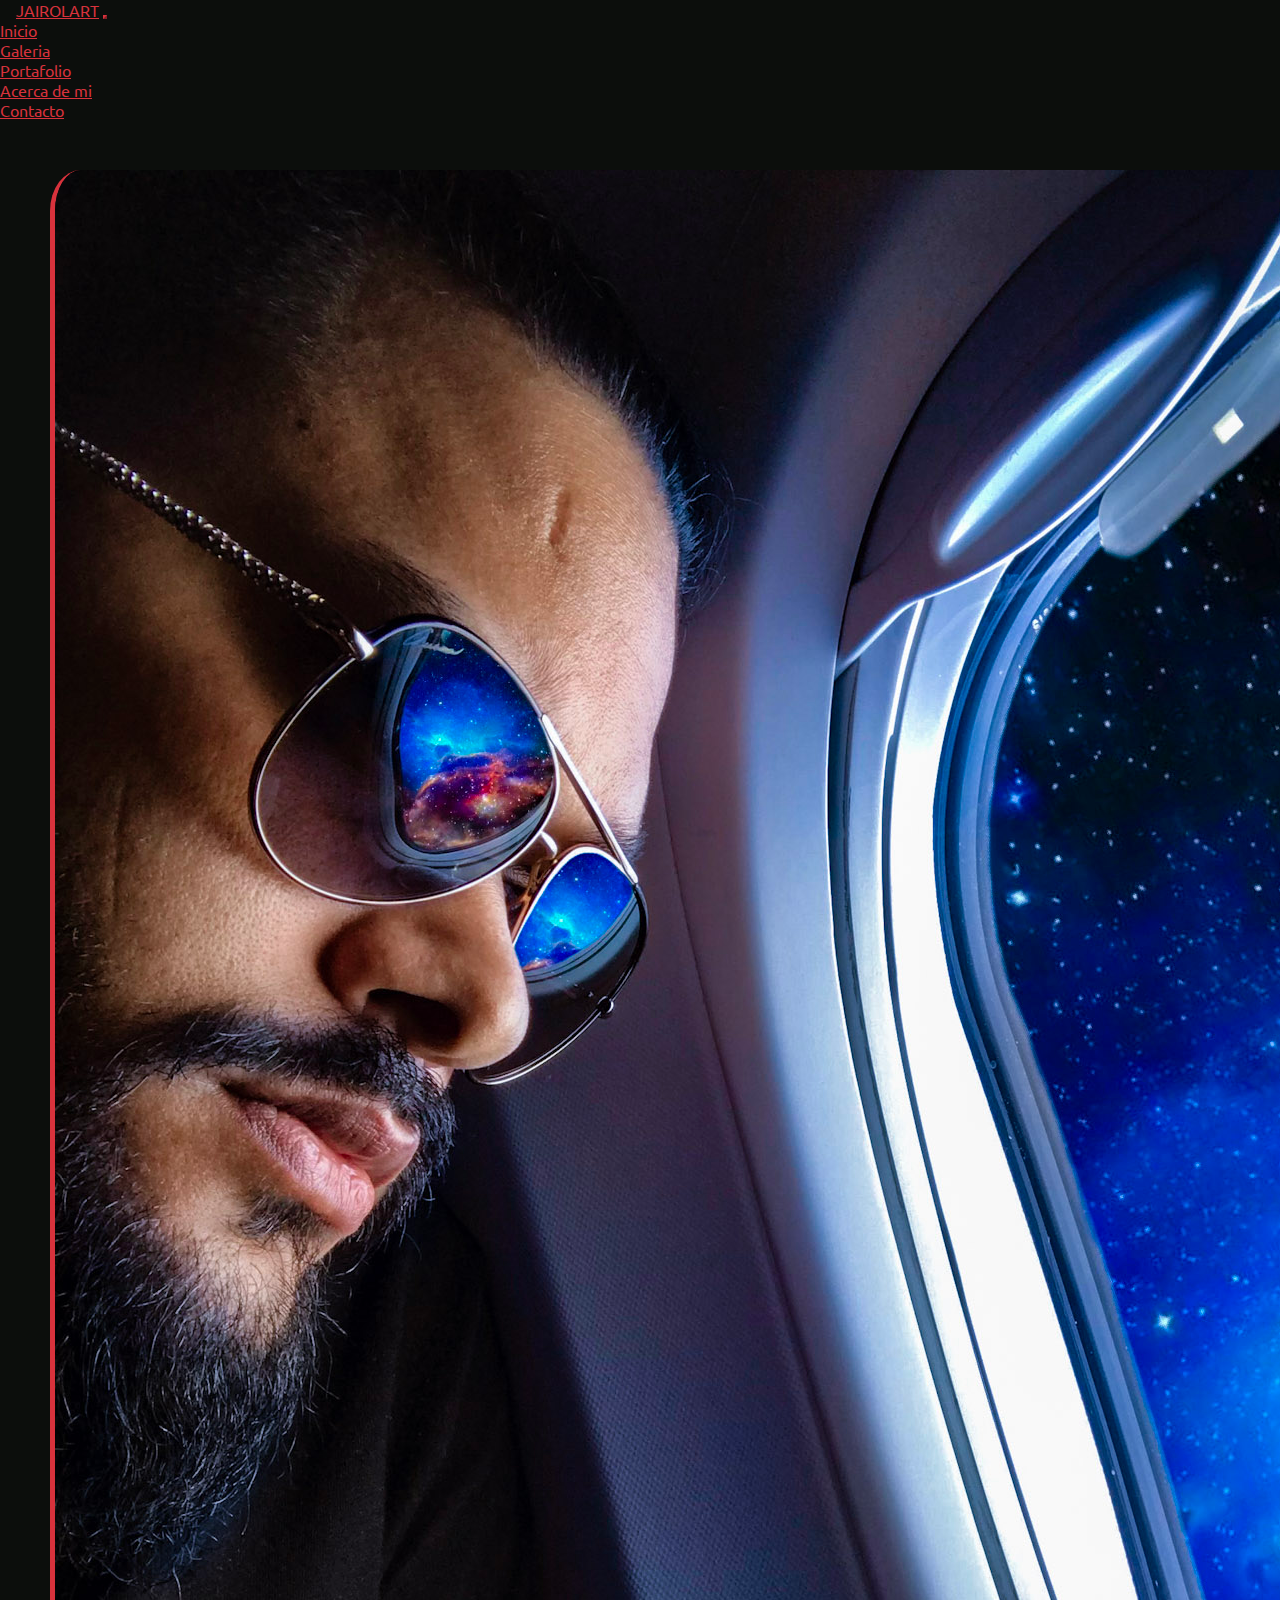
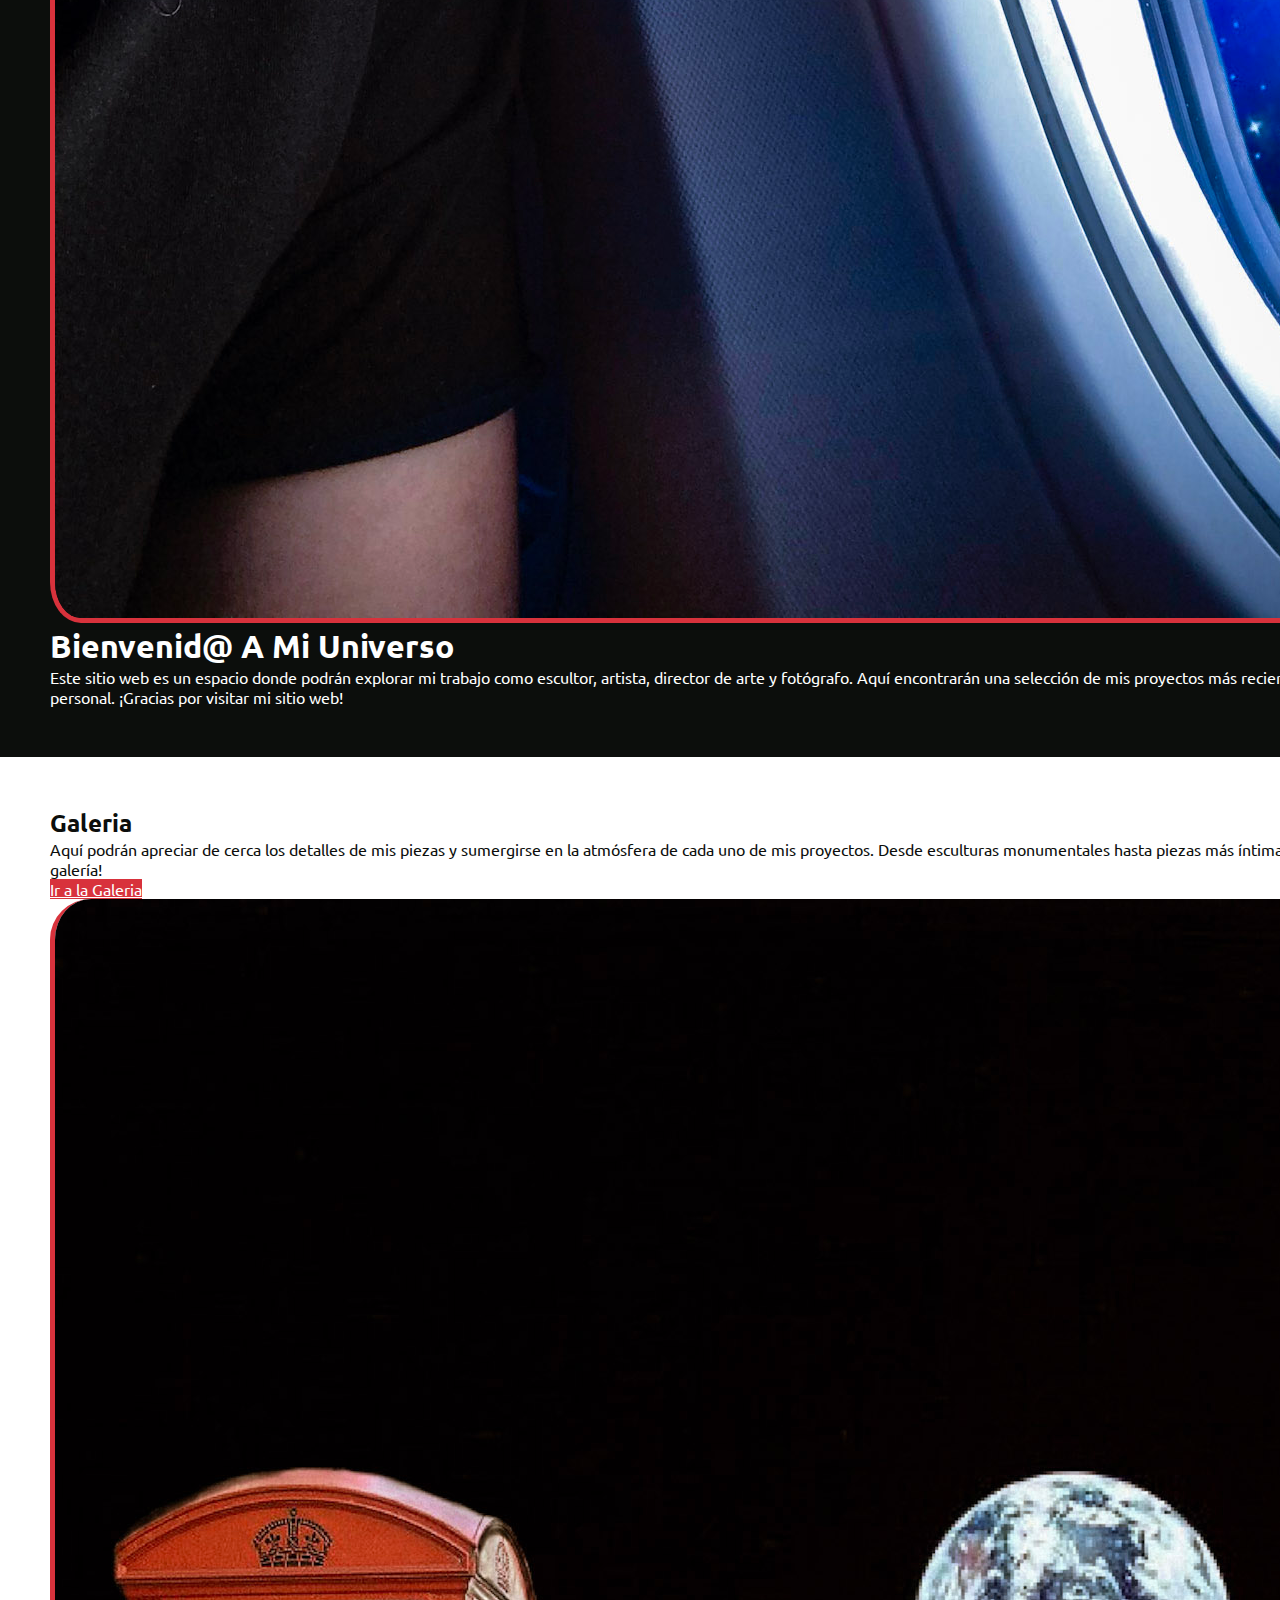
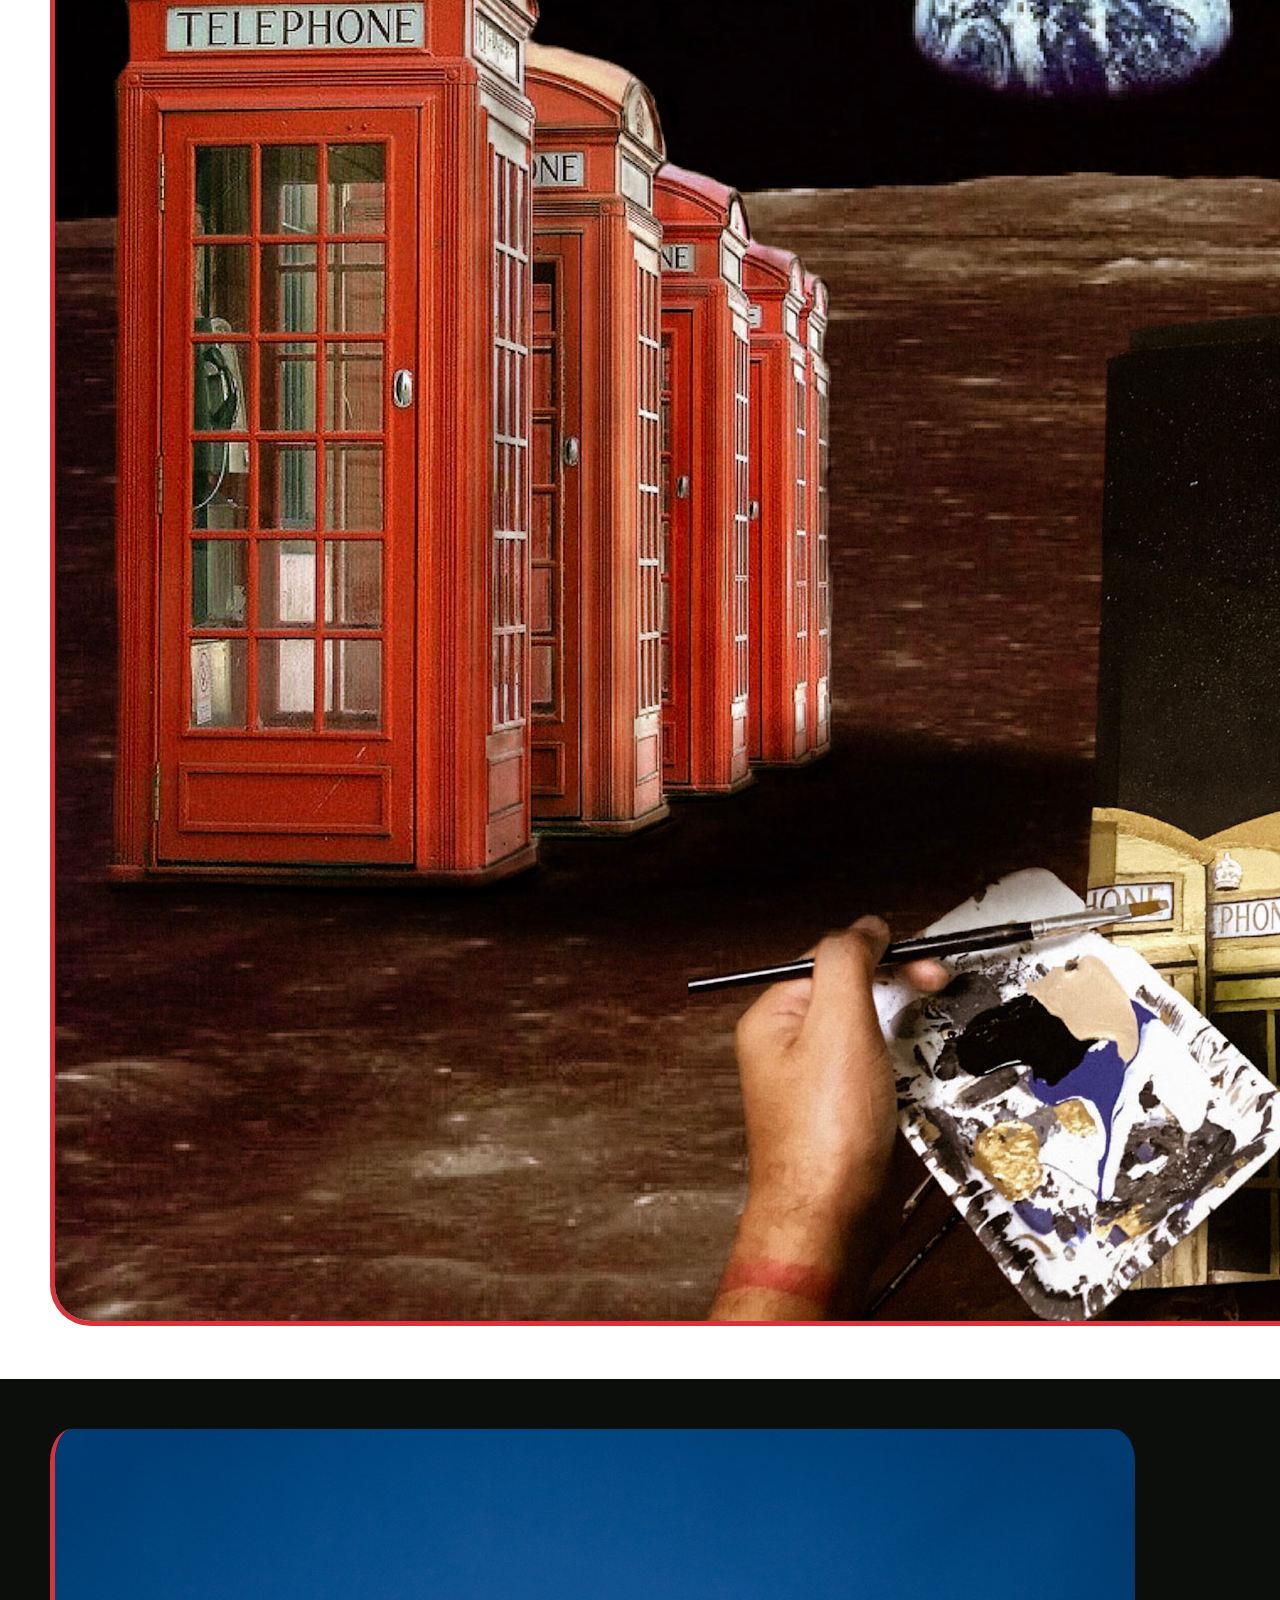
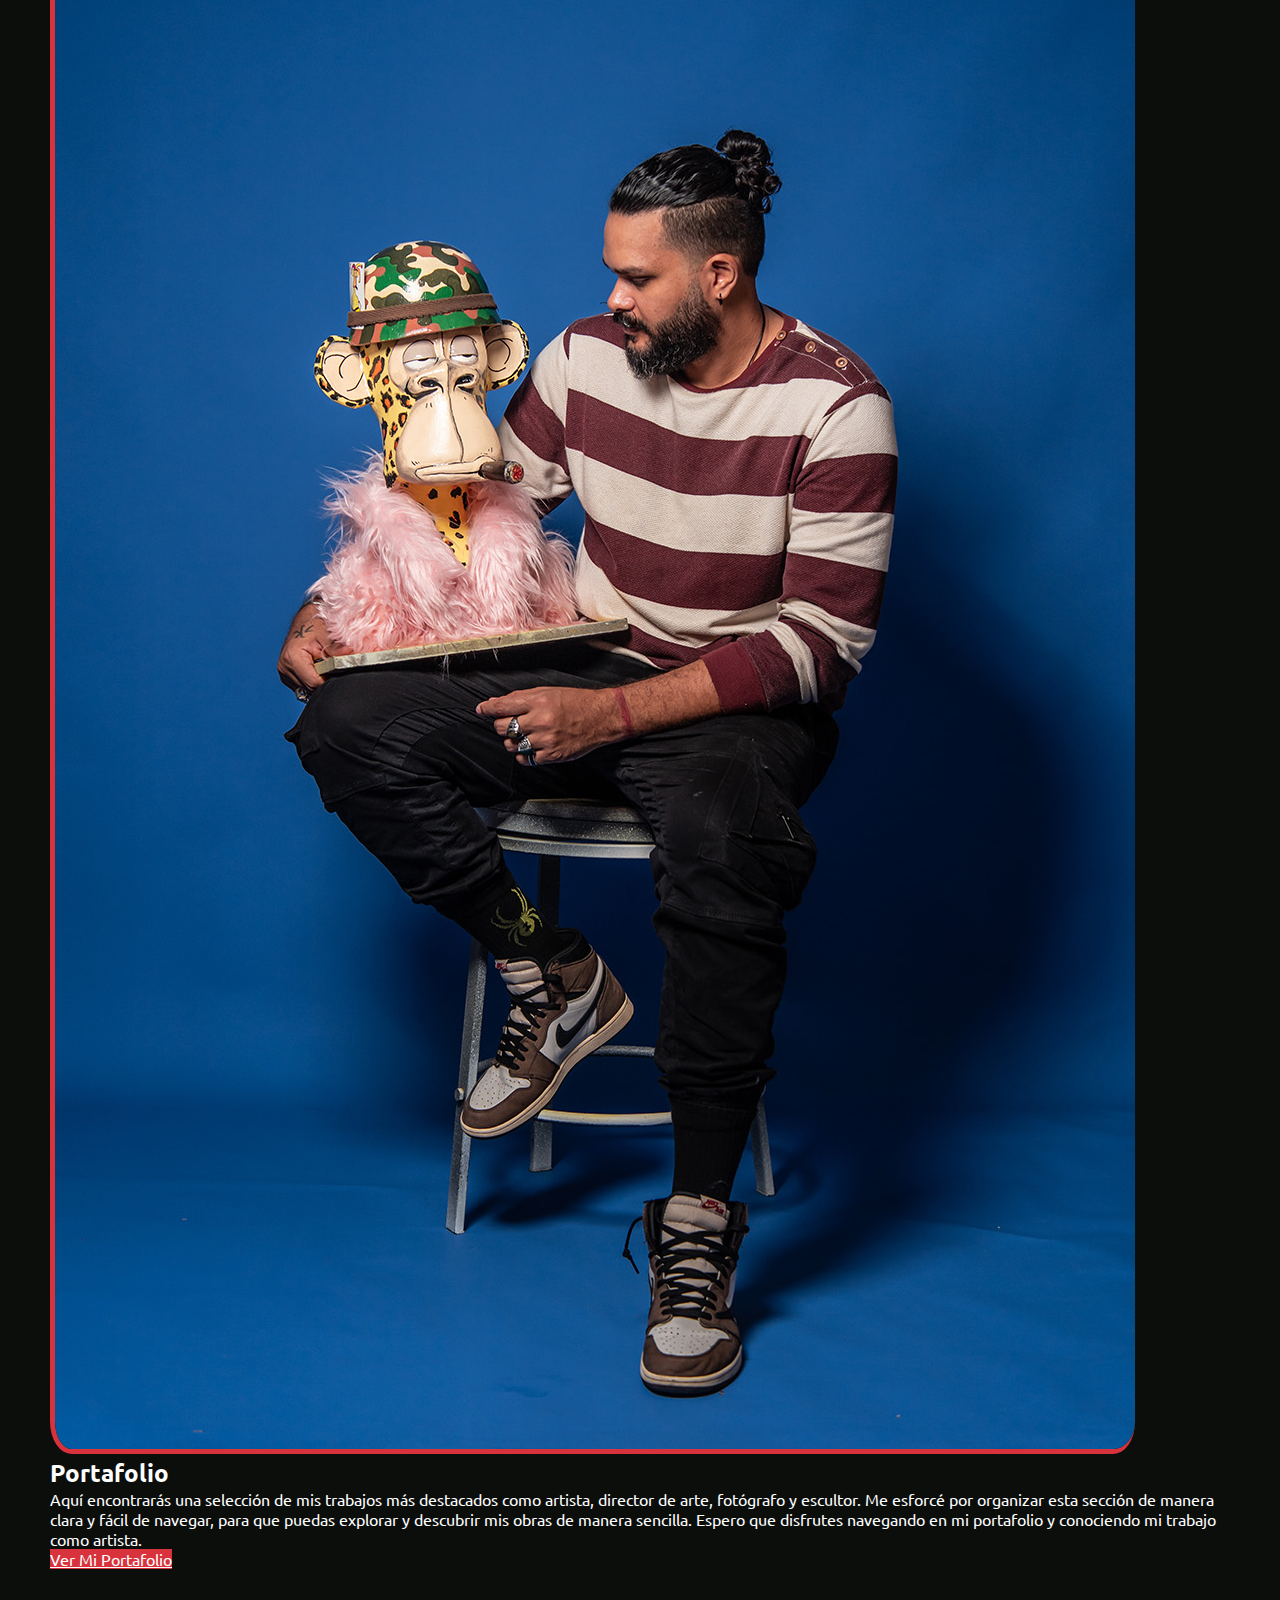
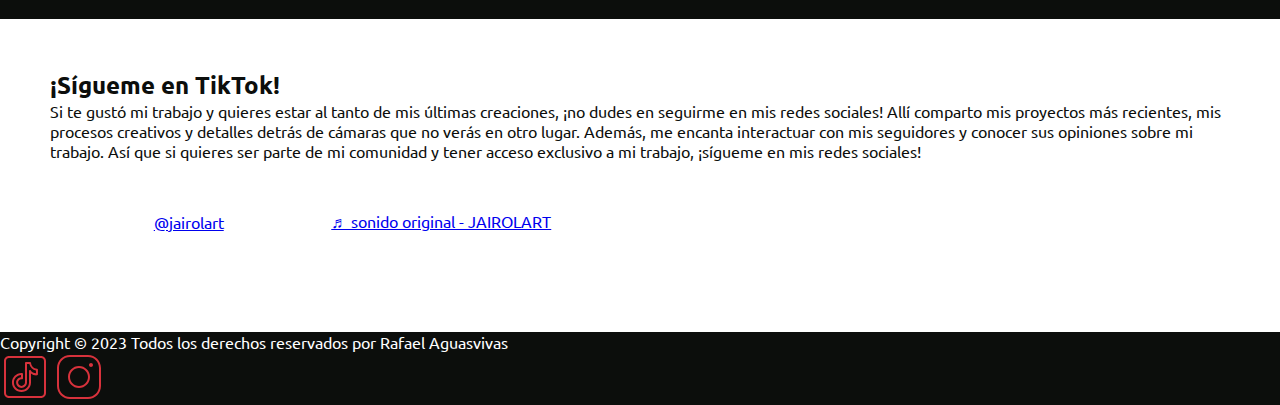
==== index.html @ ee82b0de "Updating the navbar + footer in every page" ====
<!DOCTYPE html>
<html lang="en">
<head>
    <meta charset="UTF-8">
    <meta http-equiv="X-UA-Compatible" content="IE=edge">
    <meta name="viewport" content="width=device-width, initial-scale=1.0">
    <!-- Bootstrap CSS -->
    <link href="https://cdn.jsdelivr.net/npm/bootstrap@5.0.2/dist/css/bootstrap.min.css" rel="stylesheet" integrity="sha384-EVSTQN3/azprG1Anm3QDgpJLIm9Nao0Yz1ztcQTwFspd3yD65VohhpuuCOmLASjC" crossorigin="anonymous">
    <!-- My style sheet -->
    <link rel="stylesheet" href="./style/style.css">
    <title>Jairol - Inicio</title>
</head>
<body>

    <!-- Navbar using Bootstrap 5.0 -->
    <header>
        <nav class="navbar navbar-expand-lg fixed-top">
            <div class="container-fluid">
                <a class="navbar-brand fw-bold fs-5 ps-lg-5" href="#">JAIROLART</a>
                <button class="navbar-toggler" type="button" data-bs-toggle="collapse" data-bs-target="#navbarNav" aria-controls="navbarNav" aria-expanded="false" aria-label="Toggle navigation">
                    <span class="navbar-toggler-icon"></span>
                </button>
                <div class="collapse navbar-collapse" id="navbarNav">
                    <ul class="navbar-nav ms-auto me-5">
                        <li class="nav-item pe-3">
                            <a class="nav-link active fw-bold text-light" aria-current="page" href="#">Inicio</a>
                        </li>
                        <li class="nav-item pe-3">
                            <a class="nav-link" href="./pages/galeria.html">Galeria</a>
                        </li>
                        <li class="nav-item pe-3">
                            <a class="nav-link" href="./pages/portafolio.html">Portafolio</a>
                        </li>
                        <li class="nav-item pe-3">
                            <a class="nav-link" href="./pages/acercade.html">Acerca de mi</a>
                        </li>
                        <li class="nav-item pe-3">
                            <a class="nav-link" href="./pages/contacto.html">Contacto</a>
                        </li>
                    </ul>
                </div>
            </div>
        </nav>        
    </header>

    <main class="mt-5">
        <section class="black-bg">
            <div class="container-fluid">
                <div class="row align-items-center g-3">
                    <div class="col-sm-12 col-md-4 col-lg-4">
                        <img src="./img/jairol-window.jpeg" alt="foto de perfil de Jairol mirando hacia afuera de una ventana de un avion" class="img-fluid">
                    </div>
                    <div class="col-sm-12 col-md-8 col-lg-8 text-center">
                        <h1 class="fw-bold">Bienvenid@ A Mi Universo</h1>
                        <p>Este sitio web es un espacio donde podrán explorar mi trabajo como escultor, artista, director de arte y fotógrafo. Aquí encontrarán una selección de mis proyectos más recientes y una muestra de mi estilo único y personal. ¡Gracias por visitar mi sitio web!</p>
                    </div>
                </div>
            </div>
    </section>
    </main>

    <section class="white-bg">        
        <div class="container-fluid">
            <div class="row align-items-center g-3">
                <div class="col-sm-12 col-md-8 col-lg-8 text-center">
                    <h2 class="fw-bold">Galeria</h2>
                    <p>Aquí podrán apreciar de cerca los detalles de mis piezas y sumergirse en la atmósfera de cada uno de mis proyectos. Desde esculturas monumentales hasta piezas más íntimas, espero que esta galería les permita apreciar la diversidad y riqueza de mi trabajo. ¡Disfruten explorando mi galería!</p>
                    <a href="./pages/galeria.html" class="btn btn-primary">Ir a la Galeria</a>
                </div>
                <div class="col-sm-12 col-md-4 col-lg-4 mt-4">
                    <img src="./img/jairol-cuadro.jpeg" alt="cuadro de pintura con cabinas telefonicas" class="img-fluid"></div>
            </div>
        </div>
    </section>

    <section class="black-bg">
        <div class="container-fluid">
            <div class="row align-items-center g-3">
                <div class="col-sm-12 col-md-4 col-lg-4">
                    <img class="img-fluid" src="./img/jairol-mono.jpg" alt="foto de perfil de Jairol mirando hacia afuera de una ventana de un avion">
                </div>
                <div class="col-sm-12 col-md-8 col-lg-8 text-center mt-4">
                    <h2 class="fw-bold">Portafolio</h2>
                    <p>Aquí encontrarás una selección de mis trabajos más destacados como artista, director de arte, fotógrafo y escultor. Me esforcé por organizar esta sección de manera clara y fácil de navegar, para que puedas explorar y descubrir mis obras de manera sencilla. Espero que disfrutes navegando en mi portafolio y conociendo mi trabajo como artista.</p>
                    <a href="./pages/portafolio.html" class="btn btn-primary">Ver Mi Portafolio</a>
                </div>
            </div>
        </div>
    </section>

    <article class="white-bg">
        <div class="container-fluid">
            <div class="row align-items-center g-3">
                <div class="col-sm-12 col-md-8 col-lg-8 text-center">
                    <h2 class="fw-bold">¡Sígueme en TikTok!</h2>
                    <p>Si te gustó mi trabajo y quieres estar al tanto de mis últimas creaciones, ¡no dudes en seguirme en mis redes sociales! Allí comparto mis proyectos más recientes, mis procesos creativos y detalles detrás de cámaras que no verás en otro lugar. Además, me encanta interactuar con mis seguidores y conocer sus opiniones sobre mi trabajo. Así que si quieres ser parte de mi comunidad y tener acceso exclusivo a mi trabajo, ¡sígueme en mis redes sociales!</p>
                </div>
                <div class="col-sm-12 col-md-4 col-lg-4">
                    <blockquote class="tiktok-embed" cite="https://www.tiktok.com/@jairolart/video/7187639452716584198" data-video-id="7187639452716584198" style="max-width: 605px;min-width: 325px;" > <section> <a target="_blank" title="@jairolart" href="https://www.tiktok.com/@jairolart?refer=embed">@jairolart</a> <p></p> <a target="_blank" title="♬ sonido original - JAIROLART" href="https://www.tiktok.com/music/sonido-original-7187639496521960198?refer=embed">♬ sonido original - JAIROLART</a> </section> </blockquote> <script async src="https://www.tiktok.com/embed.js"></script>
                </div>
            </div>
        </div>
    </article>

    <!-- Footer Section -->
    <footer class="black-bg">
        <div class="container-fluid py-2">
            <div class="row align-items-center">
                <div class="col-sm-12 col-md-6 text-center text-md-start mb-3 mb-md-0  ps-lg-5">
                    <p class="m-0">Copyright &copy; 2023 Todos los derechos reservados por Rafael Aguasvivas</p>
                </div>
                <div class="col-sm-12 col-md-6 text-center text-md-end pe-lg-5">
                    <a href="https://www.tiktok.com/@jairolart" target="_blank"><img src="./img/icono-tik-tok.svg" alt="icono de tiktok"></a>
                    <a href="https://www.instagram.com/jairolart/" target="_blank"><img src="./img/icono-instagram.svg" alt="instagram icon"></a>
                </div>
            </div>
        </div>
    </footer>

    <!-- Bootsrap Bundle -->
    <script src="https://cdn.jsdelivr.net/npm/bootstrap@5.0.2/dist/js/bootstrap.bundle.min.js" integrity="sha384-MrcW6ZMFYlzcLA8Nl+NtUVF0sA7MsXsP1UyJoMp4YLEuNSfAP+JcXn/tWtIaxVXM" crossorigin="anonymous"></script>
</body>
</html>
---- style/style.css ----
@import url('https://fonts.googleapis.com/css2?family=Ubuntu:ital,wght@0,400;0,700;1,400&display=swap');

/*
Paleta de colores
--------
#0c0e0c     -- Negro
#d8323c     -- Rojo
#fff     -- Blanco
*/

/* ------------------ Global Settings ------------------ */
*{
    margin: 0;
    padding: 0;
    font-family: Ubuntu, sans-serif;
}

html {
    scroll-behavior: smooth;
}

/* ------------------ Header ------------------ */

.navbar {
    background-color: #0c0e0c;
    z-index: 9999;
}

.navbar-brand {
    margin-left: 1rem;
    color: #d8323c;
}

.navbar-brand > .navbar-brand:active, .navbar-brand:hover {    
    color: #fff !important;
    font-weight: 700 !important;
}

.nav-link > .nav-link:focus, .nav-link:visited, .nav-link:link {
    color: #d8323c;
    transition: all 0.3s ease 0s;
}

.nav-link > .nav-link:active, .nav-link:hover {
    color: #fff !important;
    font-weight: 700 !important;
}

.navbar-toggler-icon {
    width: 24px;
    height: 3px;
    background-color: #fff;   
    border-radius: 2px;
    transition: all 0.2s ease-in-out;
}

.navbar-toggler { 
    border-color: #d8323c;
}

/* ------------------ Body ------------------ */
body {
    background-color: #0c0e0c;
}

/* ------------------ Sections ------------------ */
section, article {
    display: flex;
    justify-content: space-evenly;
    align-items: center;
    padding: 50px;
    flex-wrap: wrap;
}

.black-bg {
    background-color: #0c0e0c;
    color:#fff;
}

.white-bg {
    background-color: #fff;
    color: #0c0e0c;
}

/* ------------------ Content ------------------ */

.img-fluid {
    border: 5px solid #d8323c;
    border-top: 0;
    border-right: 0;
    border-radius: 2%;
}

.btn-primary {
    background-color:#d8323c !important;
    color: #fff;
    border: 0;
}

.btn-primary:hover {
    background-color: #d8323c !important;
    opacity: 0.8;
}

/* ------------------Form CSS---------------- */

.contact-form {
    display: grid;
    grid-template-columns: 1fr;
    grid-row-gap: 20px;
    max-width: 600px;
    margin: 0 auto;
    text-align: center;
}

.contact-form h2 {
    font-size: 2rem;
}

form {
    display: grid;
    grid-template-columns: 1fr;
    grid-row-gap: 20px;
}

label {
    font-size: 1.2rem;
    font-weight: bold;
    text-align: left;
}

input,
textarea {
    border: 2px solid #ccc;
    border-radius: 4px;
    padding: 10px;
    font-size: 1.2rem;
}

.contact-form__button {
    background-color: #4CAF50;
    color: white;
    border: none;
    border-radius: 4px;
    padding: 10px 20px;
    font-size: 1.2rem;
    cursor: pointer;
}

.contact-form__button:hover {
    background-color: #3e8e41;
}

input:focus,
textarea:focus {
    outline: none;
    border-color: #4CAF50;
}
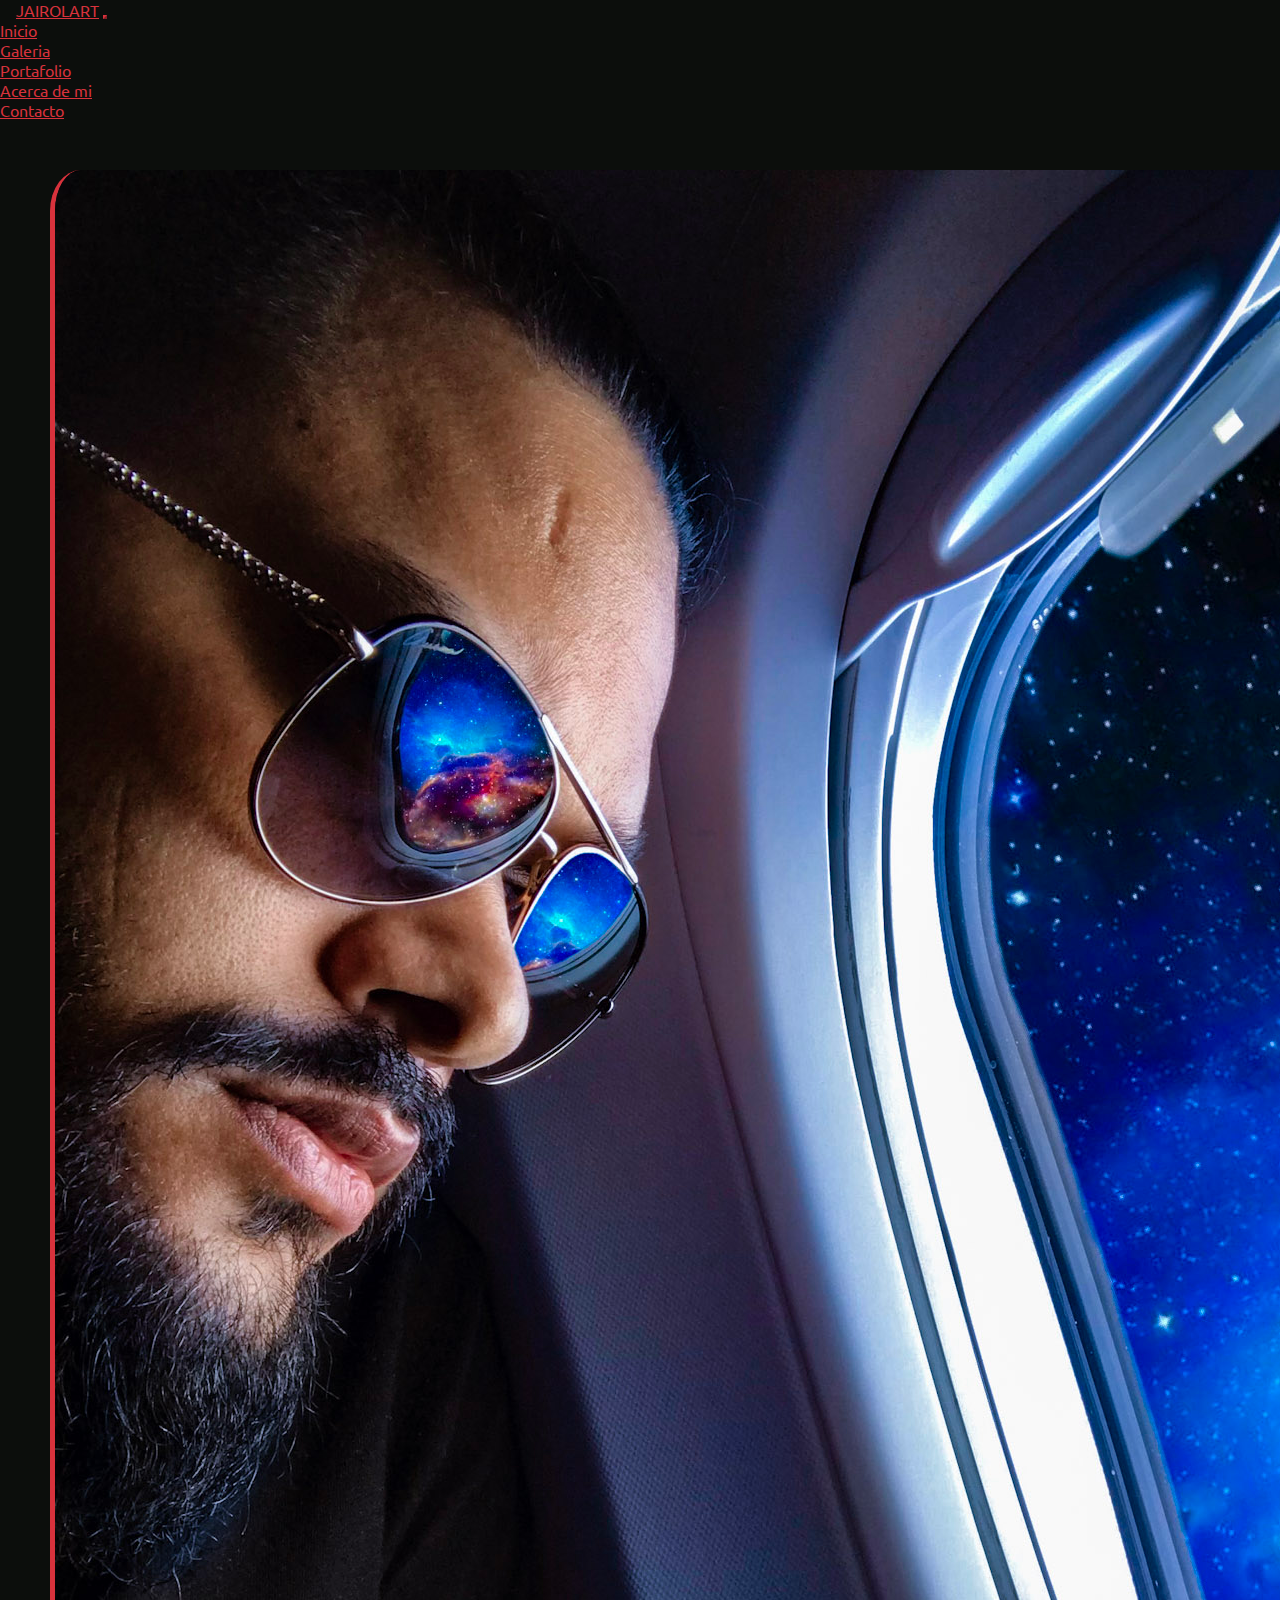
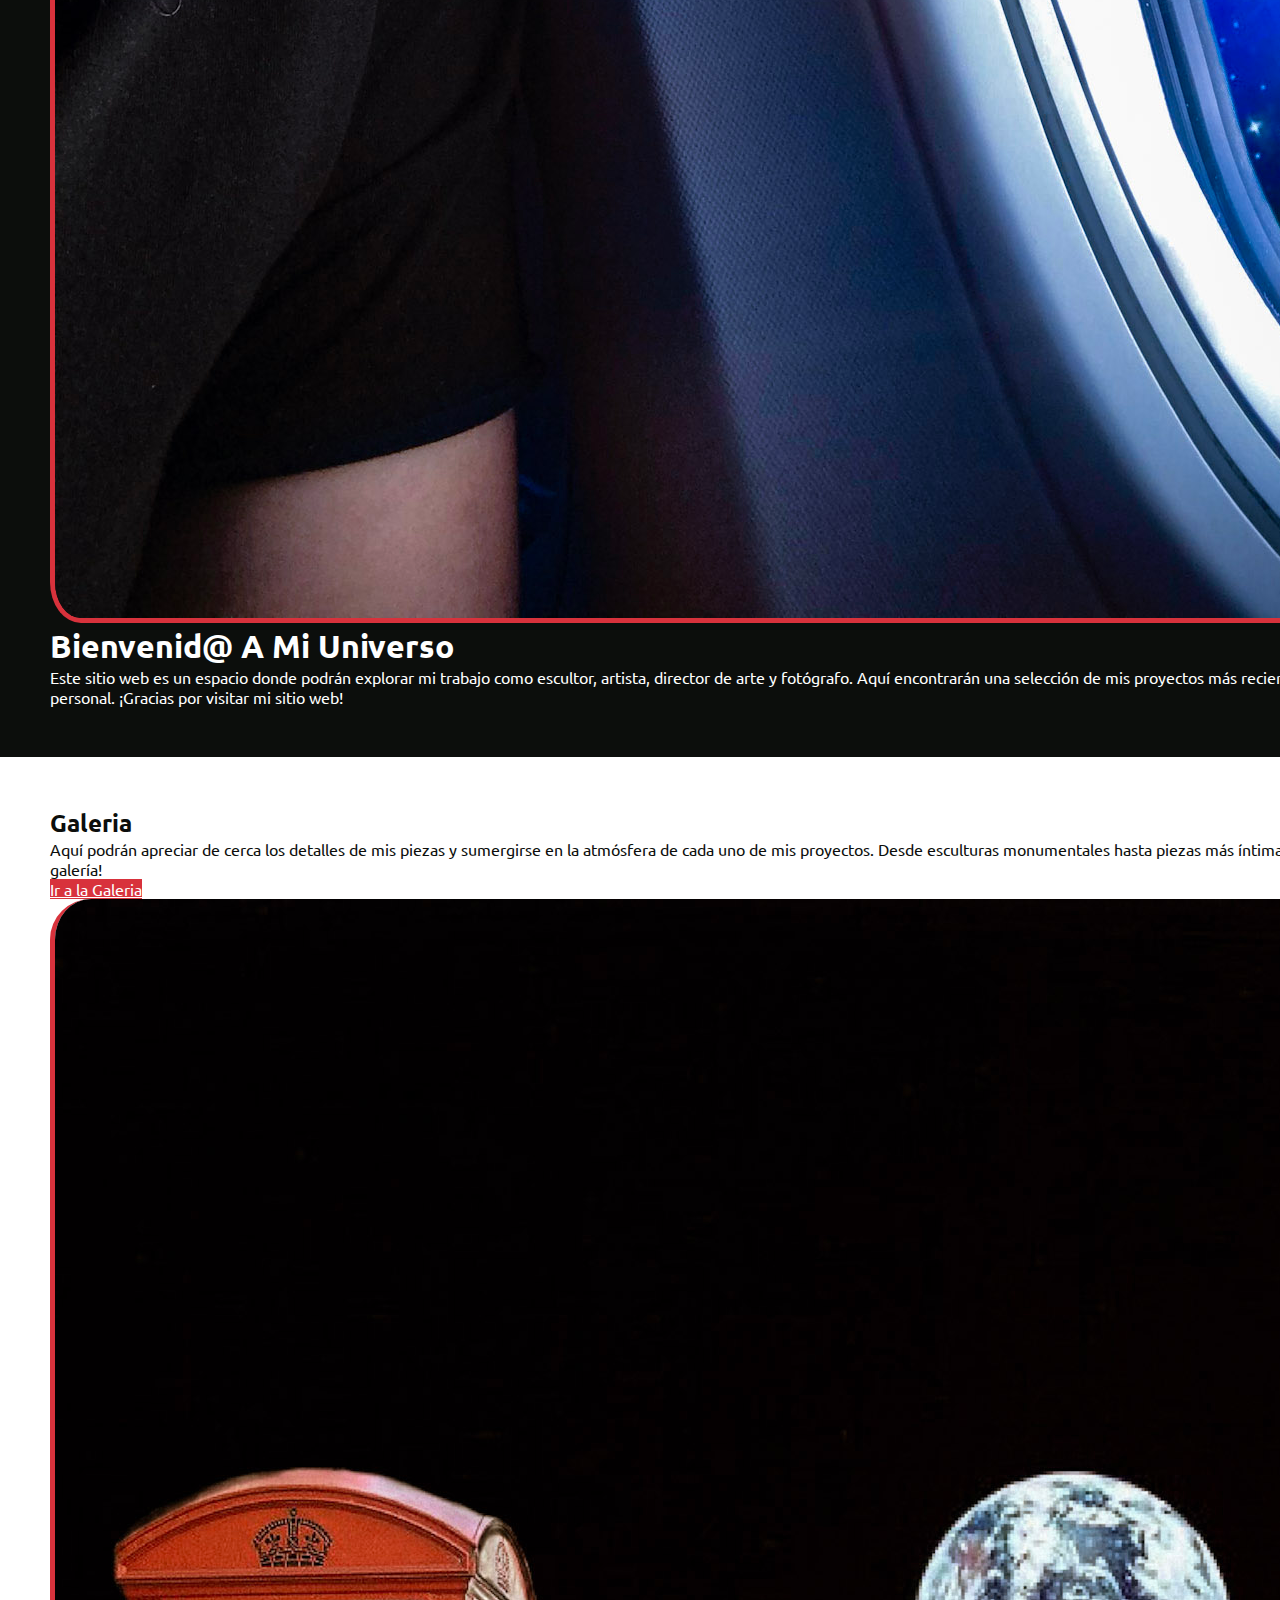
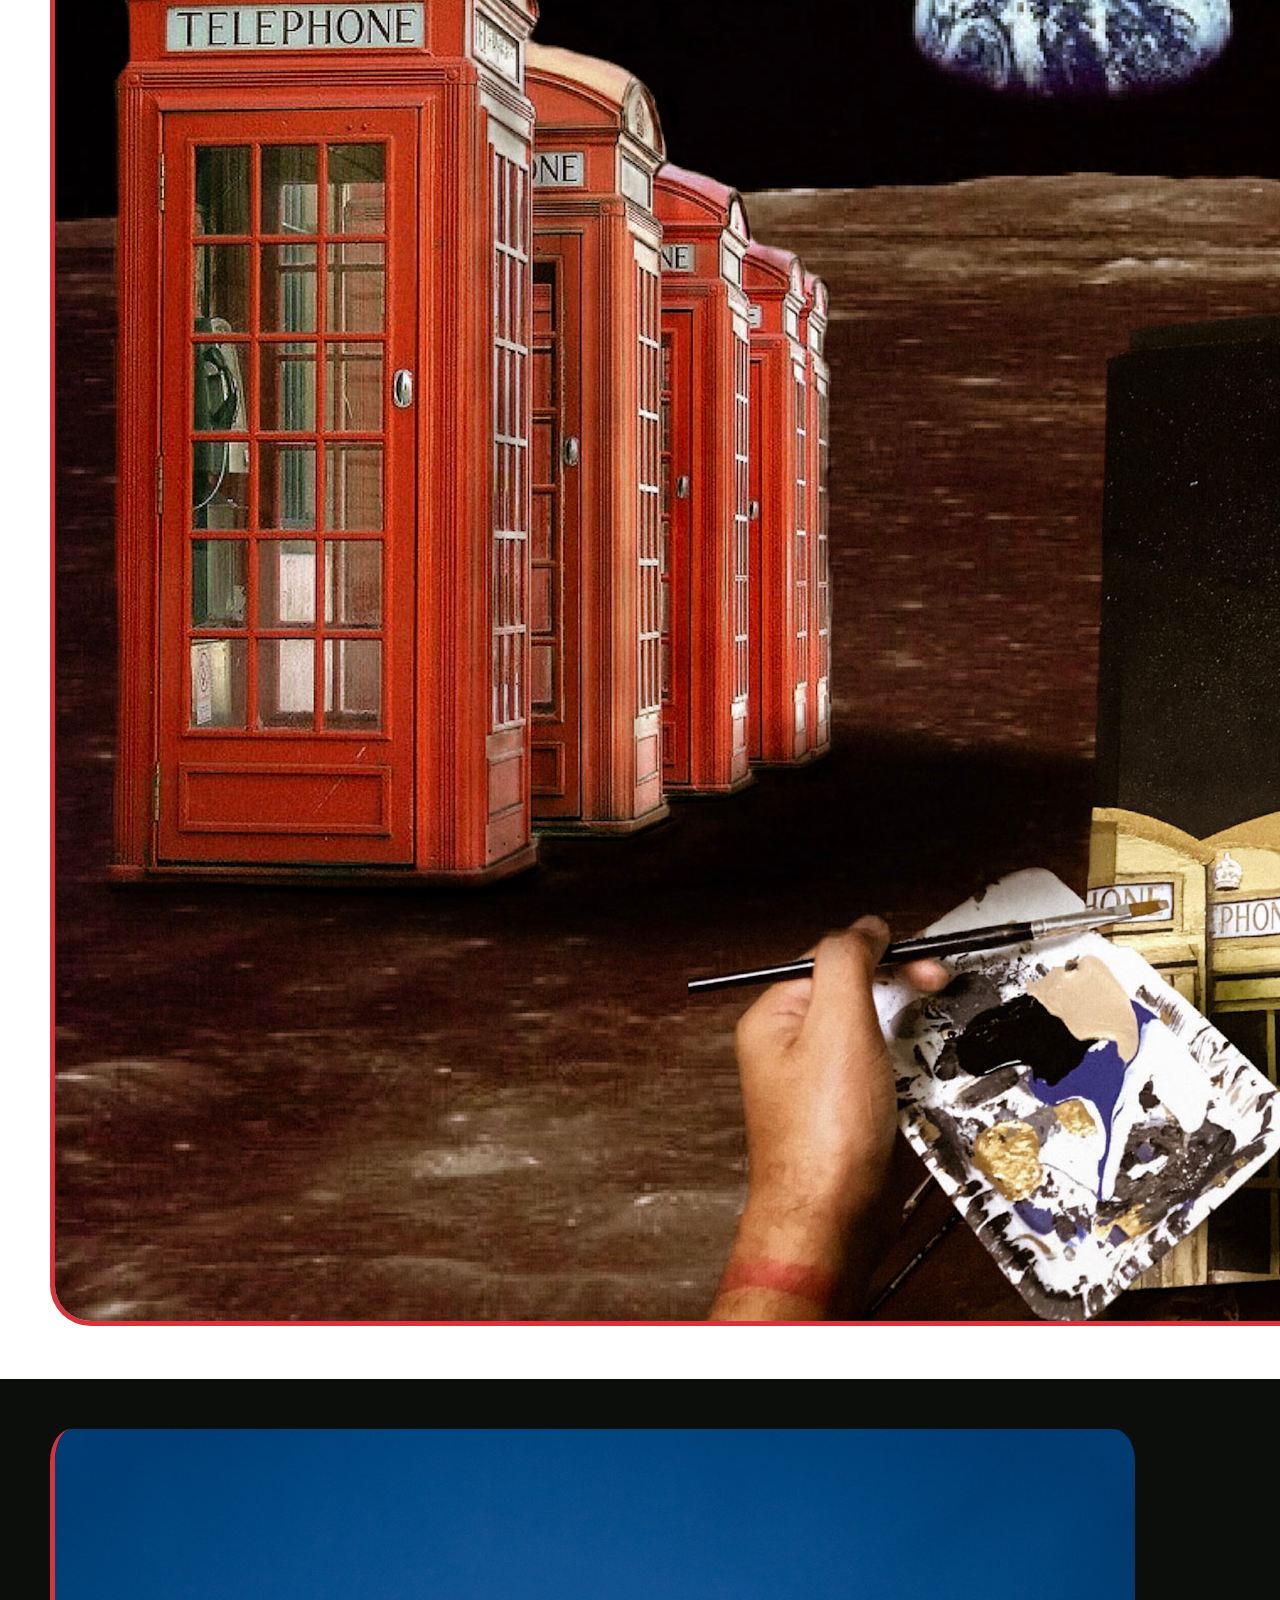
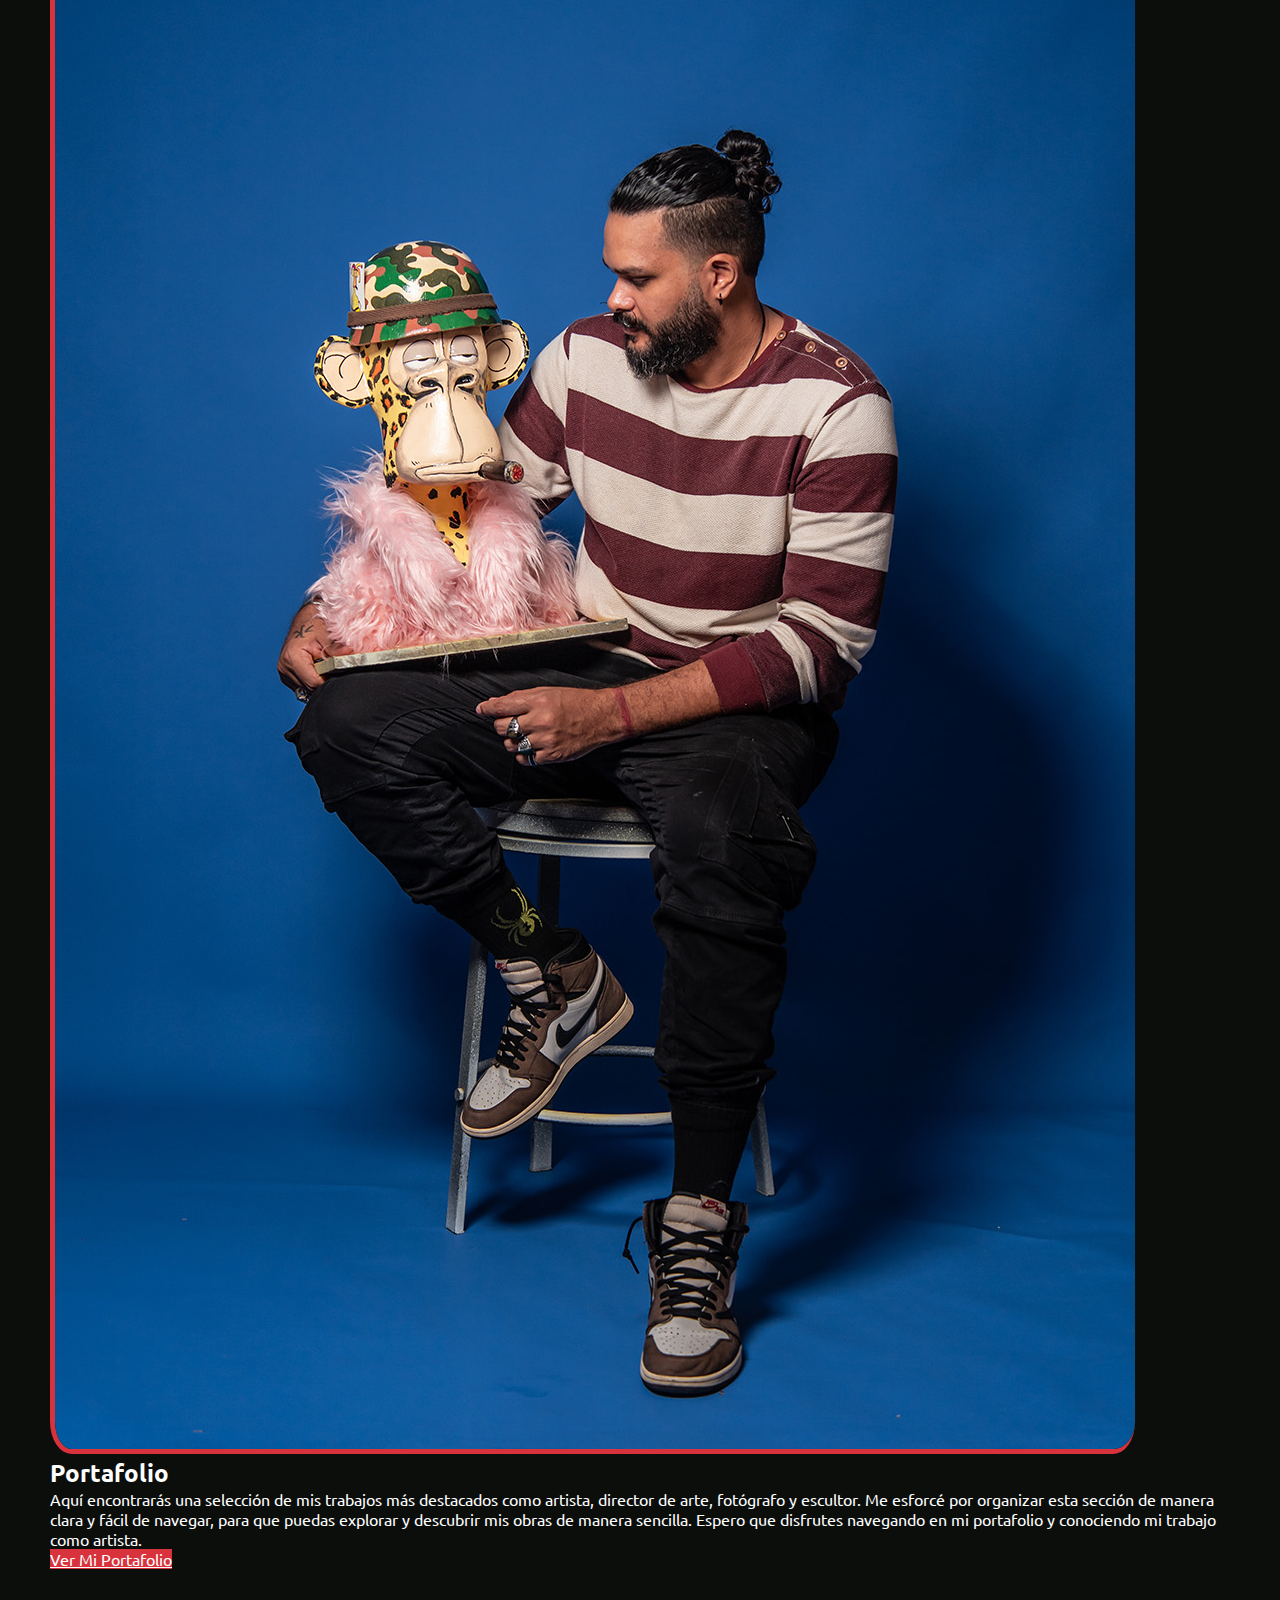
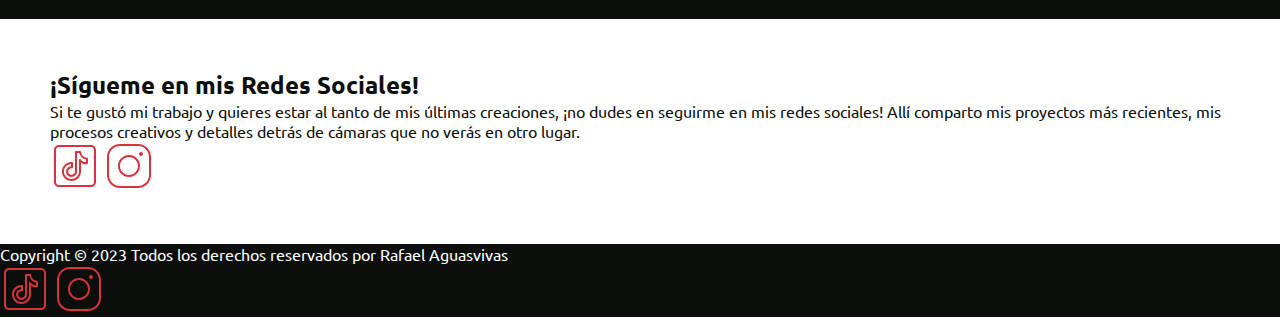
==== commit 1fb3850e: "Fixing Social Network section" ====
--- a/index.html
+++ b/index.html
@@ -91,12 +91,13 @@
     <article class="white-bg">
         <div class="container-fluid">
             <div class="row align-items-center g-3">
-                <div class="col-sm-12 col-md-8 col-lg-8 text-center">
-                    <h2 class="fw-bold">¡Sígueme en TikTok!</h2>
-                    <p>Si te gustó mi trabajo y quieres estar al tanto de mis últimas creaciones, ¡no dudes en seguirme en mis redes sociales! Allí comparto mis proyectos más recientes, mis procesos creativos y detalles detrás de cámaras que no verás en otro lugar. Además, me encanta interactuar con mis seguidores y conocer sus opiniones sobre mi trabajo. Así que si quieres ser parte de mi comunidad y tener acceso exclusivo a mi trabajo, ¡sígueme en mis redes sociales!</p>
+                <div class="col-12 text-center">
+                    <h2 class="fw-bold">¡Sígueme en mis Redes Sociales!</h2>
+                    <p>Si te gustó mi trabajo y quieres estar al tanto de mis últimas creaciones, ¡no dudes en seguirme en mis redes sociales! Allí comparto mis proyectos más recientes, mis procesos creativos y detalles detrás de cámaras que no verás en otro lugar.</p>
                 </div>
-                <div class="col-sm-12 col-md-4 col-lg-4">
-                    <blockquote class="tiktok-embed" cite="https://www.tiktok.com/@jairolart/video/7187639452716584198" data-video-id="7187639452716584198" style="max-width: 605px;min-width: 325px;" > <section> <a target="_blank" title="@jairolart" href="https://www.tiktok.com/@jairolart?refer=embed">@jairolart</a> <p></p> <a target="_blank" title="♬ sonido original - JAIROLART" href="https://www.tiktok.com/music/sonido-original-7187639496521960198?refer=embed">♬ sonido original - JAIROLART</a> </section> </blockquote> <script async src="https://www.tiktok.com/embed.js"></script>
+                <div class="col-12 text-center">
+                    <a href="https://www.tiktok.com/@jairolart" target="_blank"><img src="./img/icono-tik-tok.svg" alt="icono de tiktok"></a>
+                    <a href="https://www.instagram.com/jairolart/" target="_blank"><img src="./img/icono-instagram.svg" alt="instagram icon"></a>
                 </div>
             </div>
         </div>
--- a/style/style.css
+++ b/style/style.css
@@ -12,6 +12,7 @@
 *{
     margin: 0;
     padding: 0;
+    box-sizing: border-box;
     font-family: Ubuntu, sans-serif;
 }
 
@@ -54,7 +55,7 @@
     transition: all 0.2s ease-in-out;
 }
 
-.navbar-toggler { 
+.navbar-toggler {
     border-color: #d8323c;
 }
 
@@ -82,8 +83,8 @@
     color: #0c0e0c;
 }
 
-/* ------------------ Content ------------------ */
-
+/* ------------------ Elements ------------------ */
+/* Images */
 .img-fluid {
     border: 5px solid #d8323c;
     border-top: 0;
@@ -91,6 +92,15 @@
     border-radius: 2%;
 }
 
+.rounded:hover {
+    border: 5px solid #d8323c;
+    border-top: 0;
+    border-right: 0;
+    border-radius: 2%;
+    transition: all 0.2s ease-in-out;
+}
+
+/* Buttons */
 .btn-primary {
     background-color:#d8323c !important;
     color: #fff;
@@ -101,58 +111,3 @@
     background-color: #d8323c !important;
     opacity: 0.8;
 }
-
-/* ------------------Form CSS---------------- */
-
-.contact-form {
-    display: grid;
-    grid-template-columns: 1fr;
-    grid-row-gap: 20px;
-    max-width: 600px;
-    margin: 0 auto;
-    text-align: center;
-}
-
-.contact-form h2 {
-    font-size: 2rem;
-}
-
-form {
-    display: grid;
-    grid-template-columns: 1fr;
-    grid-row-gap: 20px;
-}
-
-label {
-    font-size: 1.2rem;
-    font-weight: bold;
-    text-align: left;
-}
-
-input,
-textarea {
-    border: 2px solid #ccc;
-    border-radius: 4px;
-    padding: 10px;
-    font-size: 1.2rem;
-}
-
-.contact-form__button {
-    background-color: #4CAF50;
-    color: white;
-    border: none;
-    border-radius: 4px;
-    padding: 10px 20px;
-    font-size: 1.2rem;
-    cursor: pointer;
-}
-
-.contact-form__button:hover {
-    background-color: #3e8e41;
-}
-
-input:focus,
-textarea:focus {
-    outline: none;
-    border-color: #4CAF50;
-}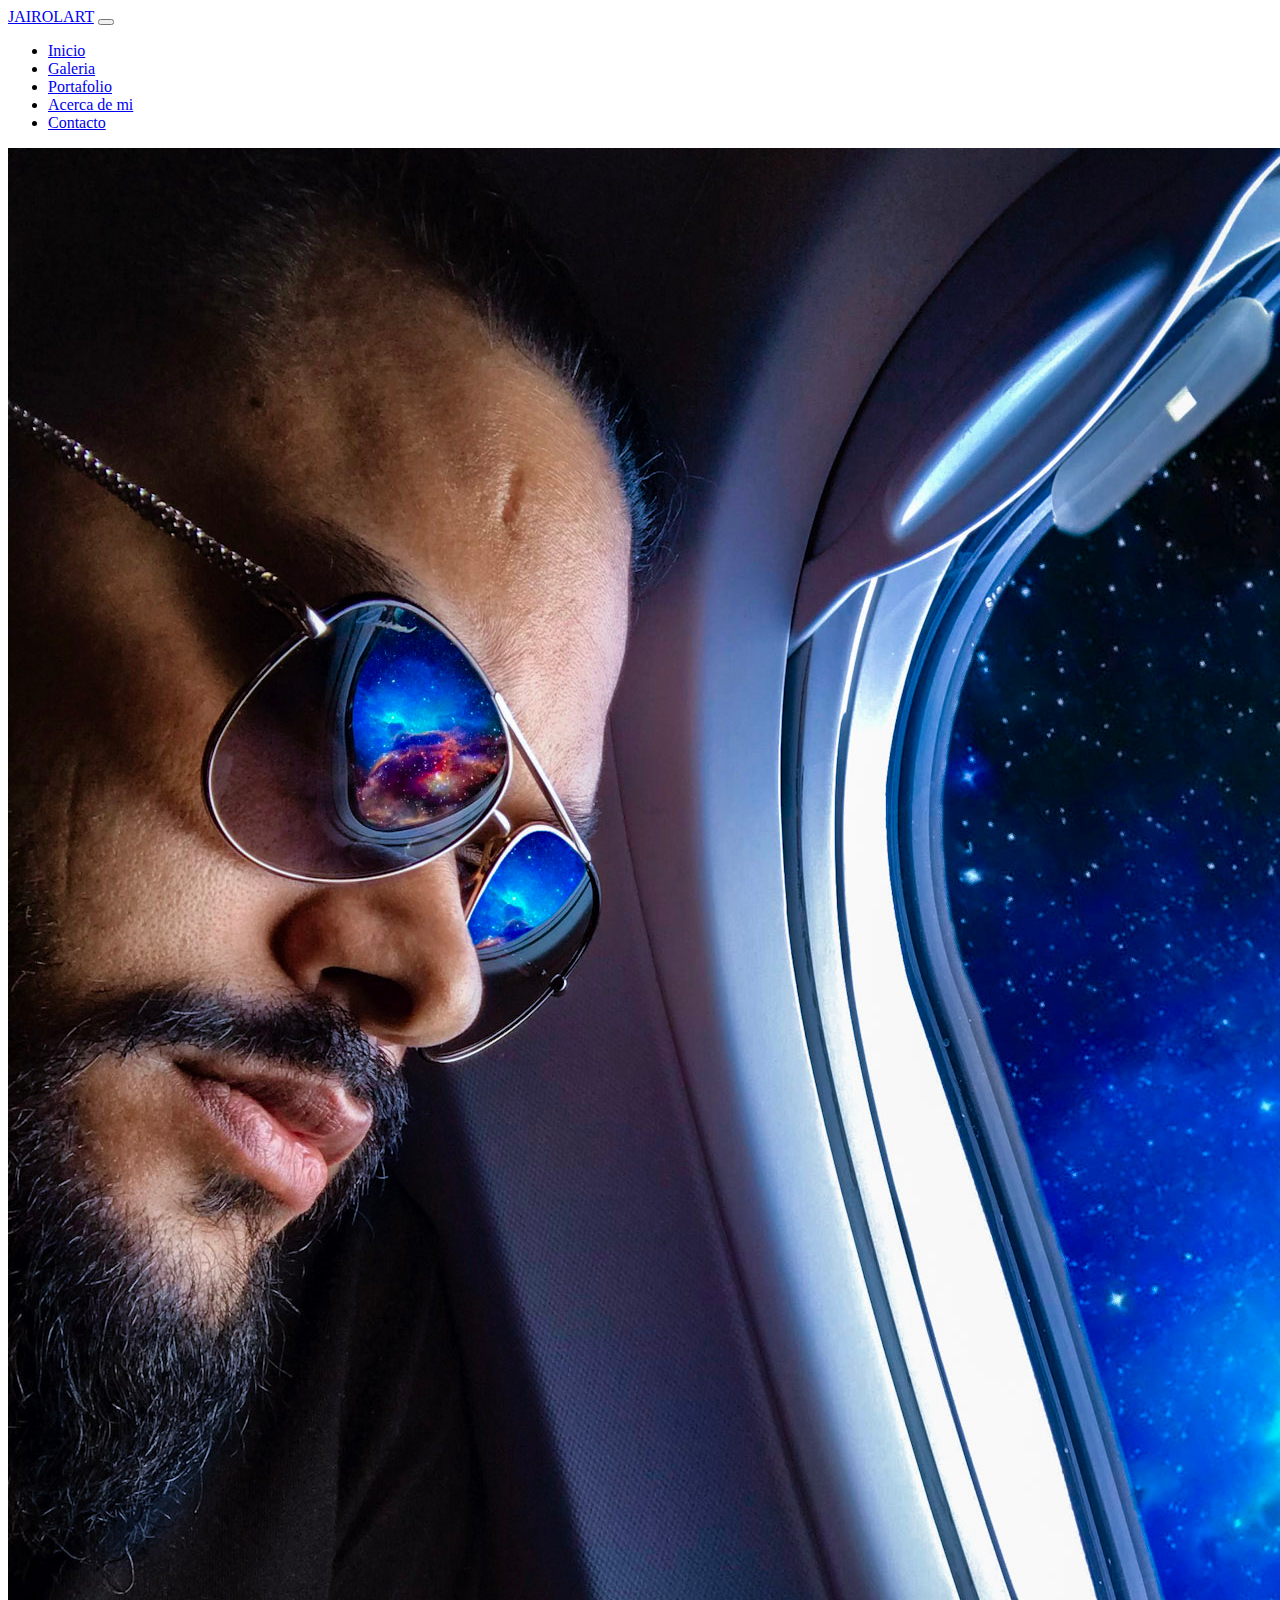
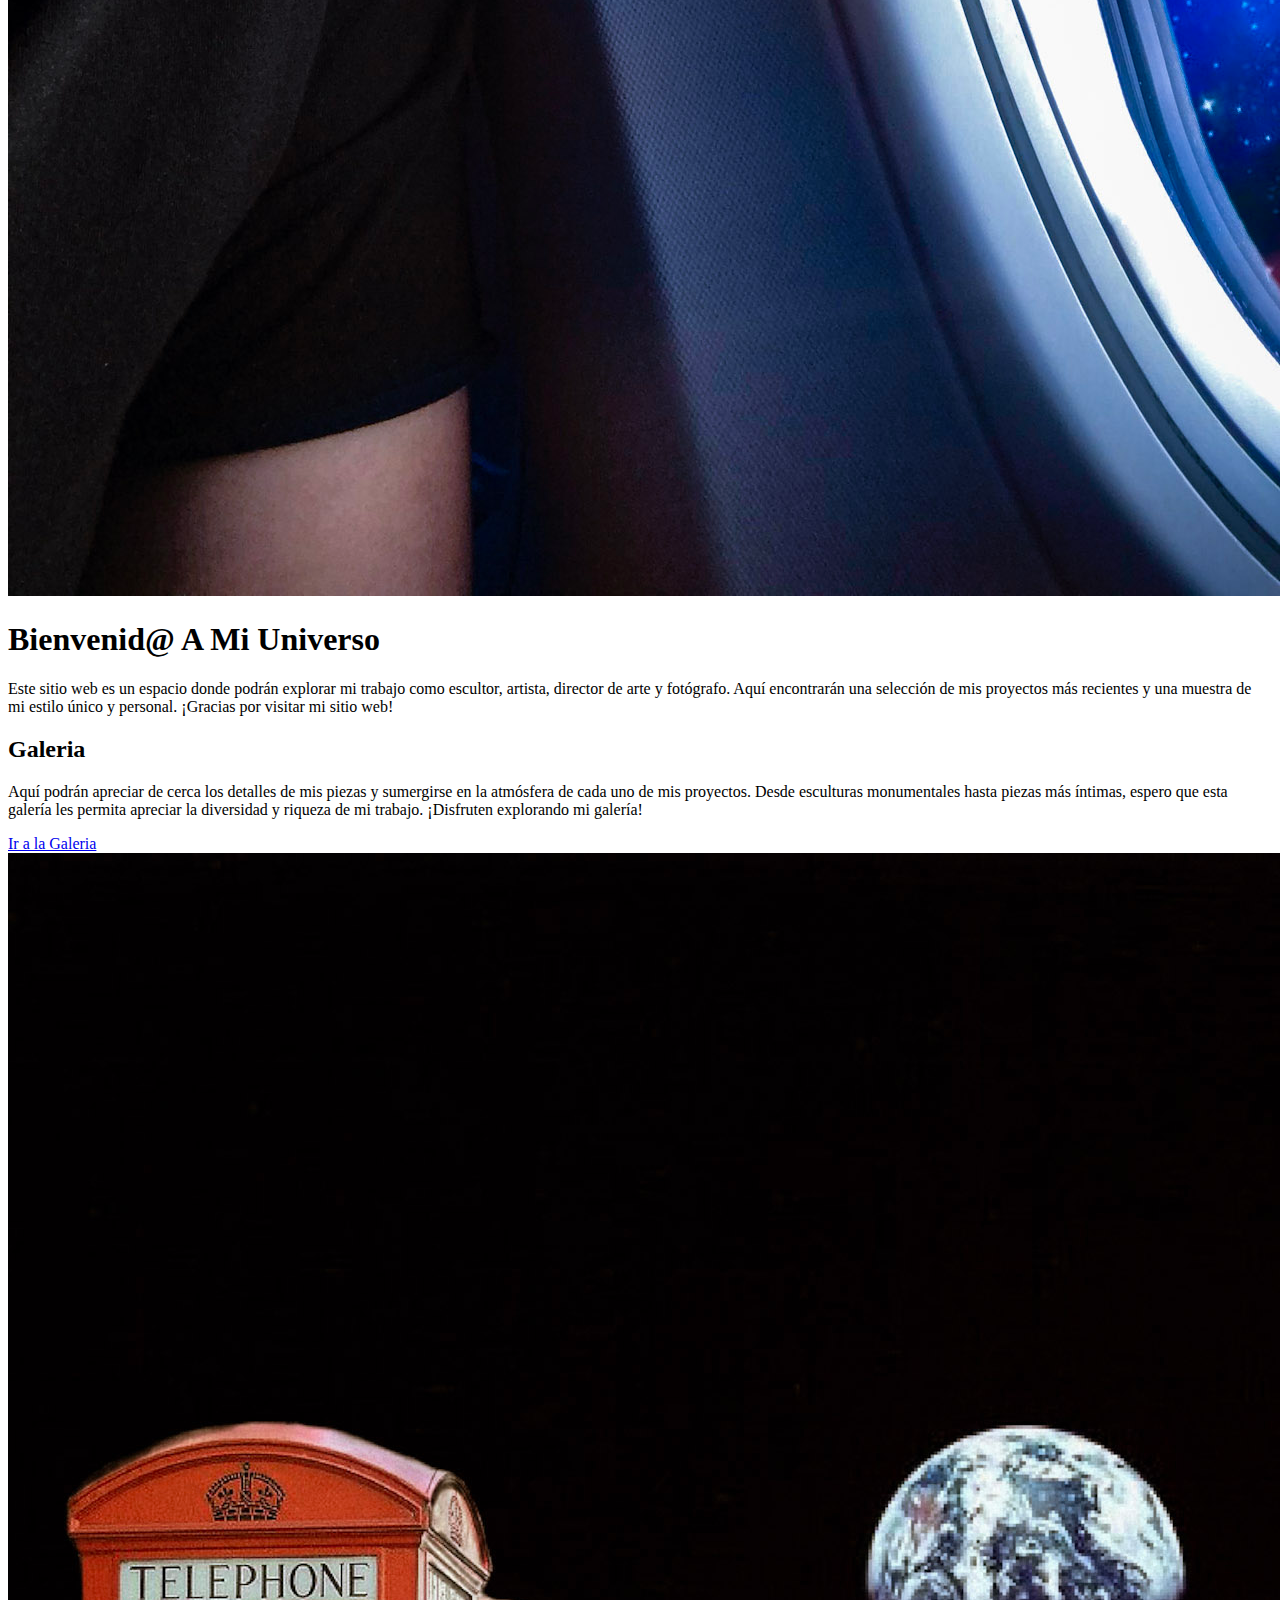
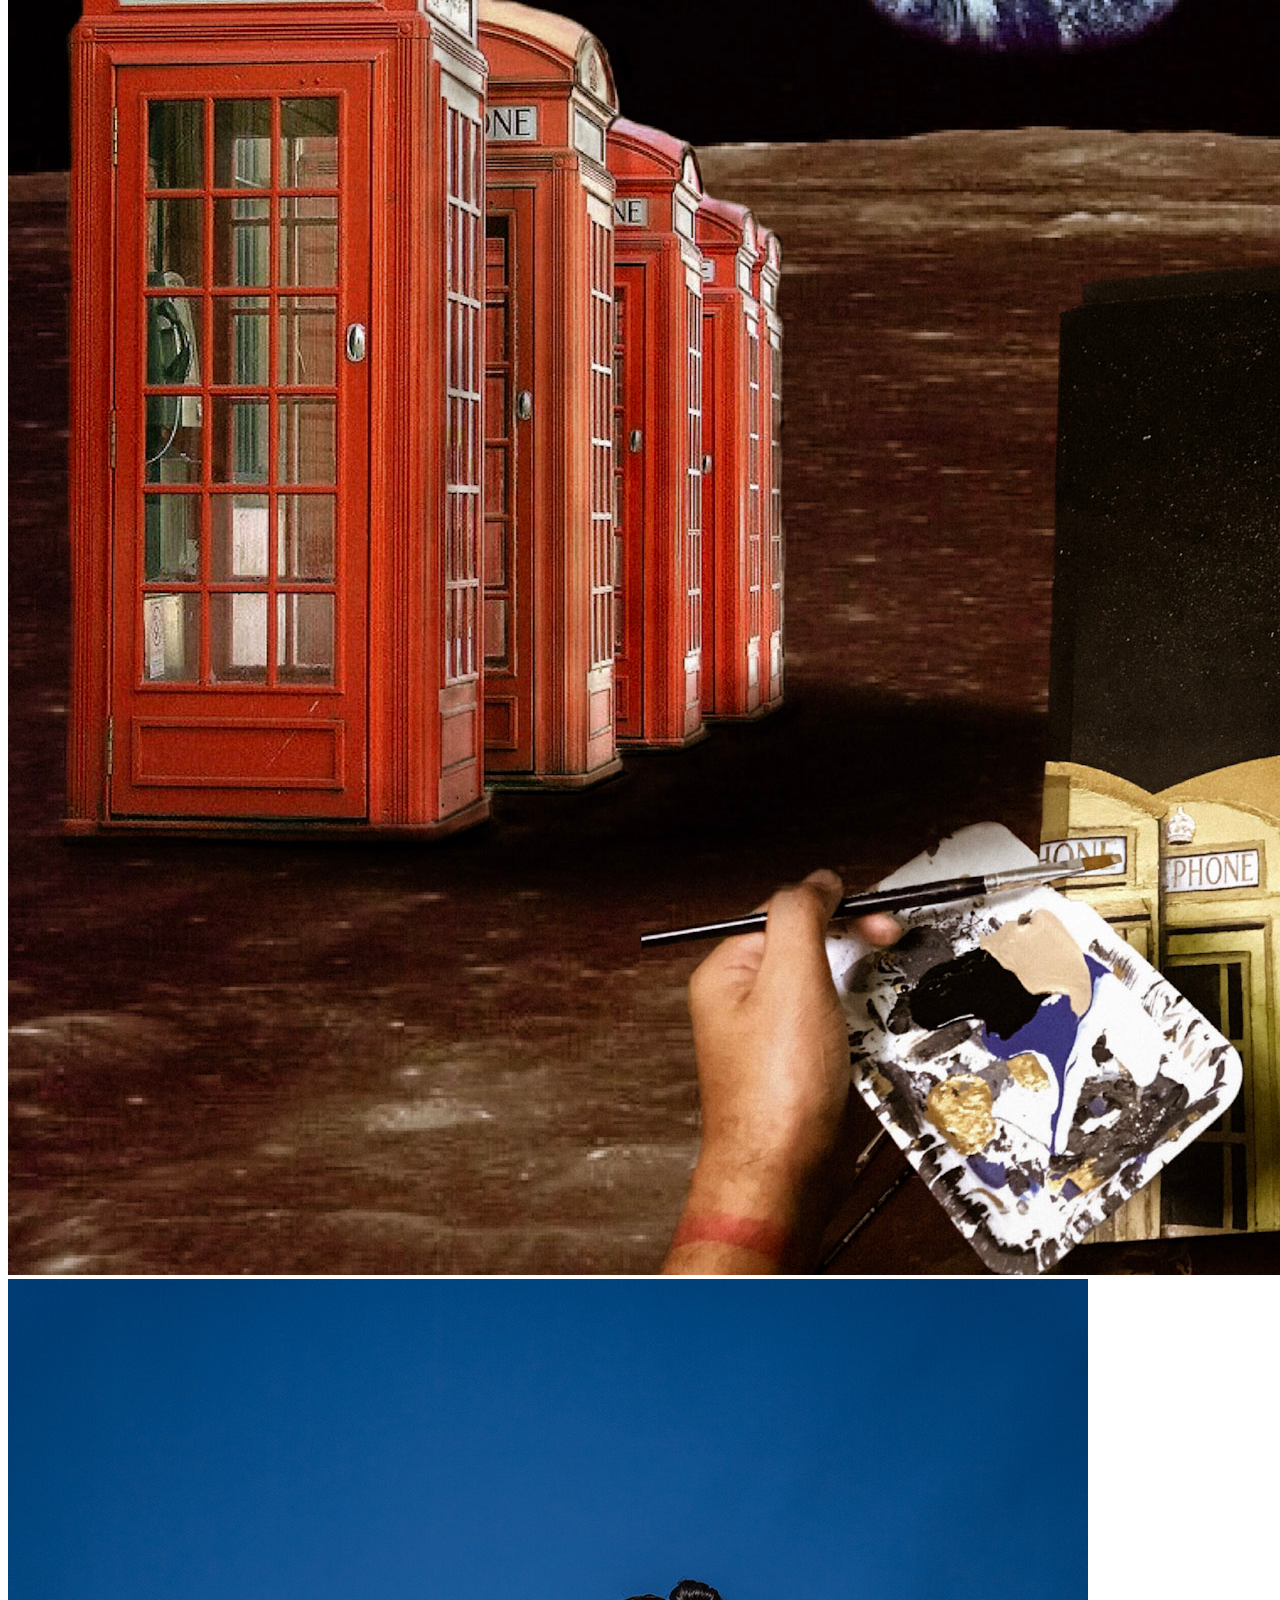
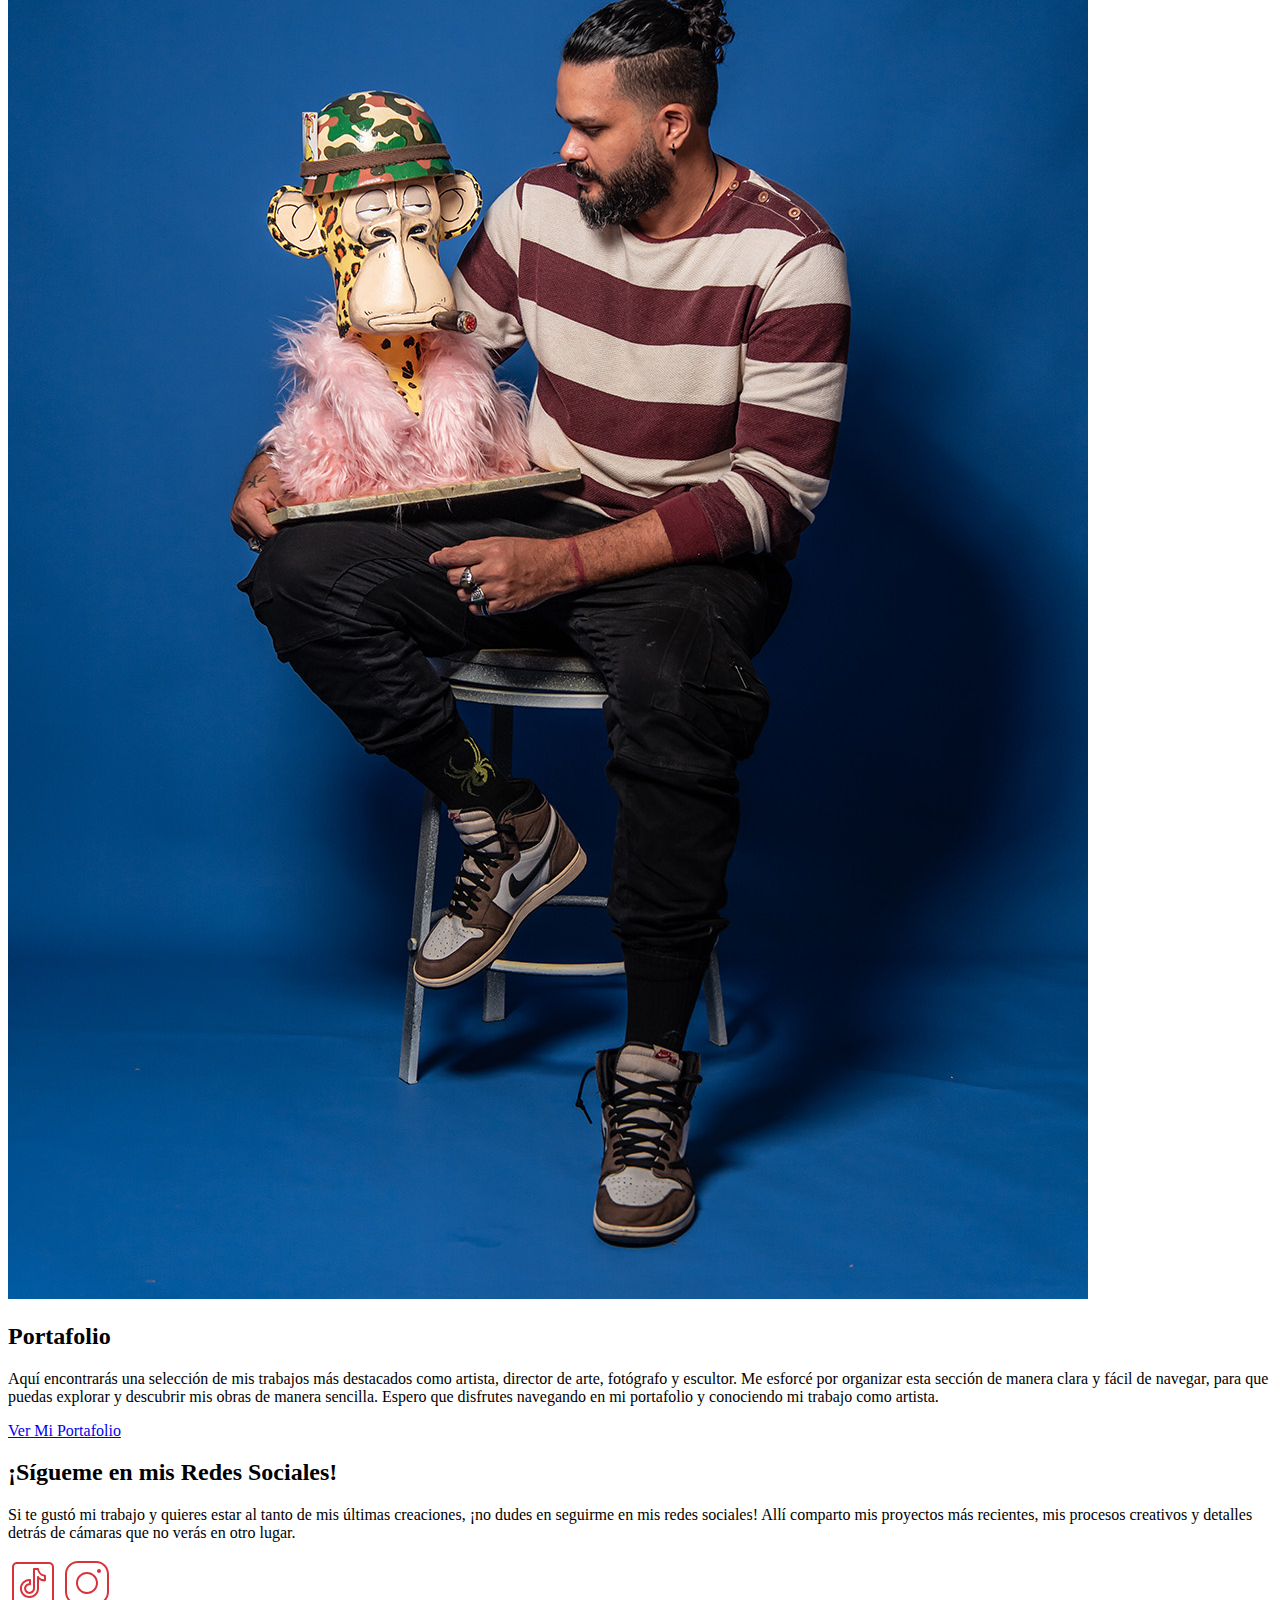
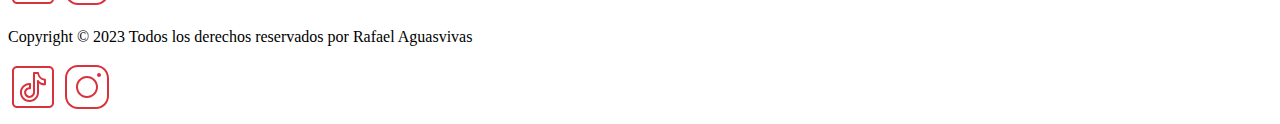
==== commit 4f017191: "Merge branch 'main' of https://github.com/ragenk/PreEntrega3-Aguasvivas into ragenk-desktop" ====
--- a/index.html
+++ b/index.html
@@ -22,25 +22,25 @@
                 </button>
                 <div class="collapse navbar-collapse" id="navbarNav">
                     <ul class="navbar-nav ms-auto me-5">
-                        <li class="nav-item pe-3">
+                        <li class="nav-item">
                             <a class="nav-link active fw-bold text-light" aria-current="page" href="#">Inicio</a>
                         </li>
-                        <li class="nav-item pe-3">
+                        <li class="nav-item">
                             <a class="nav-link" href="./pages/galeria.html">Galeria</a>
                         </li>
-                        <li class="nav-item pe-3">
+                        <li class="nav-item">
                             <a class="nav-link" href="./pages/portafolio.html">Portafolio</a>
                         </li>
-                        <li class="nav-item pe-3">
+                        <li class="nav-item">
                             <a class="nav-link" href="./pages/acercade.html">Acerca de mi</a>
                         </li>
-                        <li class="nav-item pe-3">
+                        <li class="nav-item">
                             <a class="nav-link" href="./pages/contacto.html">Contacto</a>
                         </li>
                     </ul>
                 </div>
             </div>
-        </nav>        
+        </nav>
     </header>
 
     <main class="mt-5">
@@ -59,7 +59,7 @@
     </section>
     </main>
 
-    <section class="white-bg">        
+    <section class="white-bg">
         <div class="container-fluid">
             <div class="row align-items-center g-3">
                 <div class="col-sm-12 col-md-8 col-lg-8 text-center">
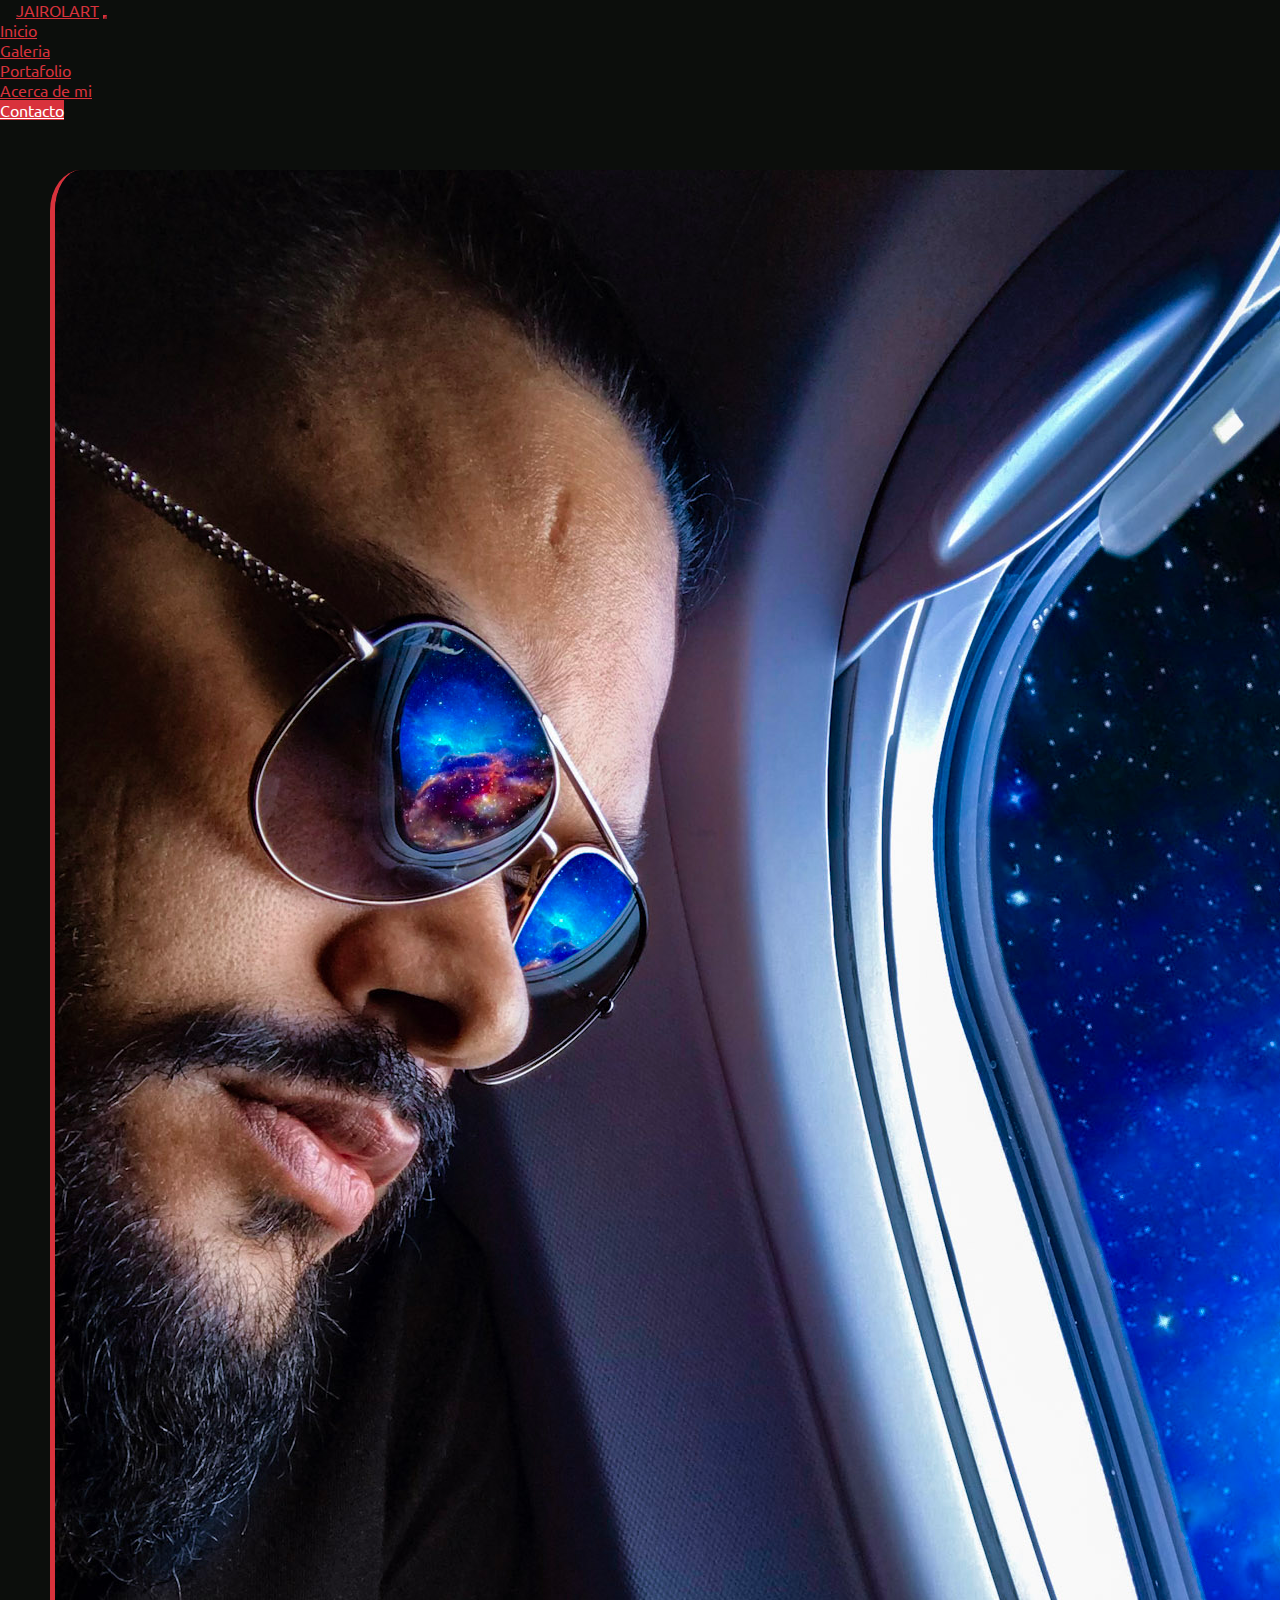
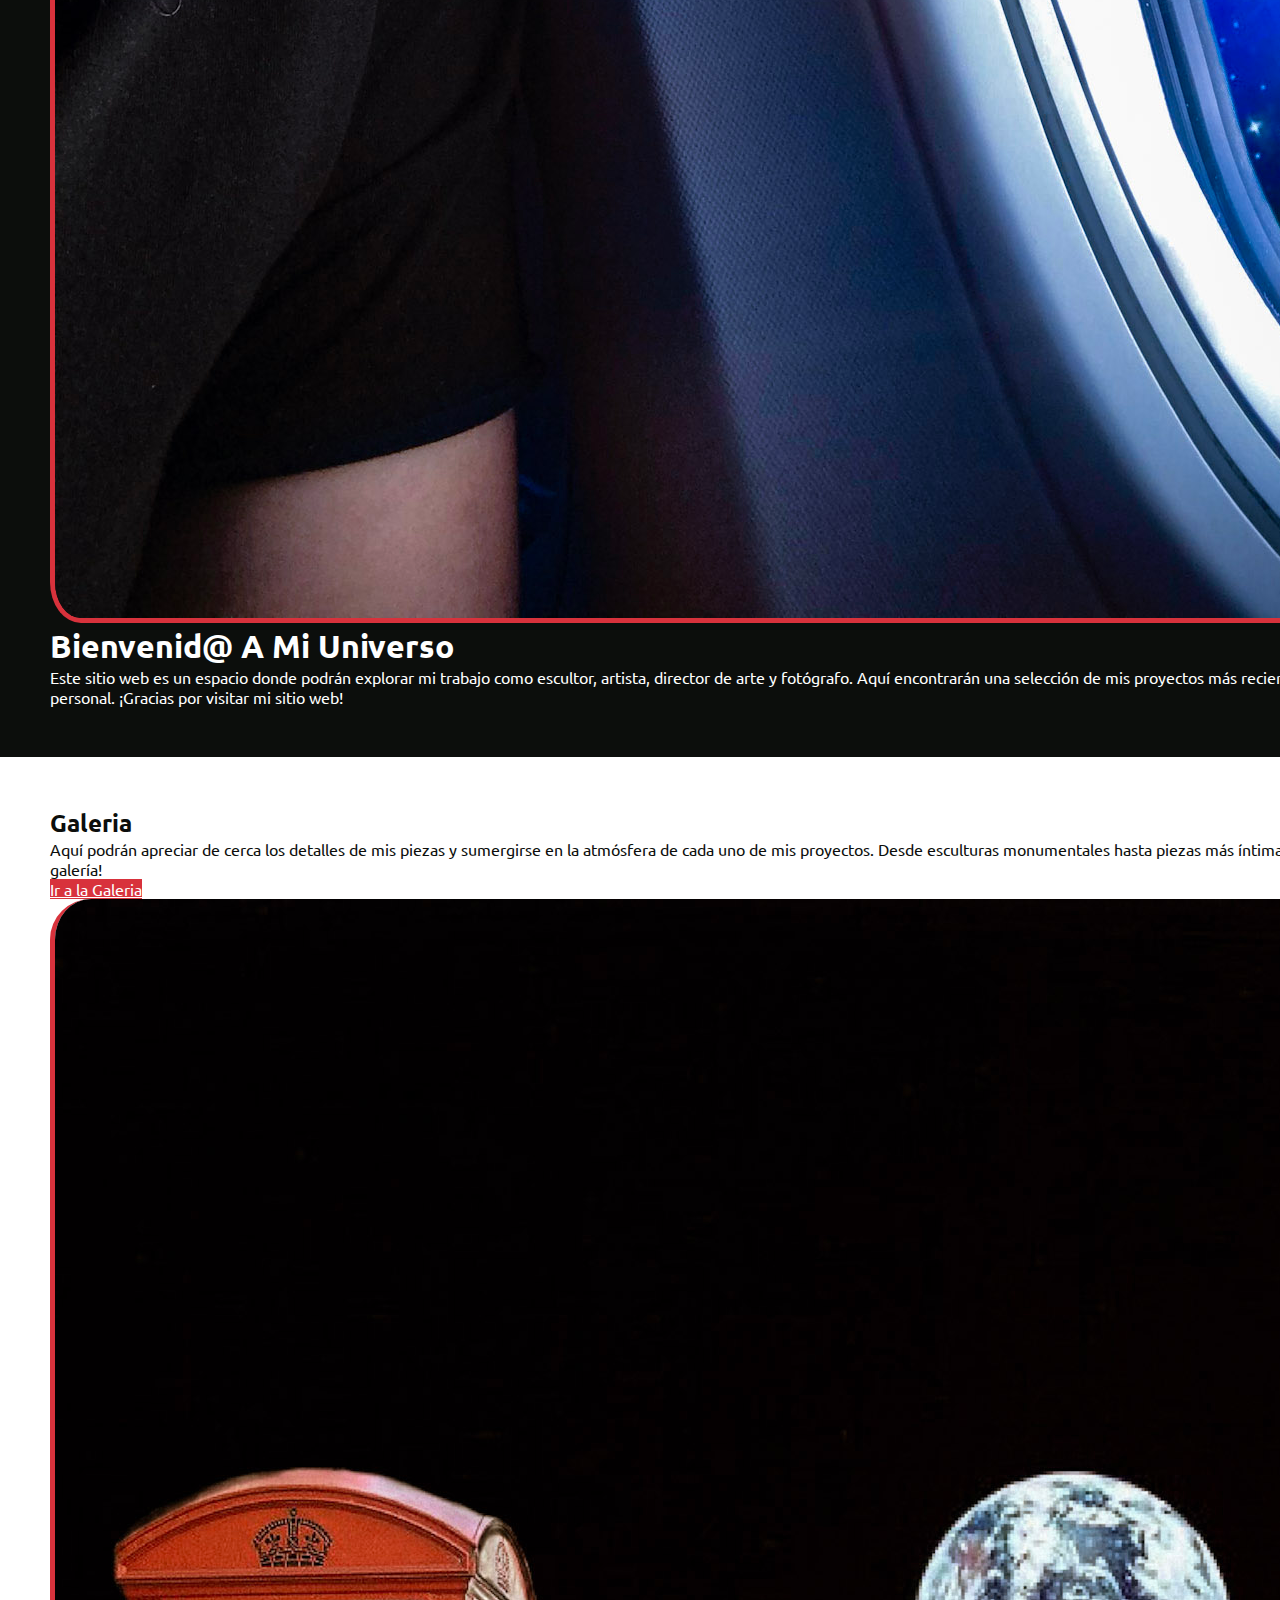
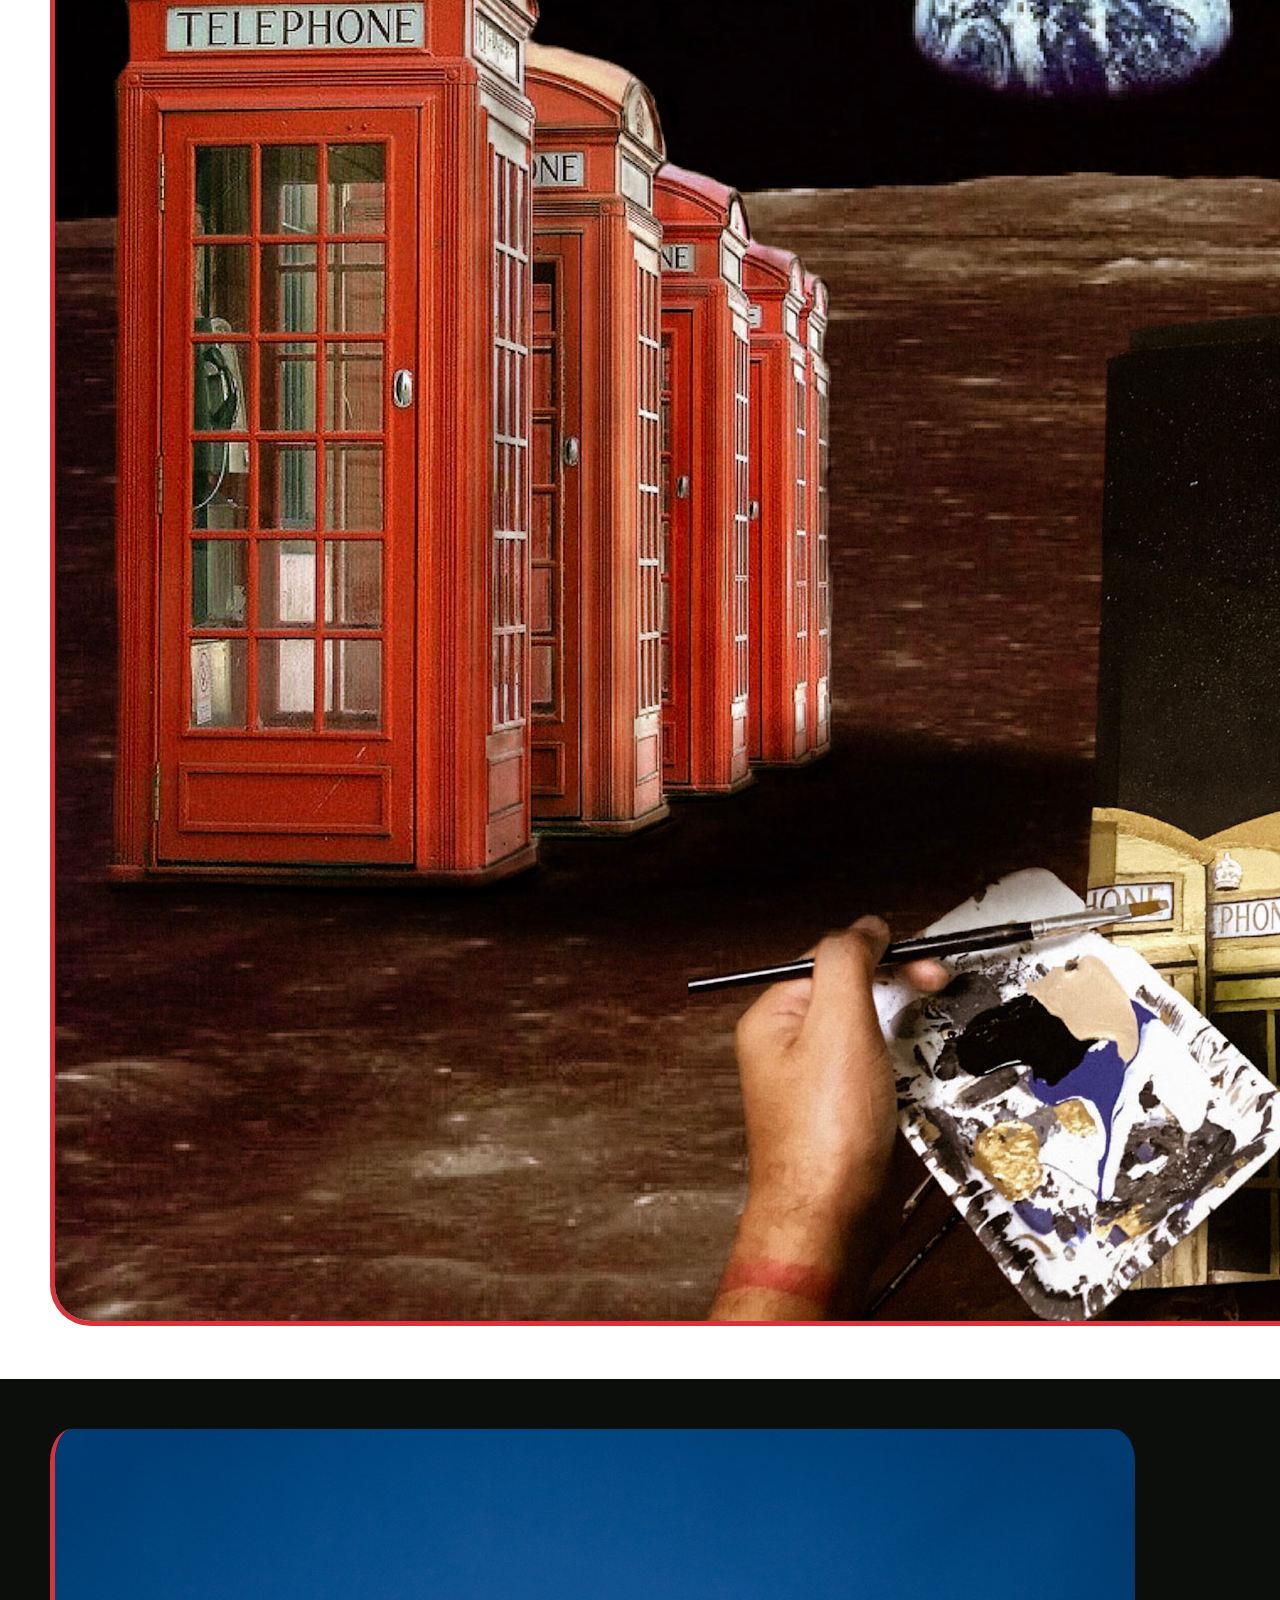
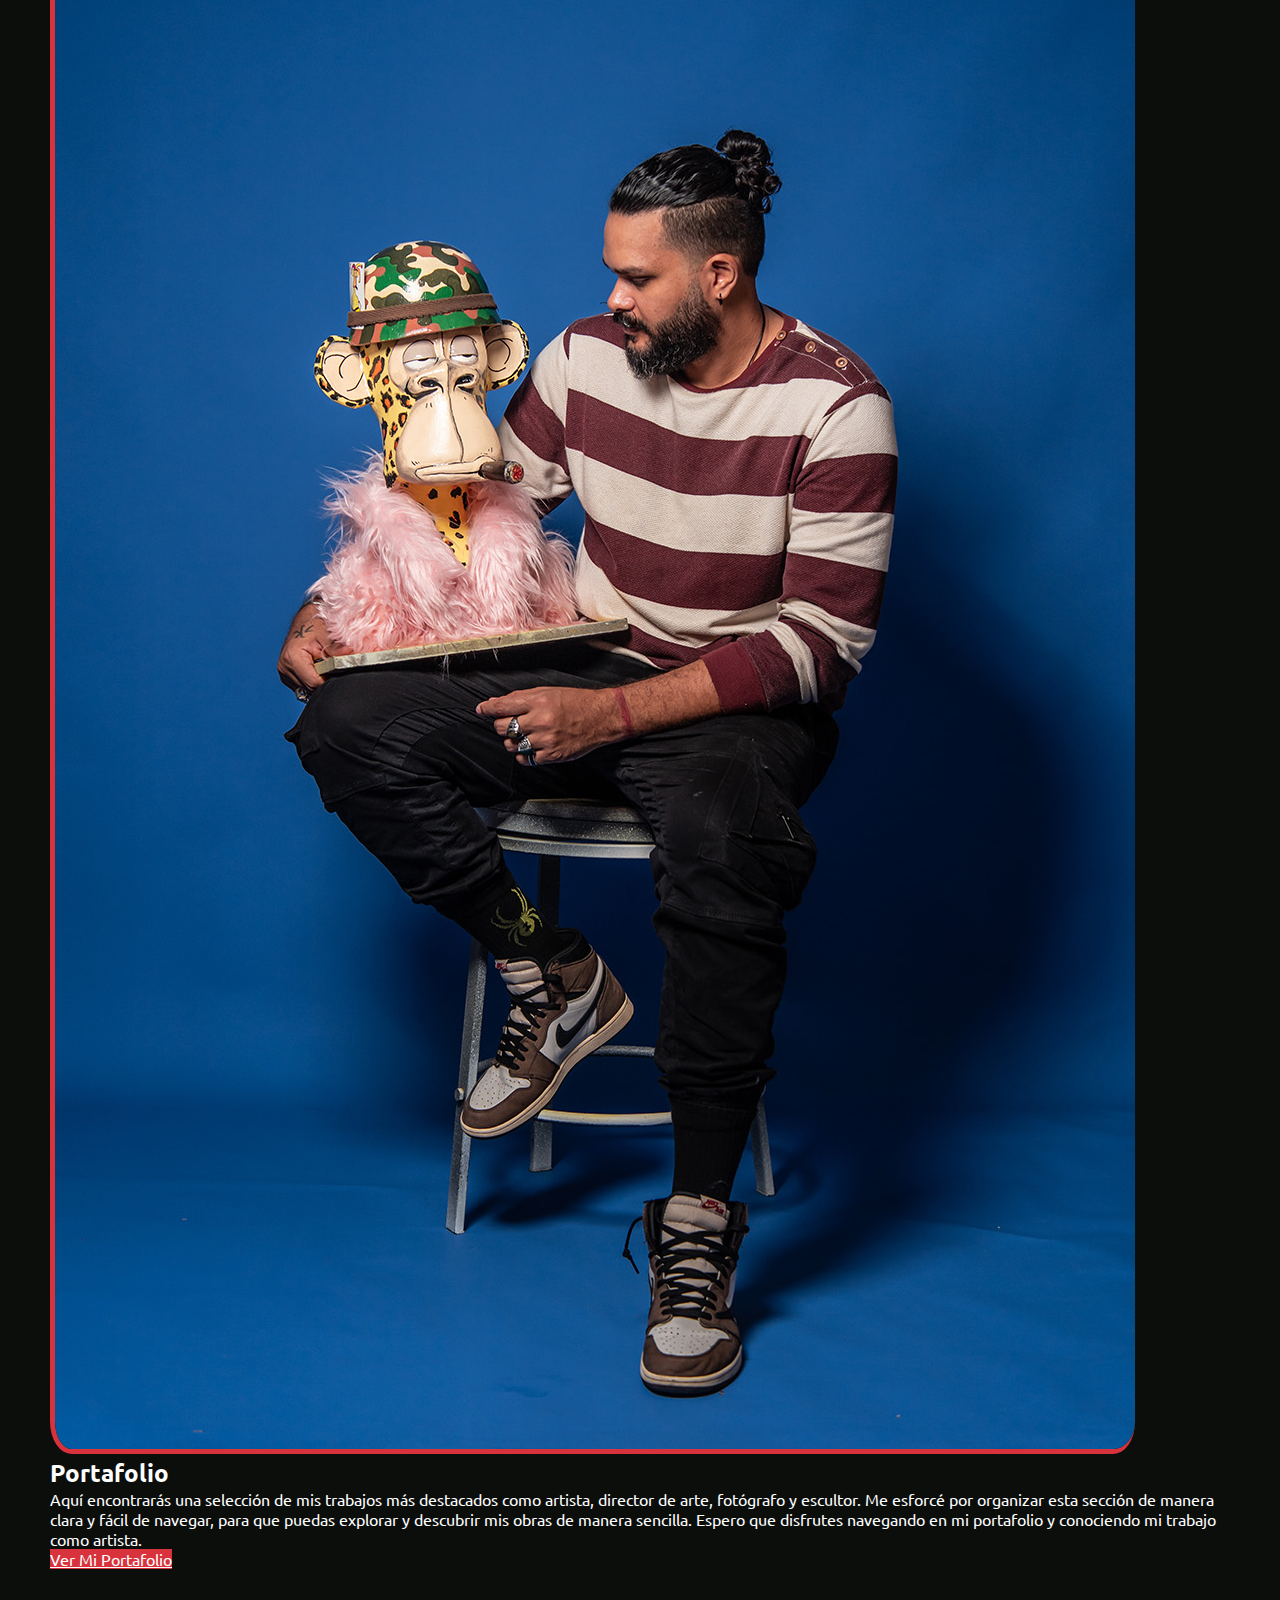
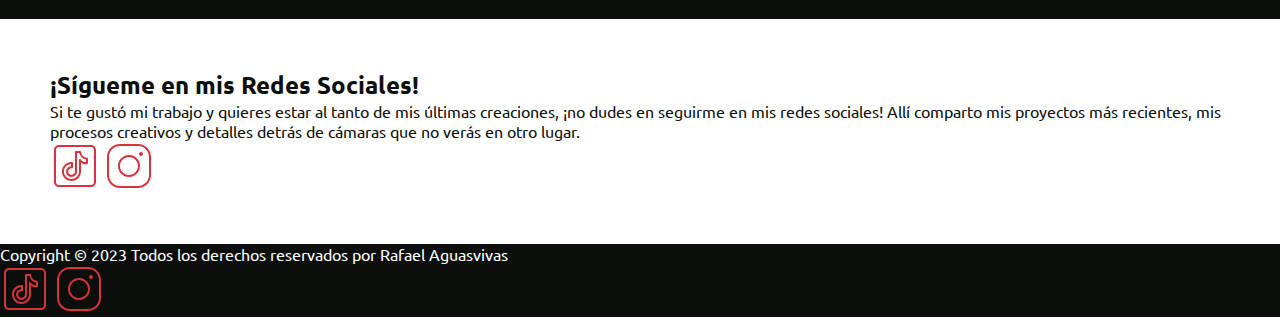
==== commit 11f51d95: "Adding Mixin to my SASS Files" ====
--- a/index.html
+++ b/index.html
@@ -35,7 +35,7 @@
                             <a class="nav-link" href="./pages/acercade.html">Acerca de mi</a>
                         </li>
                         <li class="nav-item">
-                            <a class="nav-link" href="./pages/contacto.html">Contacto</a>
+                            <a class="btn btn-primary" href="./pages/contacto.html">Contacto</a>
                         </li>
                     </ul>
                 </div>
--- a/style/style.css
+++ b/style/style.css
@@ -0,0 +1,108 @@
+@import url("https://fonts.googleapis.com/css2?family=Ubuntu:ital,wght@0,400;0,700;1,400&display=swap");
+/* ------------------ Global Settings ------------------ */
+* {
+  margin: 0;
+  padding: 0;
+  box-sizing: border-box;
+  font-family: Ubuntu, sans-serif;
+}
+
+html {
+  scroll-behavior: smooth;
+}
+
+body {
+  background-color: #0c0e0c;
+}
+
+/* ------------------ Sections ------------------ */
+section, article {
+  display: flex;
+  justify-content: space-evenly;
+  align-items: center;
+  padding: 50px;
+  flex-wrap: wrap;
+}
+
+.black-bg {
+  background-color: #0c0e0c;
+  color: #fff;
+}
+
+.white-bg {
+  background-color: #fff;
+  color: #0c0e0c;
+}
+
+/* ------------------ Header ------------------ */
+.navbar {
+  background-color: #0c0e0c;
+  z-index: 9999;
+}
+.navbar .navbar-brand {
+  margin-left: 1rem;
+  color: #d8323c;
+}
+.navbar .navbar-brand:active, .navbar .navbar-brand:hover {
+  color: #fff !important;
+  font-weight: 700 !important;
+}
+.navbar .navbar-toggler {
+  border-color: #d8323c;
+}
+.navbar .navbar-toggler .navbar-toggler-icon {
+  width: 24px;
+  height: 3px;
+  background-color: #fff;
+  border-radius: 2px;
+  transition: all 0.2s ease-in-out;
+}
+.navbar .nav-item {
+  padding-right: 1rem;
+}
+.navbar .nav-item .nav-link:focus, .navbar .nav-item .nav-link:visited, .navbar .nav-item .nav-link:link {
+  color: #d8323c;
+  transition: all 0.3s ease 0s;
+}
+.navbar .nav-item .nav-link:active, .navbar .nav-item .nav-link:hover {
+  color: #fff !important;
+  font-weight: 700 !important;
+}
+
+/* ------------------ Elements ------------------ */
+/* Images */
+.img-fluid {
+  border: 5px solid #d8323c;
+  border-top: 0;
+  border-right: 0;
+  border-radius: 2%;
+}
+
+.rounded:hover {
+  border: 5px solid #d8323c;
+  border-top: 0;
+  border-right: 0;
+  border-radius: 2%;
+  transition: all 0.2s ease-in-out;
+}
+
+.bg-overlay {
+  background: linear-gradient(rgba(0, 0, 0, 0.7), rgba(0, 0, 0, 0.7)), url("../img/contact-bg.jpg");
+  background-repeat: no-repeat;
+  background-size: cover;
+  background-position: center center;
+  color: #fff;
+  height: 700px;
+  padding-top: 50px;
+}
+
+/* Buttons */
+.btn-primary {
+  background-color: #d8323c !important;
+  color: #fff;
+  border: 0;
+}
+.btn-primary:hover {
+  background-color: #d8323c !important;
+  opacity: 0.8;
+}/*# sourceMappingURL=style.css.map */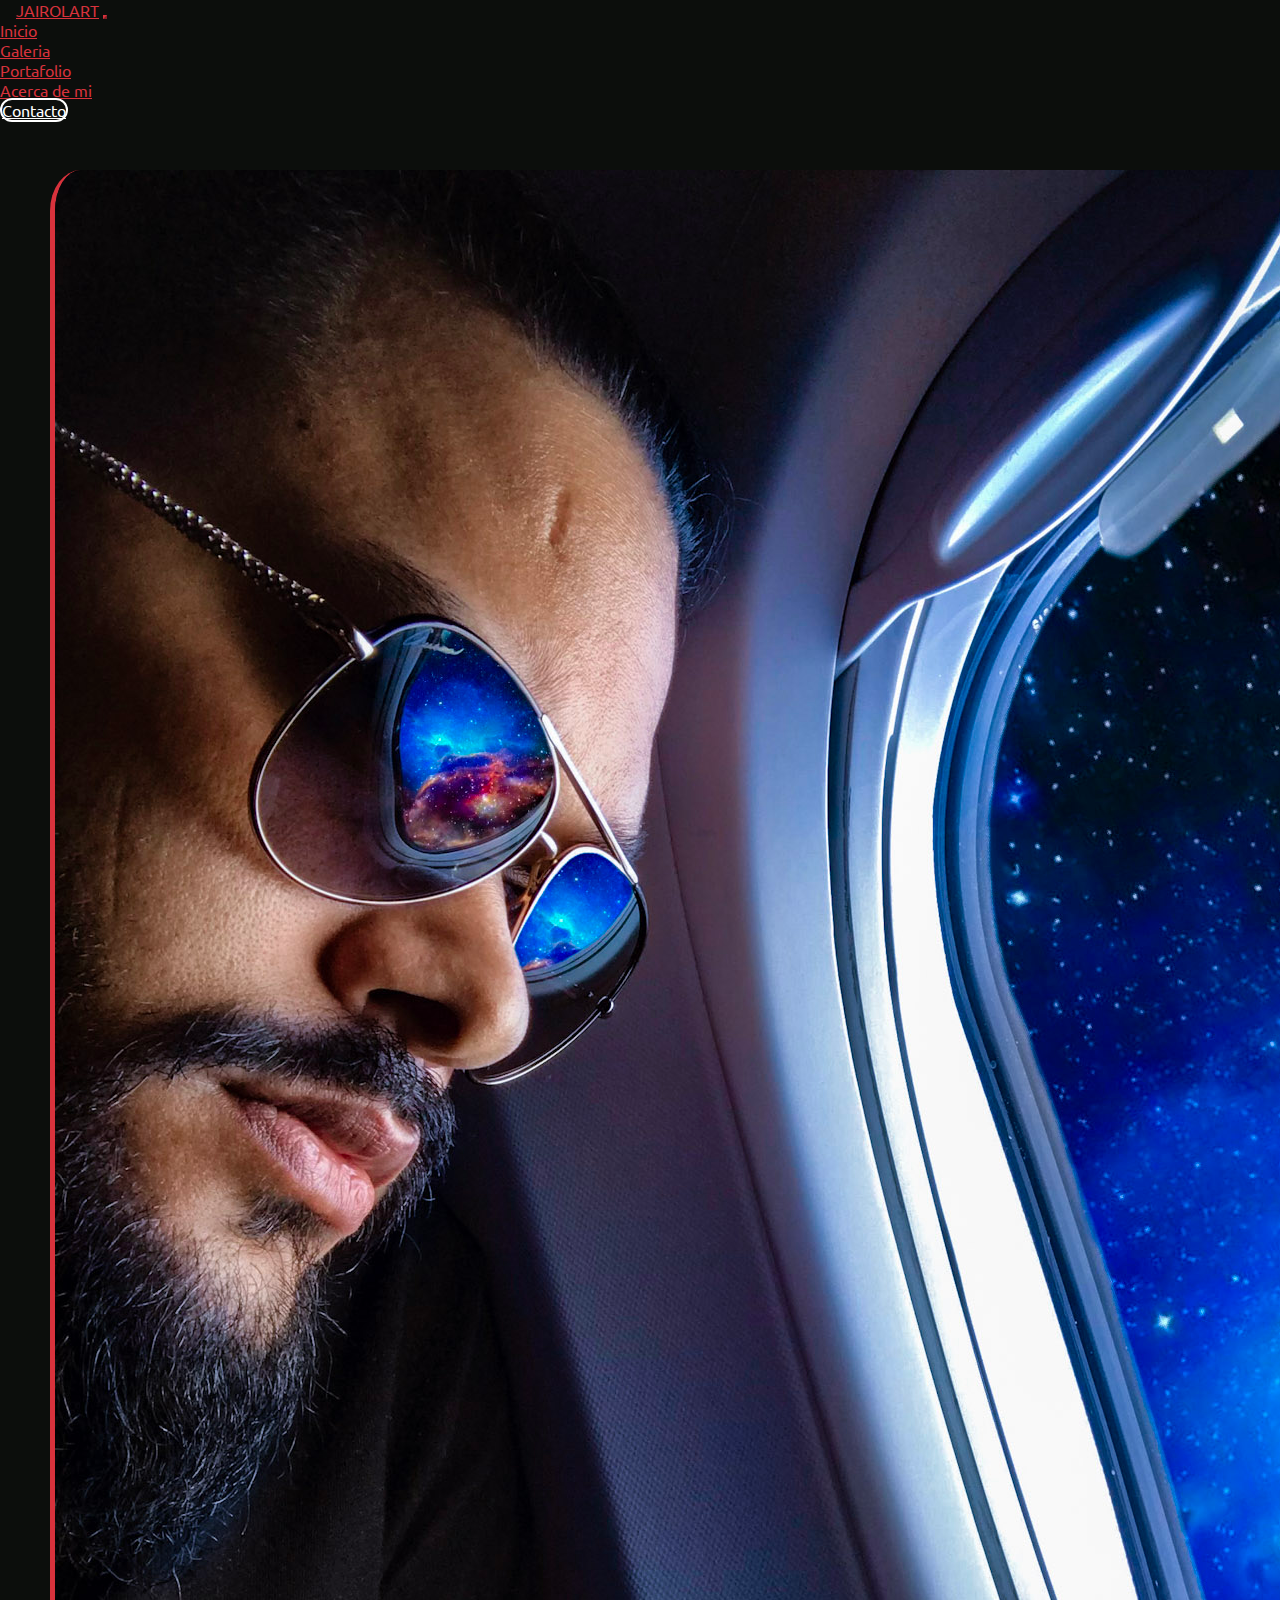
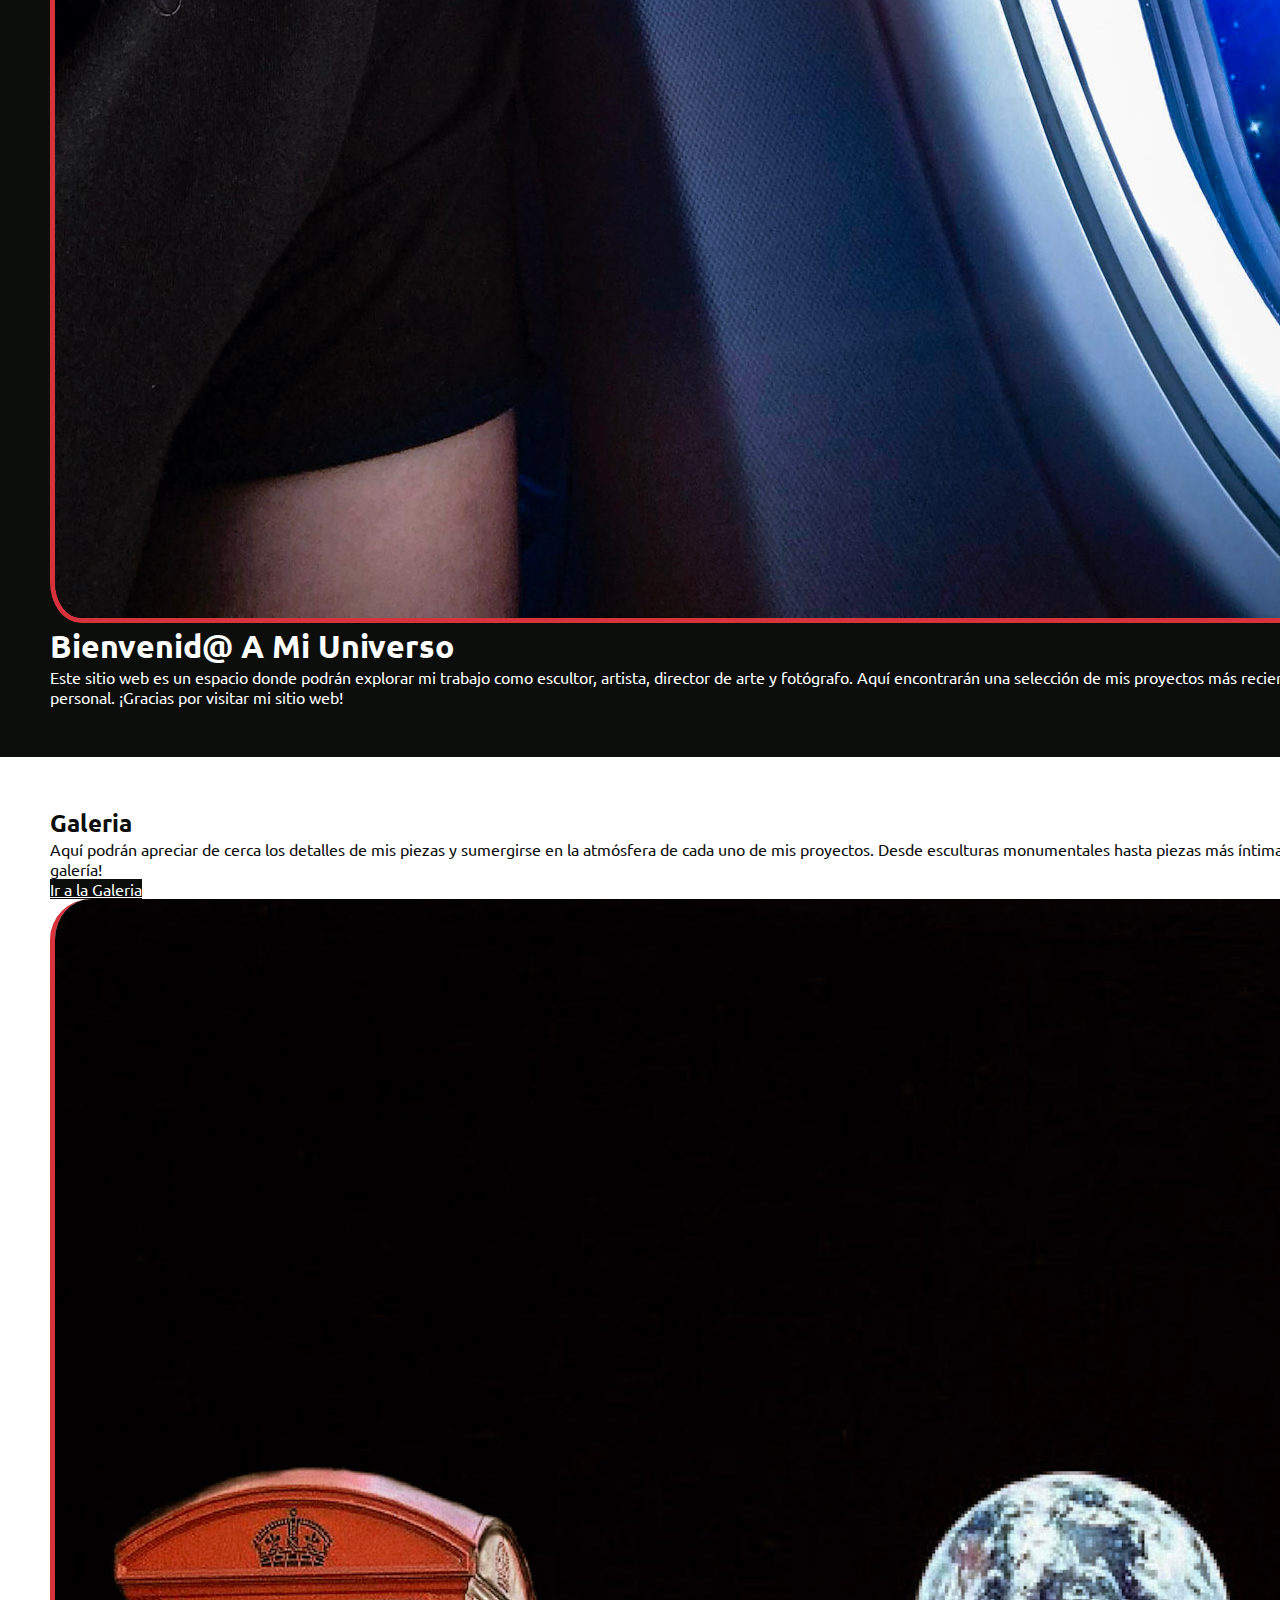
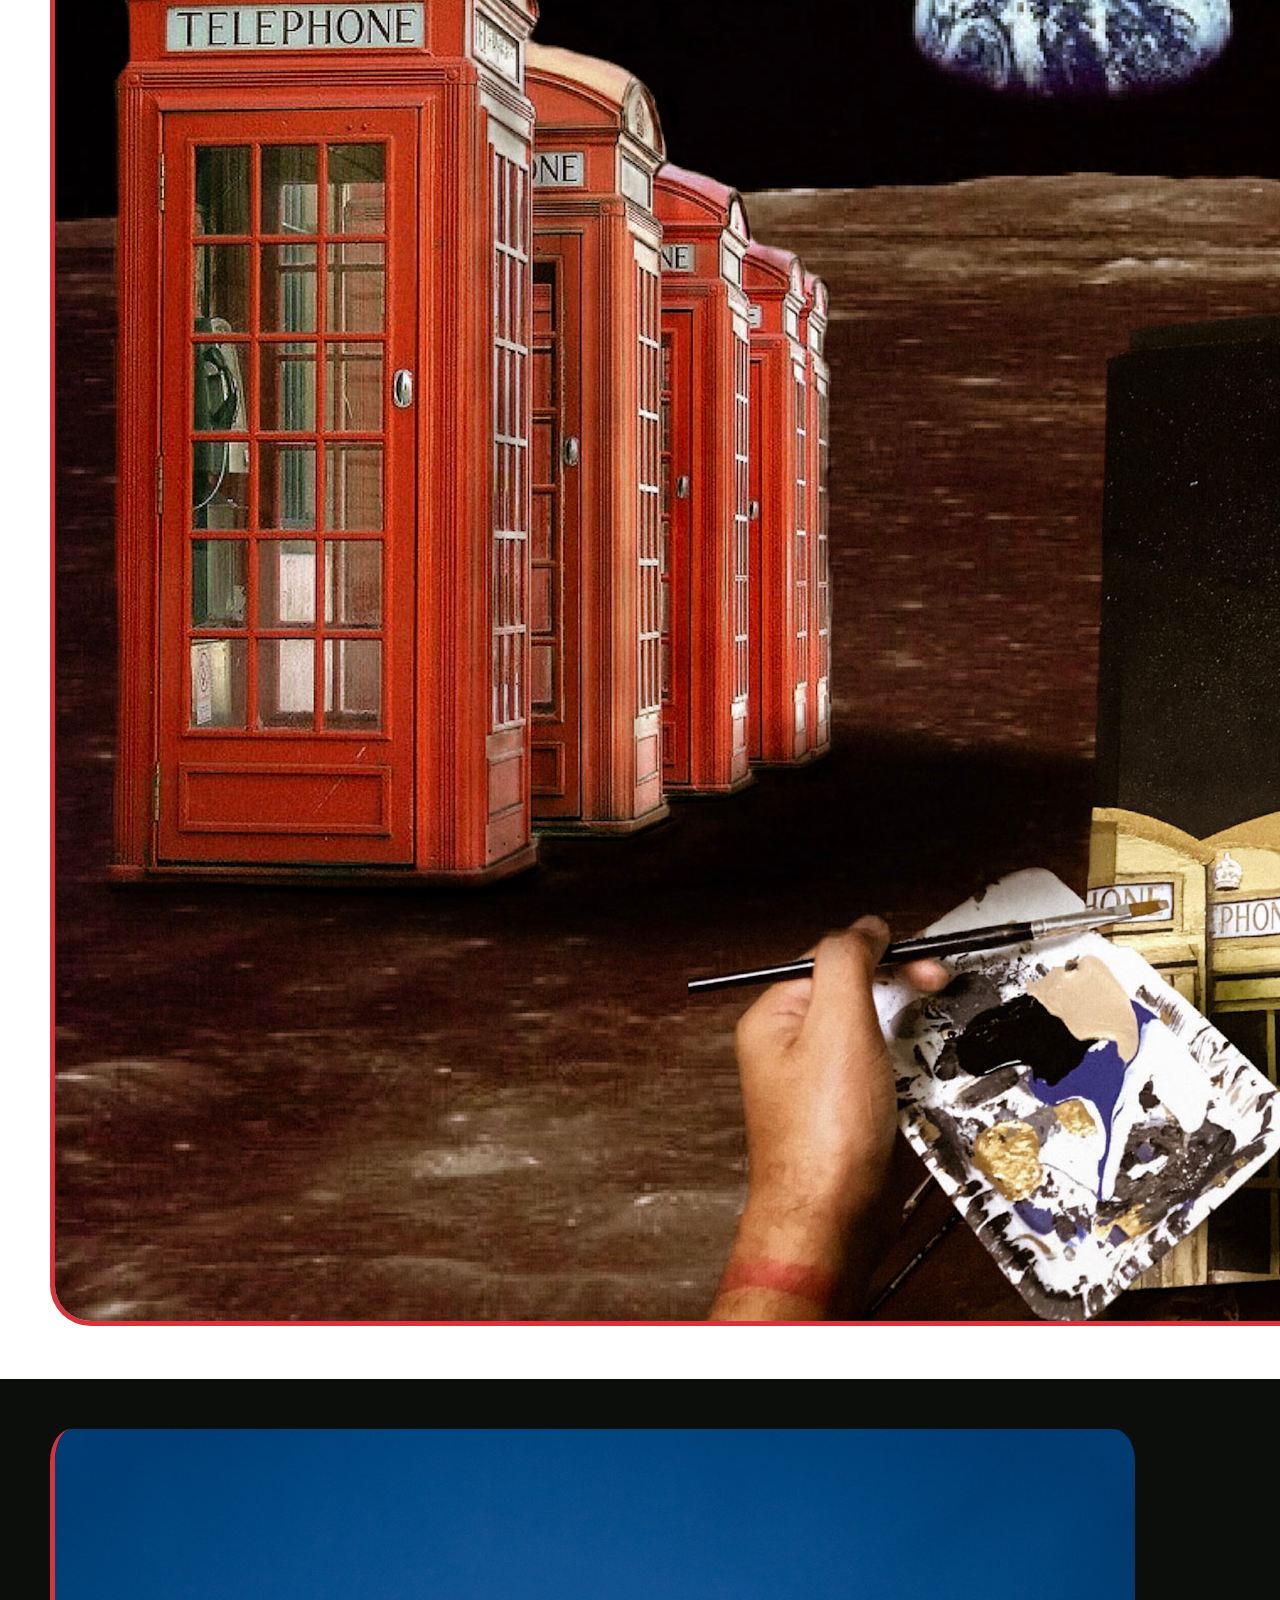
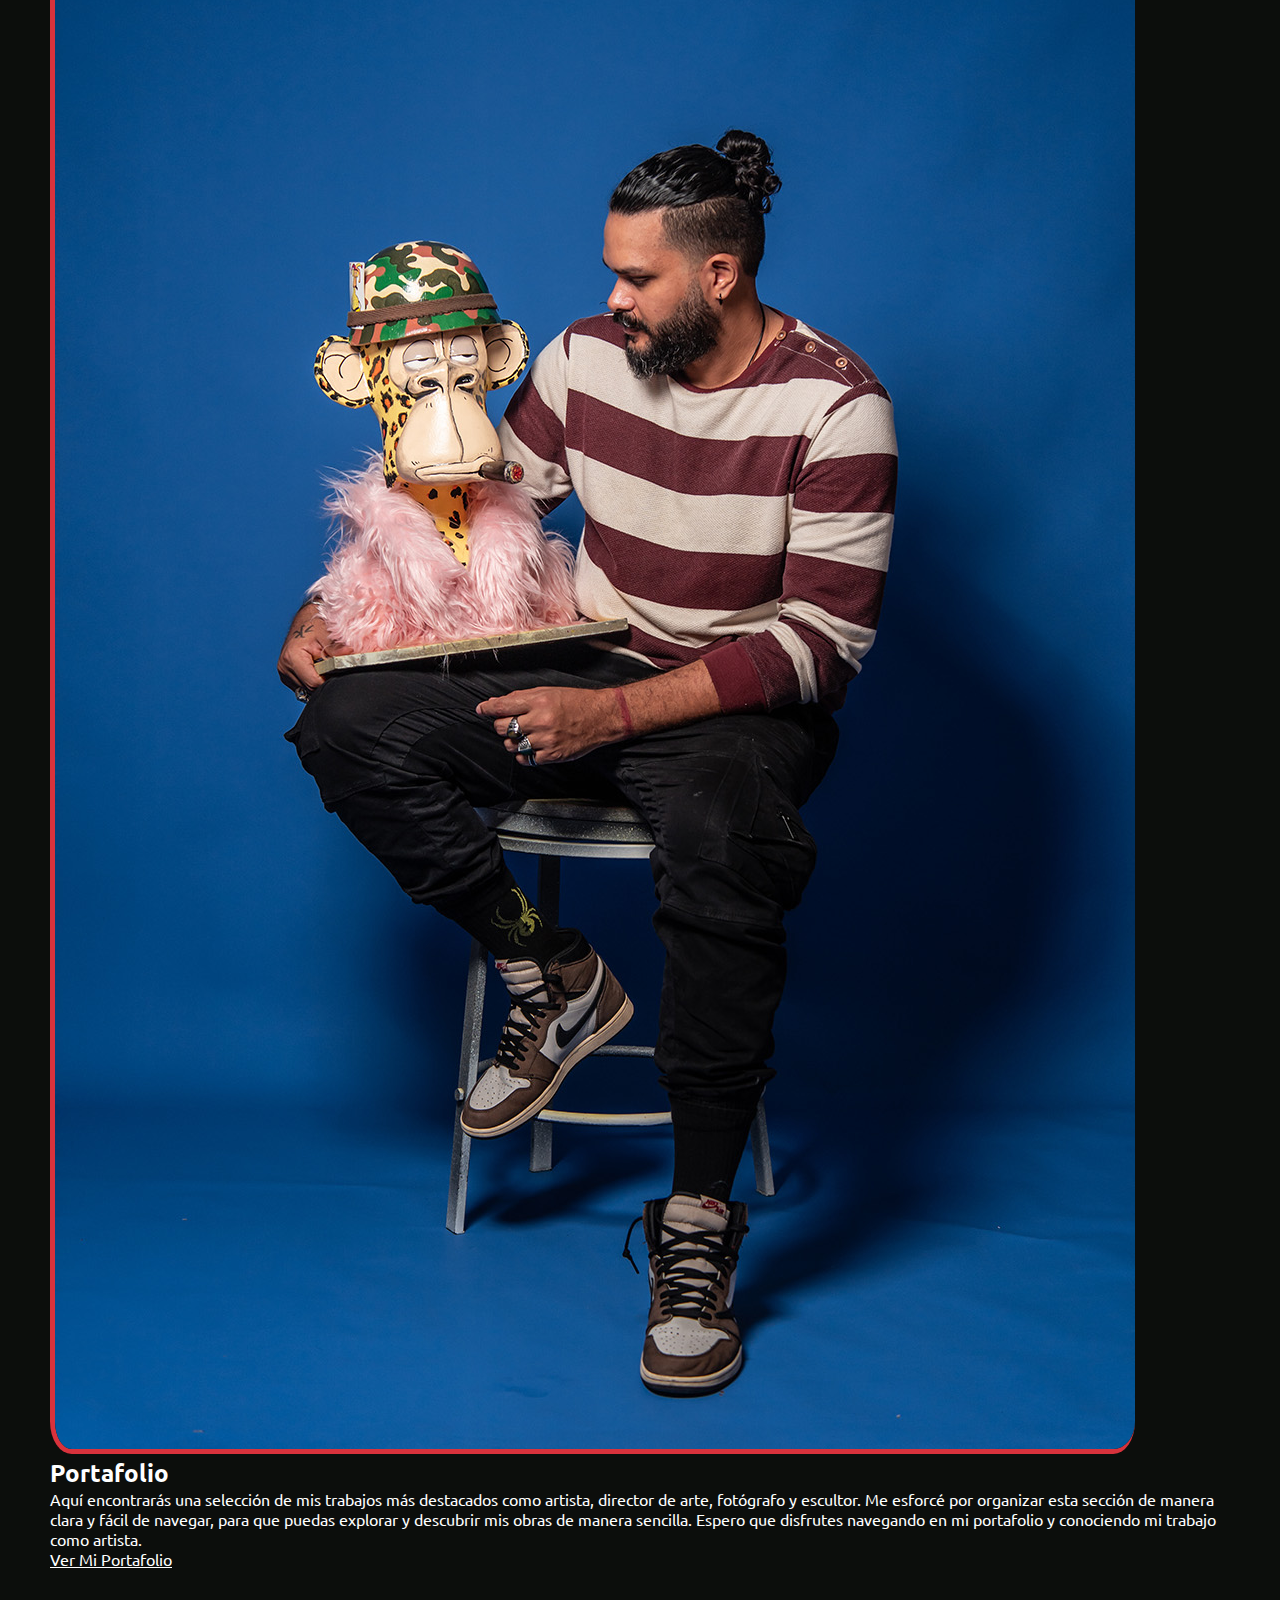
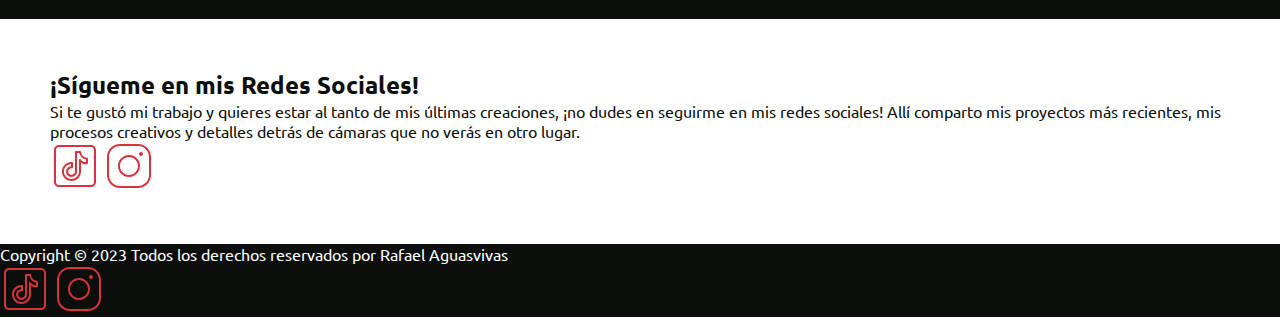
==== commit 7f8b9b6e: "Adding a CTA style to my contact link" ====
--- a/index.html
+++ b/index.html
@@ -35,7 +35,7 @@
                             <a class="nav-link" href="./pages/acercade.html">Acerca de mi</a>
                         </li>
                         <li class="nav-item">
-                            <a class="btn btn-primary" href="./pages/contacto.html">Contacto</a>
+                            <a class="btn btn cta fw-bold" href="./pages/contacto.html">Contacto</a>
                         </li>
                     </ul>
                 </div>
--- a/style/style.css
+++ b/style/style.css
@@ -1,3 +1,5 @@
+/* ------------------ Variables ------------------ */
+/* ------------------ Mixins ------------------ */
 @import url("https://fonts.googleapis.com/css2?family=Ubuntu:ital,wght@0,400;0,700;1,400&display=swap");
 /* ------------------ Global Settings ------------------ */
 * {
@@ -98,11 +100,23 @@
 
 /* Buttons */
 .btn-primary {
-  background-color: #d8323c !important;
+  background-color: #0c0e0c !important;
+  border: 0;
   color: #fff;
-  border: 0;
 }
 .btn-primary:hover {
-  background-color: #d8323c !important;
   opacity: 0.8;
+}
+
+.cta {
+  background-color: #0c0e0c !important;
+  border: 0;
+  color: #fff;
+  border-radius: 30px;
+  border: 2px solid #fff;
+}
+.cta:active, .cta:hover {
+  background-color: #fff !important;
+  color: #d8323c;
+  border-color: #d8323c;
 }/*# sourceMappingURL=style.css.map */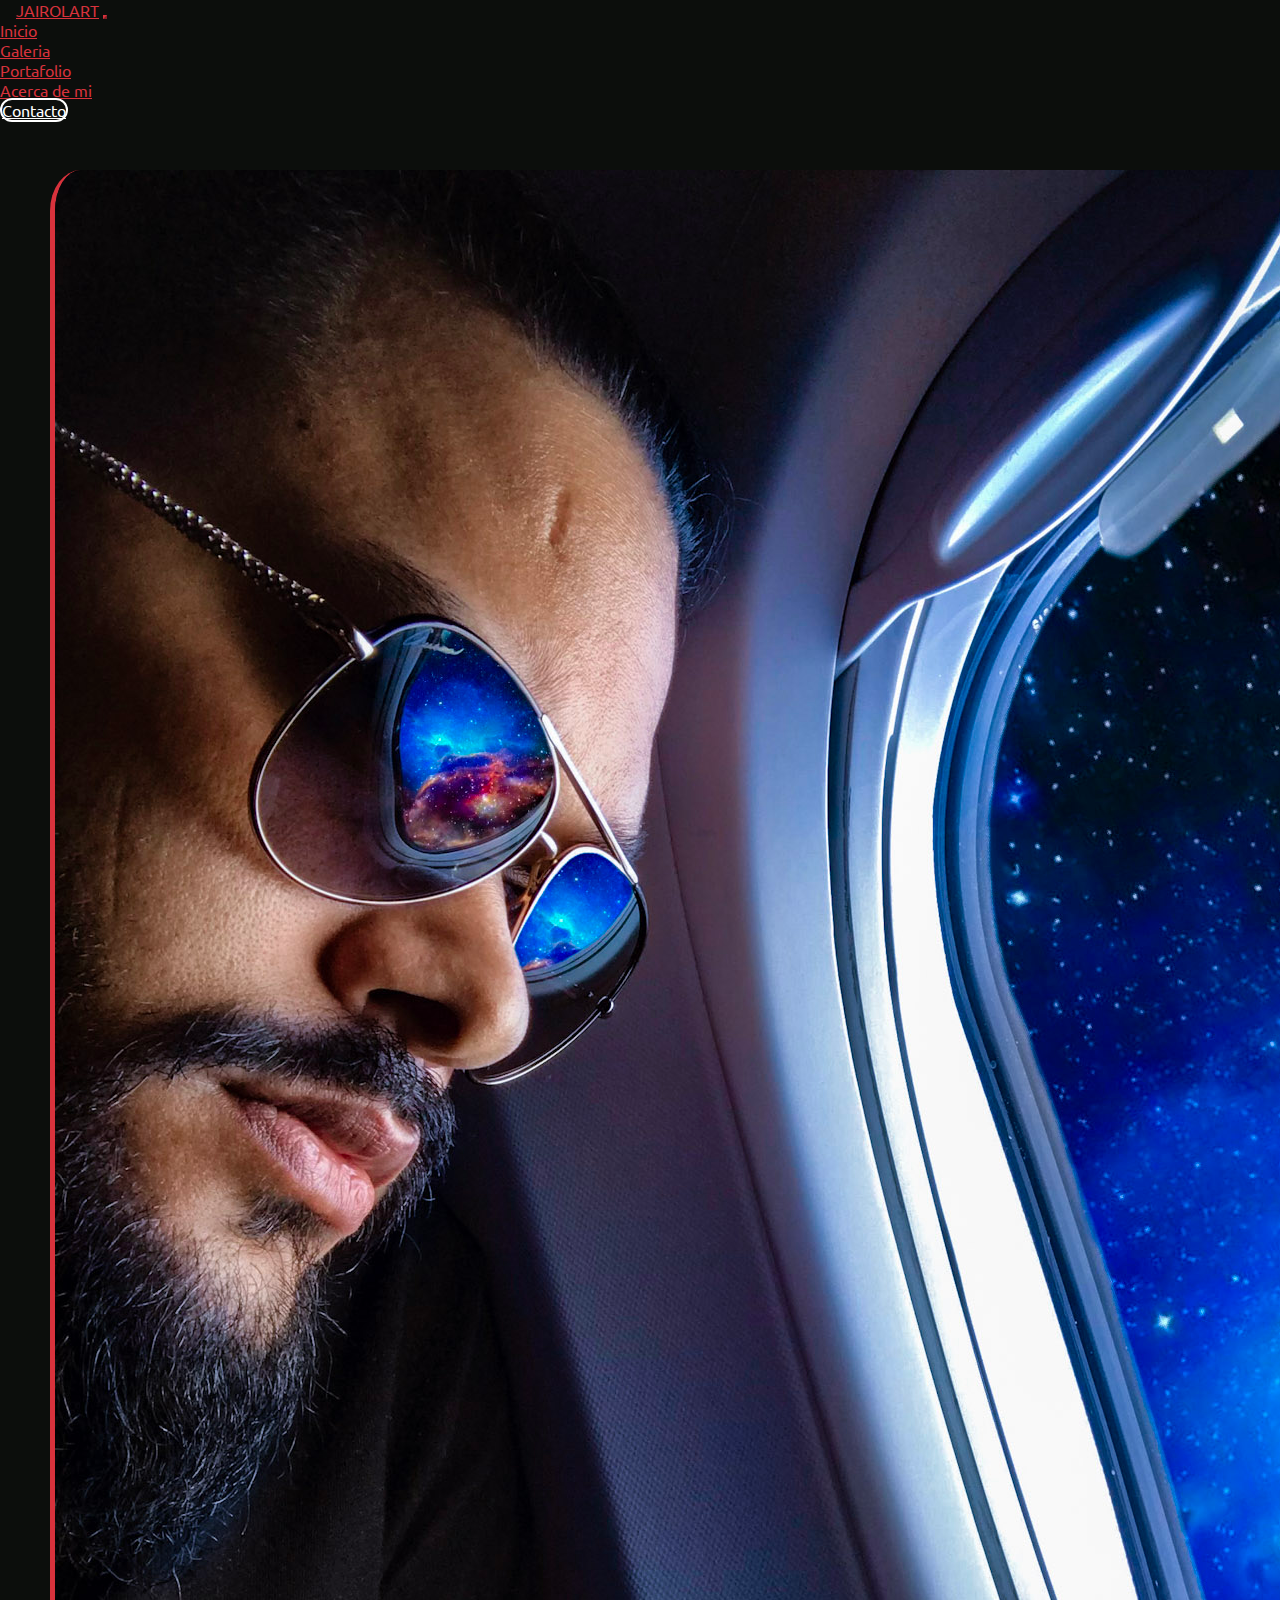
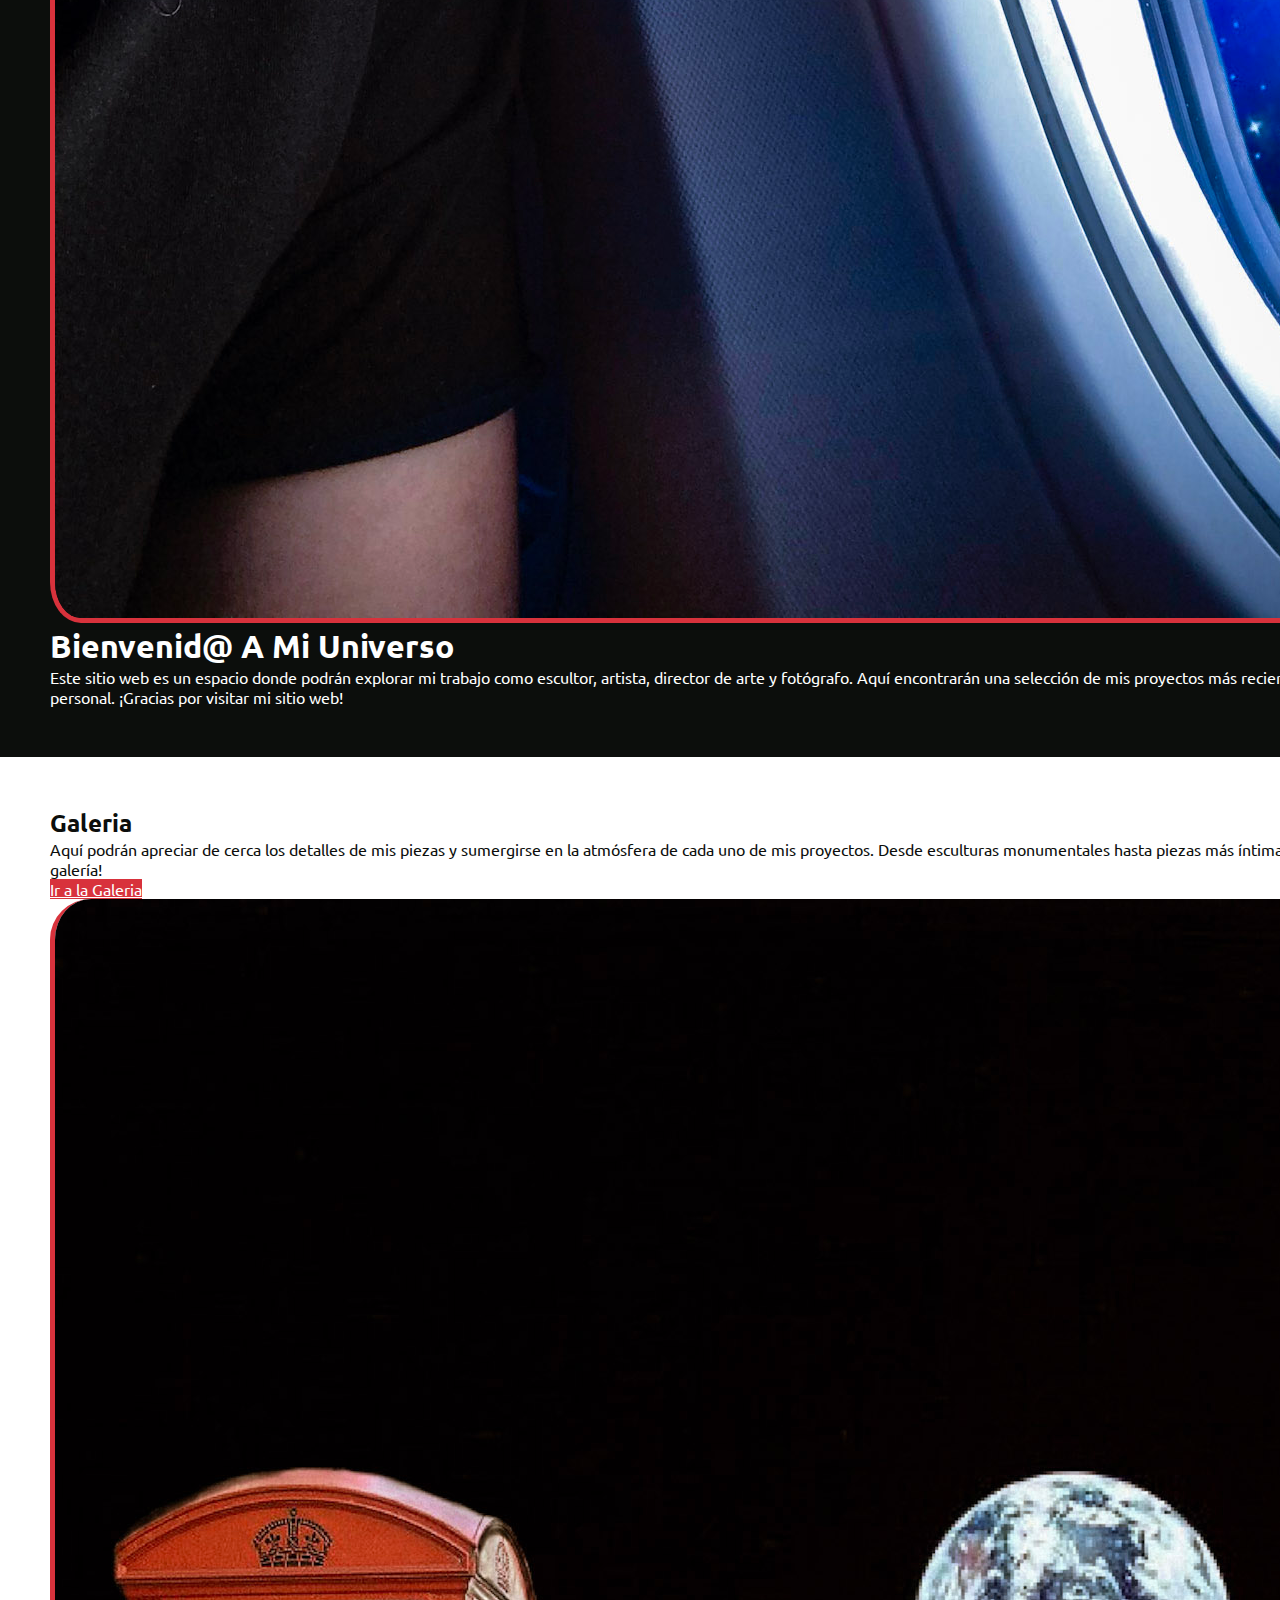
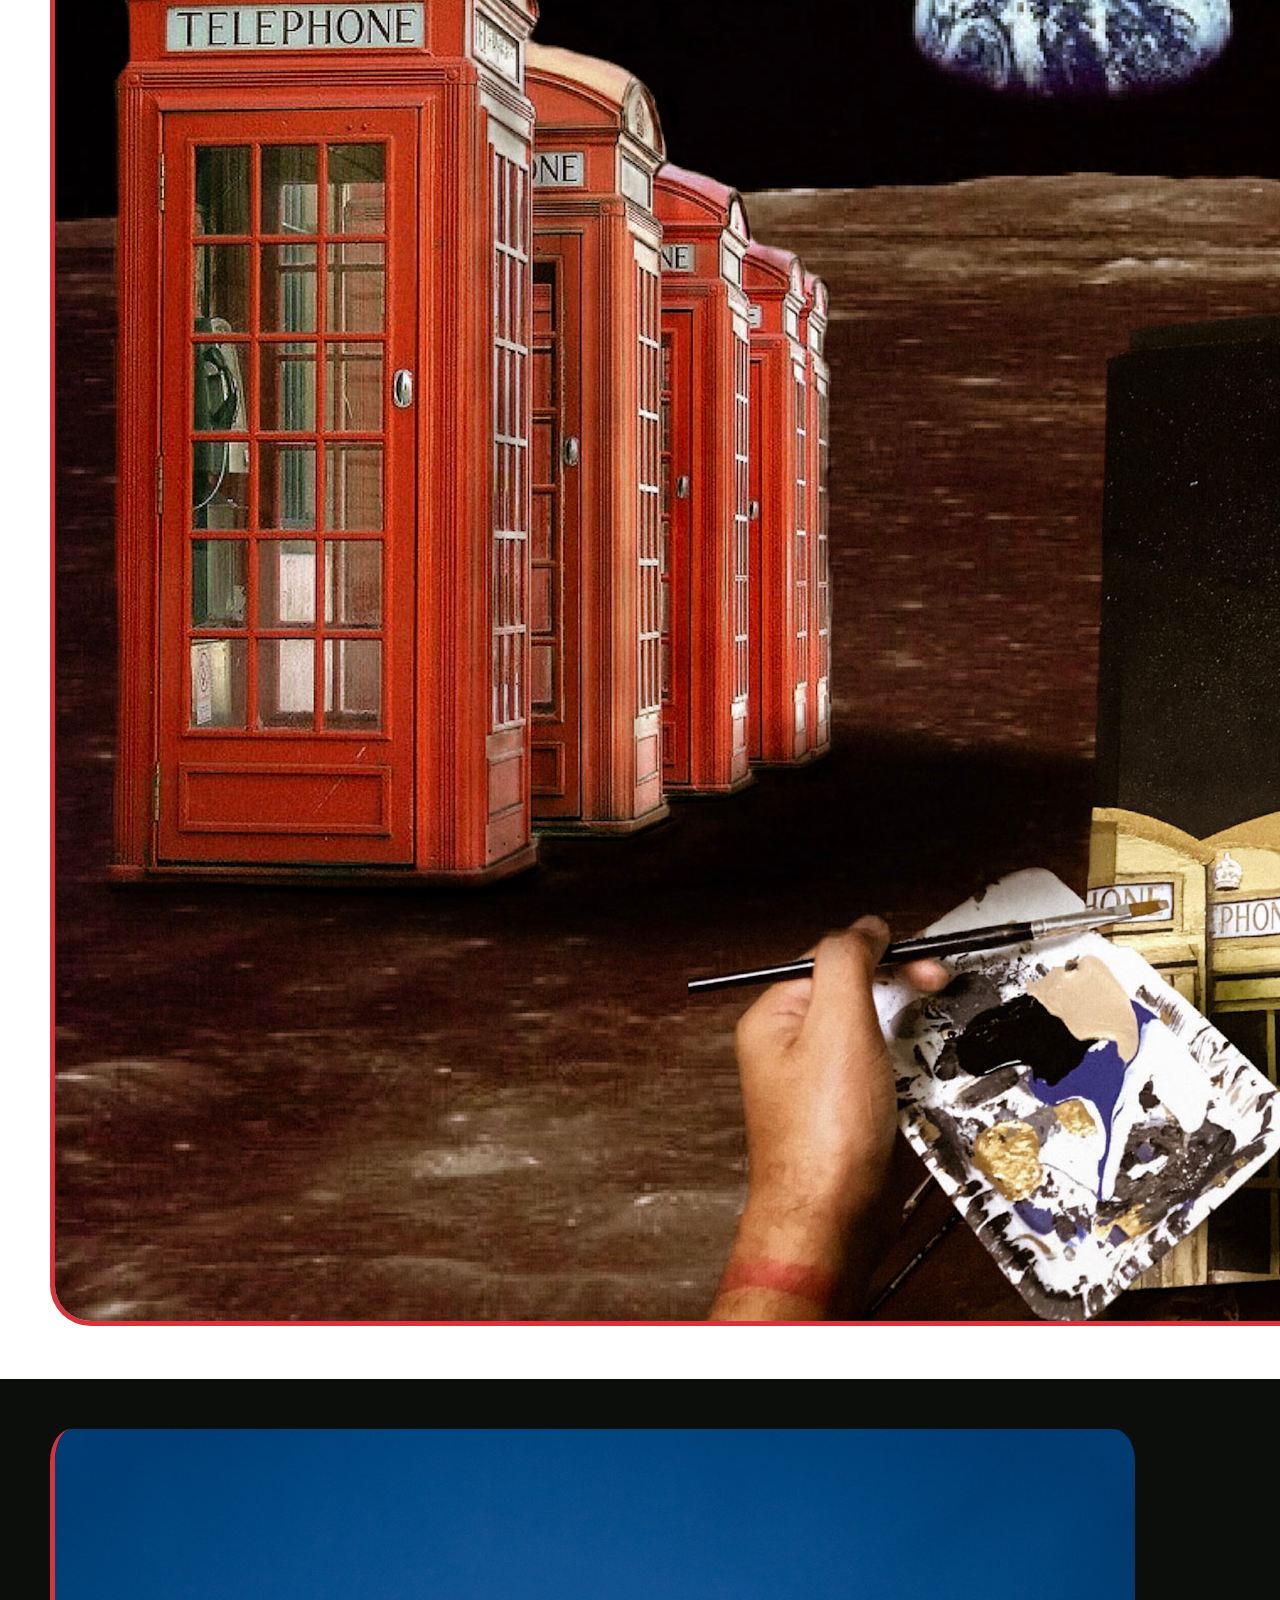
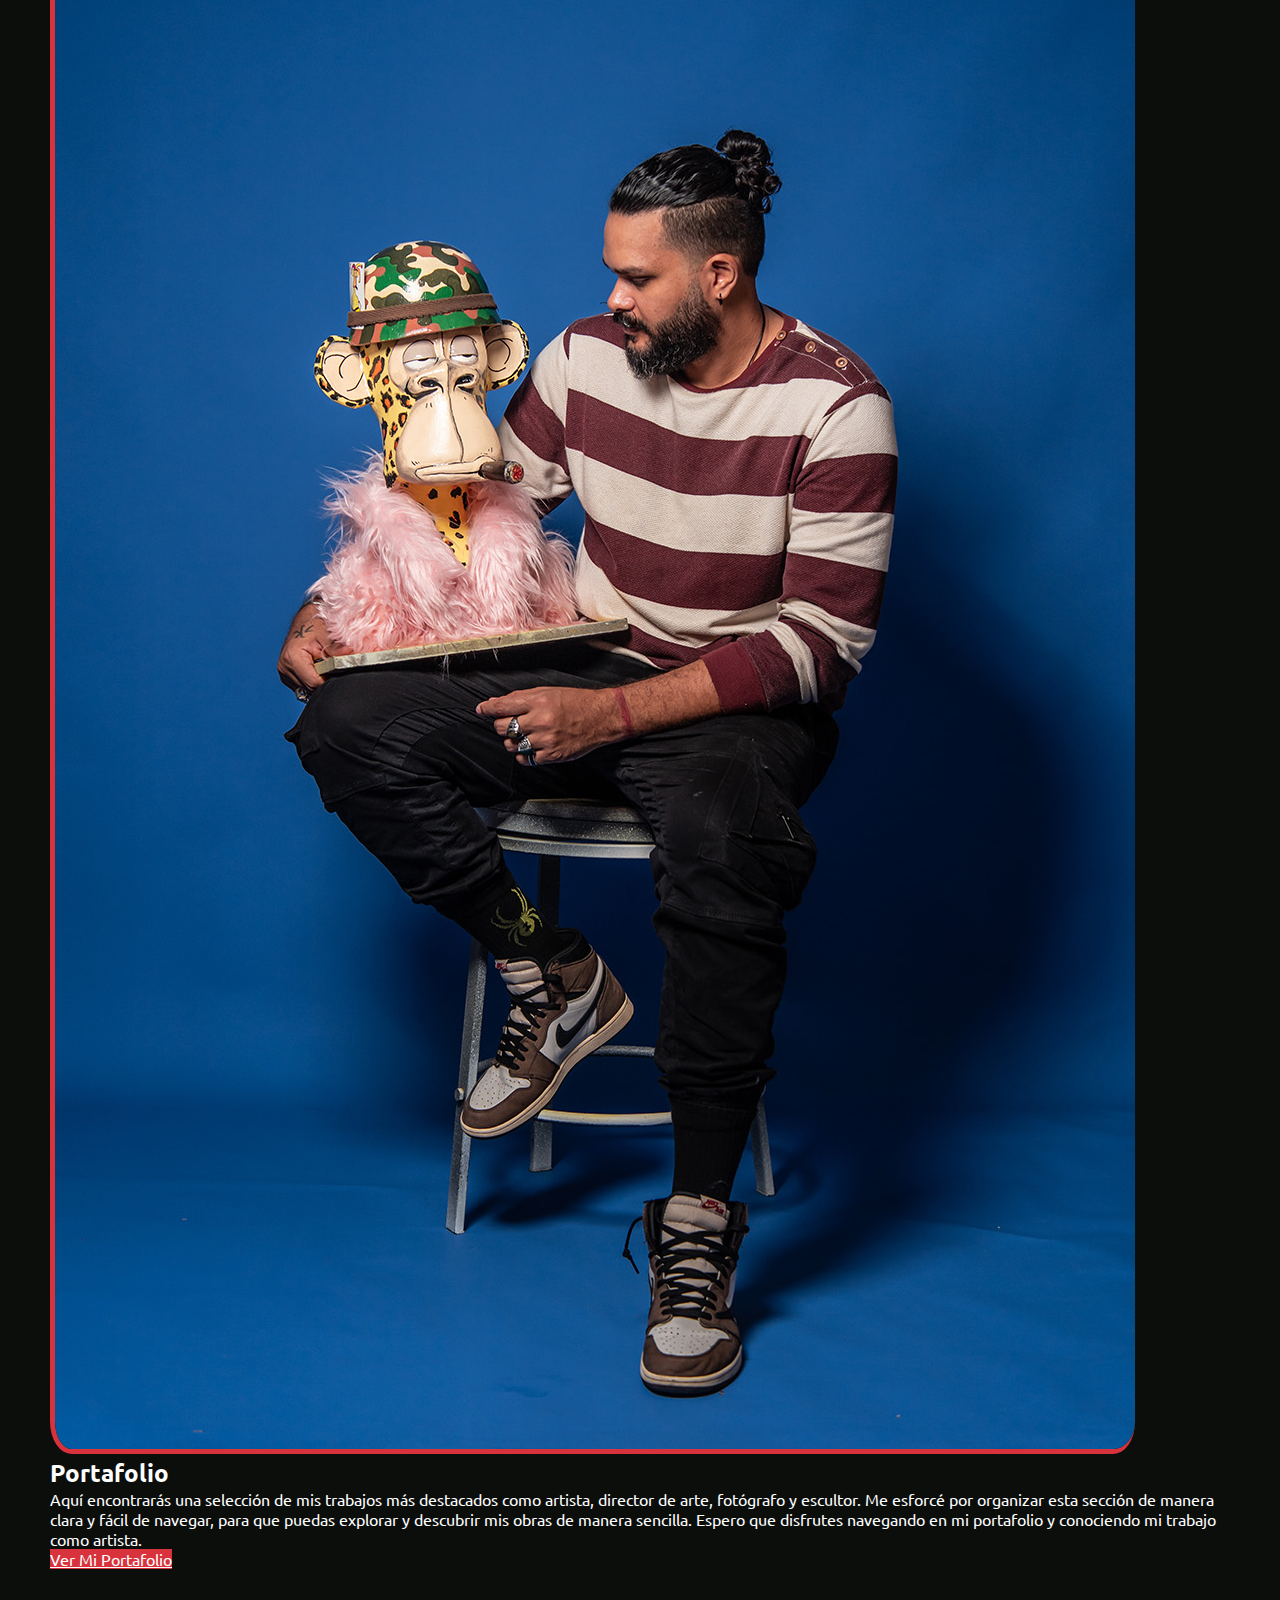
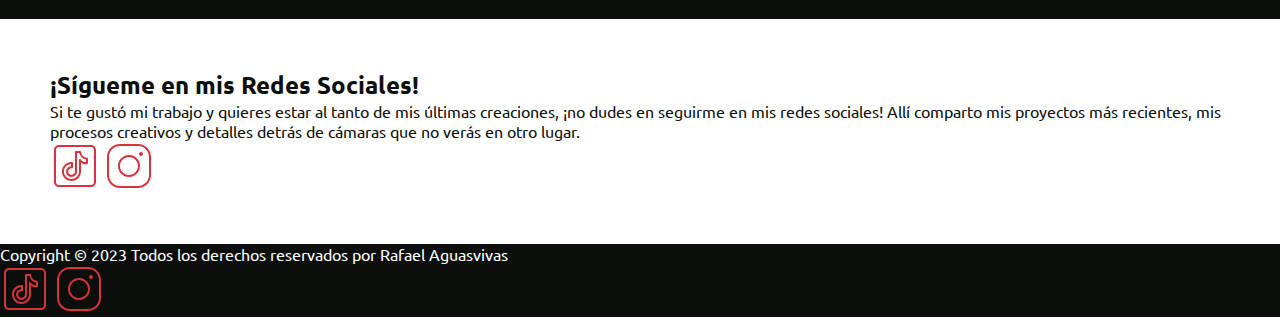
==== commit 7bc154e1: "Adding final touches to the project" ====
--- a/index.html
+++ b/index.html
@@ -4,11 +4,14 @@
     <meta charset="UTF-8">
     <meta http-equiv="X-UA-Compatible" content="IE=edge">
     <meta name="viewport" content="width=device-width, initial-scale=1.0">
+    <meta name="description" content="¡Bienvenido a mi sitio web! Soy un artista plástico, escultor, fotógrafo y director de arte. Te invito a descubrir mi visión creativa por las artes visuales.">
+    <meta name="keywords" content="artista plastico, escultor, fotografo, director de arte, esculturas">
     <!-- Bootstrap CSS -->
     <link href="https://cdn.jsdelivr.net/npm/bootstrap@5.0.2/dist/css/bootstrap.min.css" rel="stylesheet" integrity="sha384-EVSTQN3/azprG1Anm3QDgpJLIm9Nao0Yz1ztcQTwFspd3yD65VohhpuuCOmLASjC" crossorigin="anonymous">
     <!-- My style sheet -->
     <link rel="stylesheet" href="./style/style.css">
     <title>Jairol - Inicio</title>
+    <link rel="icon" type="image/x-icon" href="./img/jairolart-favicon.ico">
 </head>
 <body>
 
--- a/style/style.css
+++ b/style/style.css
@@ -1,3 +1,4 @@
+@charset "UTF-8";
 /* ------------------ Variables ------------------ */
 /* ------------------ Mixins ------------------ */
 @import url("https://fonts.googleapis.com/css2?family=Ubuntu:ital,wght@0,400;0,700;1,400&display=swap");
@@ -73,7 +74,7 @@
 
 /* ------------------ Elements ------------------ */
 /* Images */
-.img-fluid {
+.img-fluid, .card-img-top {
   border: 5px solid #d8323c;
   border-top: 0;
   border-right: 0;
@@ -88,8 +89,18 @@
   transition: all 0.2s ease-in-out;
 }
 
-.bg-overlay {
+.contact-overlay {
   background: linear-gradient(rgba(0, 0, 0, 0.7), rgba(0, 0, 0, 0.7)), url("../img/contact-bg.jpg");
+  background-repeat: no-repeat;
+  background-size: cover;
+  background-position: center center;
+  color: #fff;
+  height: 700px;
+  padding-top: 50px;
+}
+
+.aboutme-overlay {
+  background: linear-gradient(rgba(0, 0, 0, 0.7), rgba(0, 0, 0, 0.7)), url("../img/aboutme-background.jpg");
   background-repeat: no-repeat;
   background-size: cover;
   background-position: center center;
@@ -100,7 +111,7 @@
 
 /* Buttons */
 .btn-primary {
-  background-color: #0c0e0c !important;
+  background-color: #d8323c !important;
   border: 0;
   color: #fff;
 }
@@ -109,14 +120,63 @@
 }
 
 .cta {
-  background-color: #0c0e0c !important;
-  border: 0;
   color: #fff;
   border-radius: 30px;
   border: 2px solid #fff;
+  background-color: #0c0e0c;
 }
 .cta:active, .cta:hover {
-  background-color: #fff !important;
+  background-color: #fff;
   color: #d8323c;
-  border-color: #d8323c;
+  border: 2px solid #d8323c;
+}
+
+.cta-active {
+  color: #d8323c;
+  border-radius: 30px;
+  border: 2px solid #d8323c;
+  background-color: #fff;
+}
+.cta-active:active, .cta-active:hover {
+  background-color: #0c0e0c;
+  color: #fff;
+  border: 2px solid #fff;
+}
+
+/* Esta animación consiste en hacer un shake si lo que el usuario introduce es invalido (tambien se activa si el usuario borra todo). Los bordes son color rojo si no ha llenado todo, y color blanco cuando llena todo correctamente. 
+
+El uso de !importa fue necesario para sobreescribir el css de Bootstrap*/
+input, textarea {
+  background: transparent !important;
+}
+input:focus, textarea:focus {
+  border-color: #fff !important;
+  box-shadow: inset 0 1px 1px rgba(255, 255, 255, 0.075), 0 0 8px rgba(255, 255, 255, 0.6) !important;
+  color: #fff !important;
+}
+input:valid, textarea:valid {
+  background: transparent;
+  color: #fff;
+  animation: none;
+}
+input:invalid, textarea:invalid {
+  background: transparent;
+  color: #d8323c;
+  border: 2px solid #d8323c;
+  animation: shake 0.14s 3;
+}
+
+@keyframes shake {
+  0% {
+    translate: 0%;
+  }
+  25% {
+    translate: 8px 0;
+  }
+  75% {
+    translate: -8px 0;
+  }
+  100% {
+    translate: 0%;
+  }
 }/*# sourceMappingURL=style.css.map */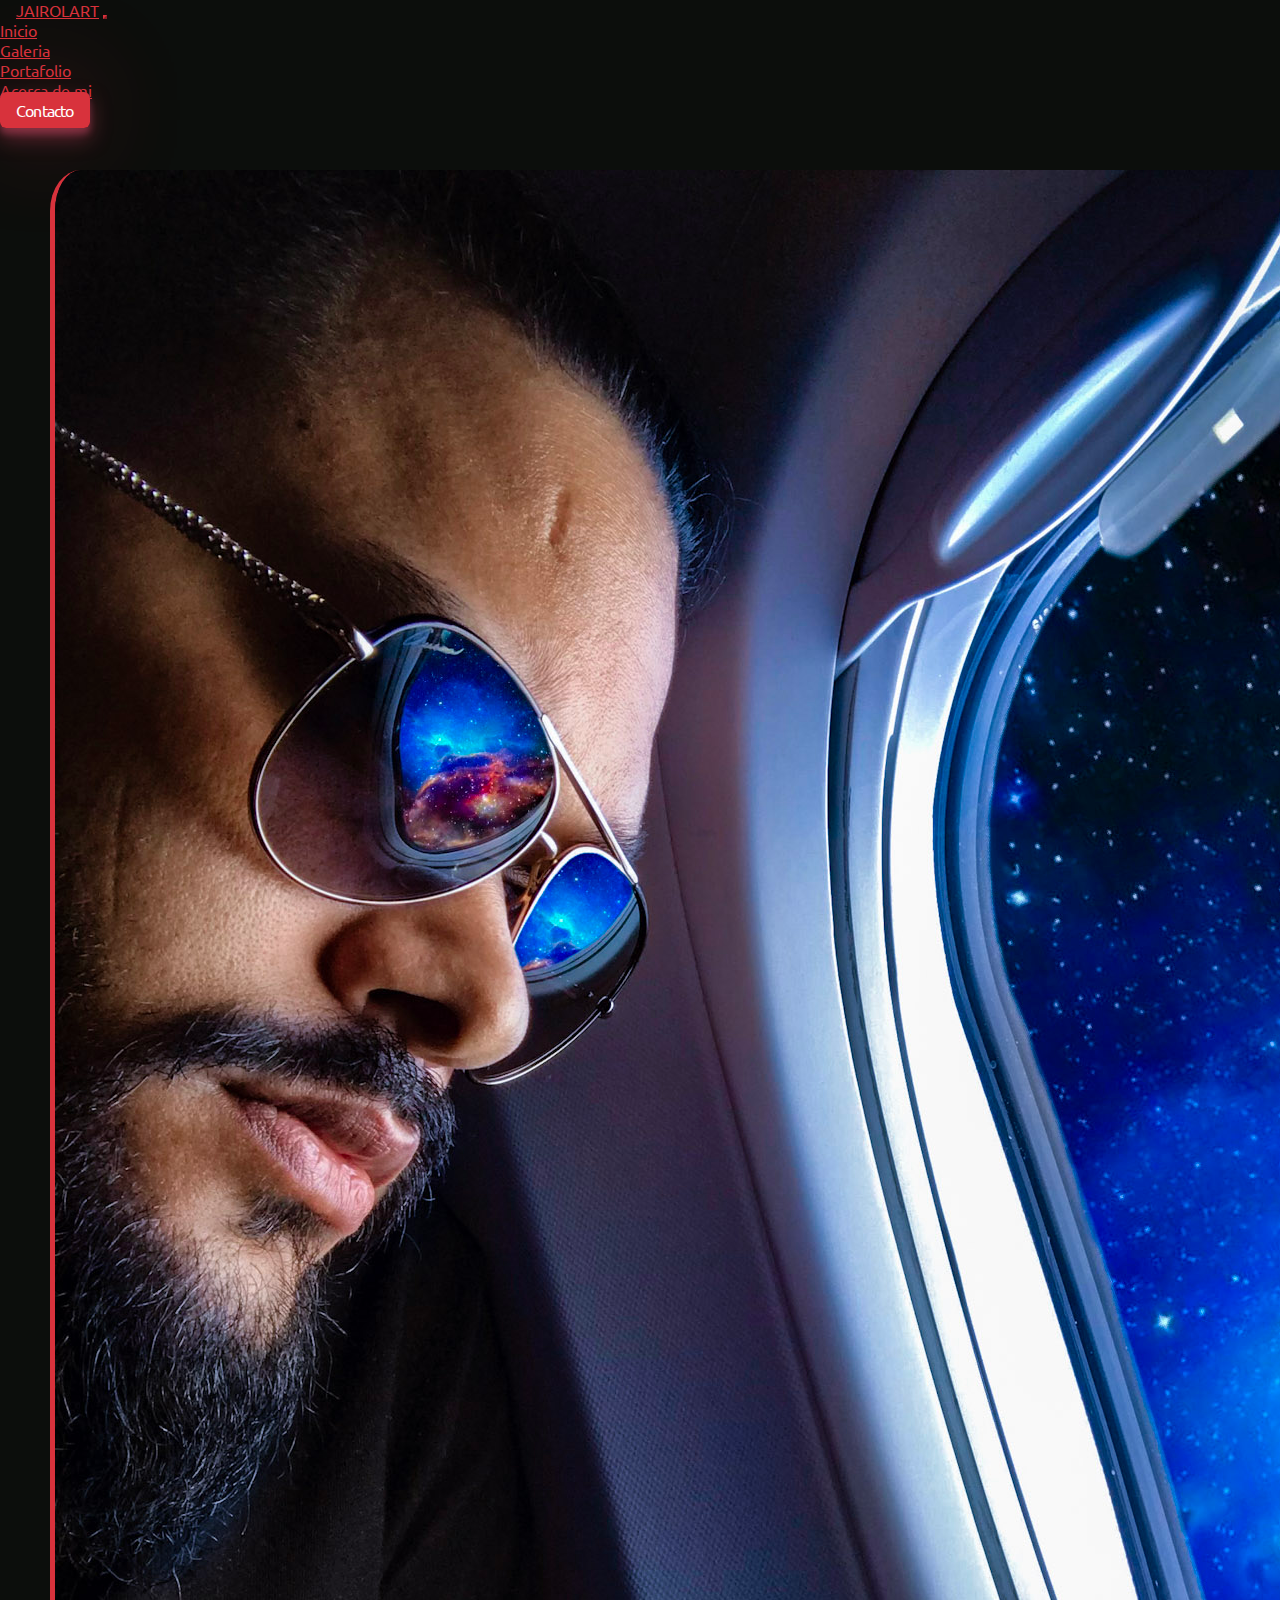
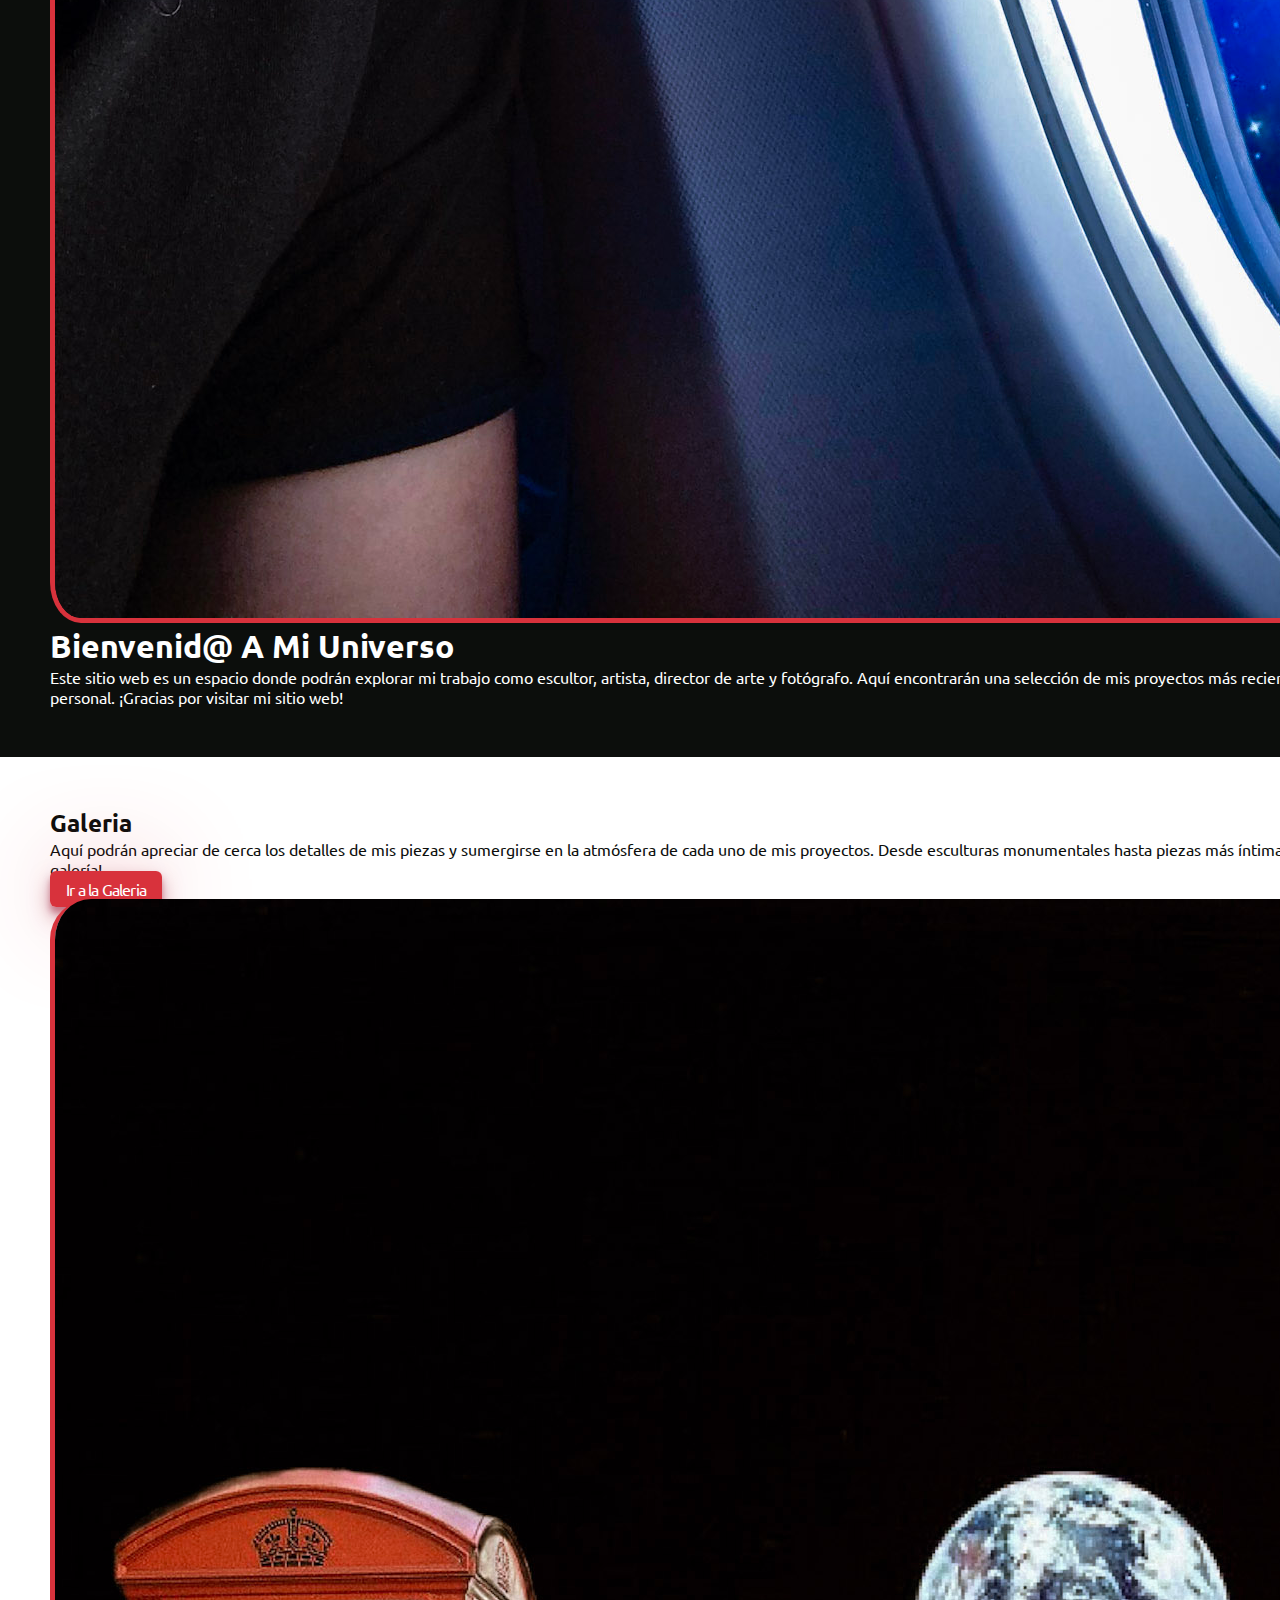
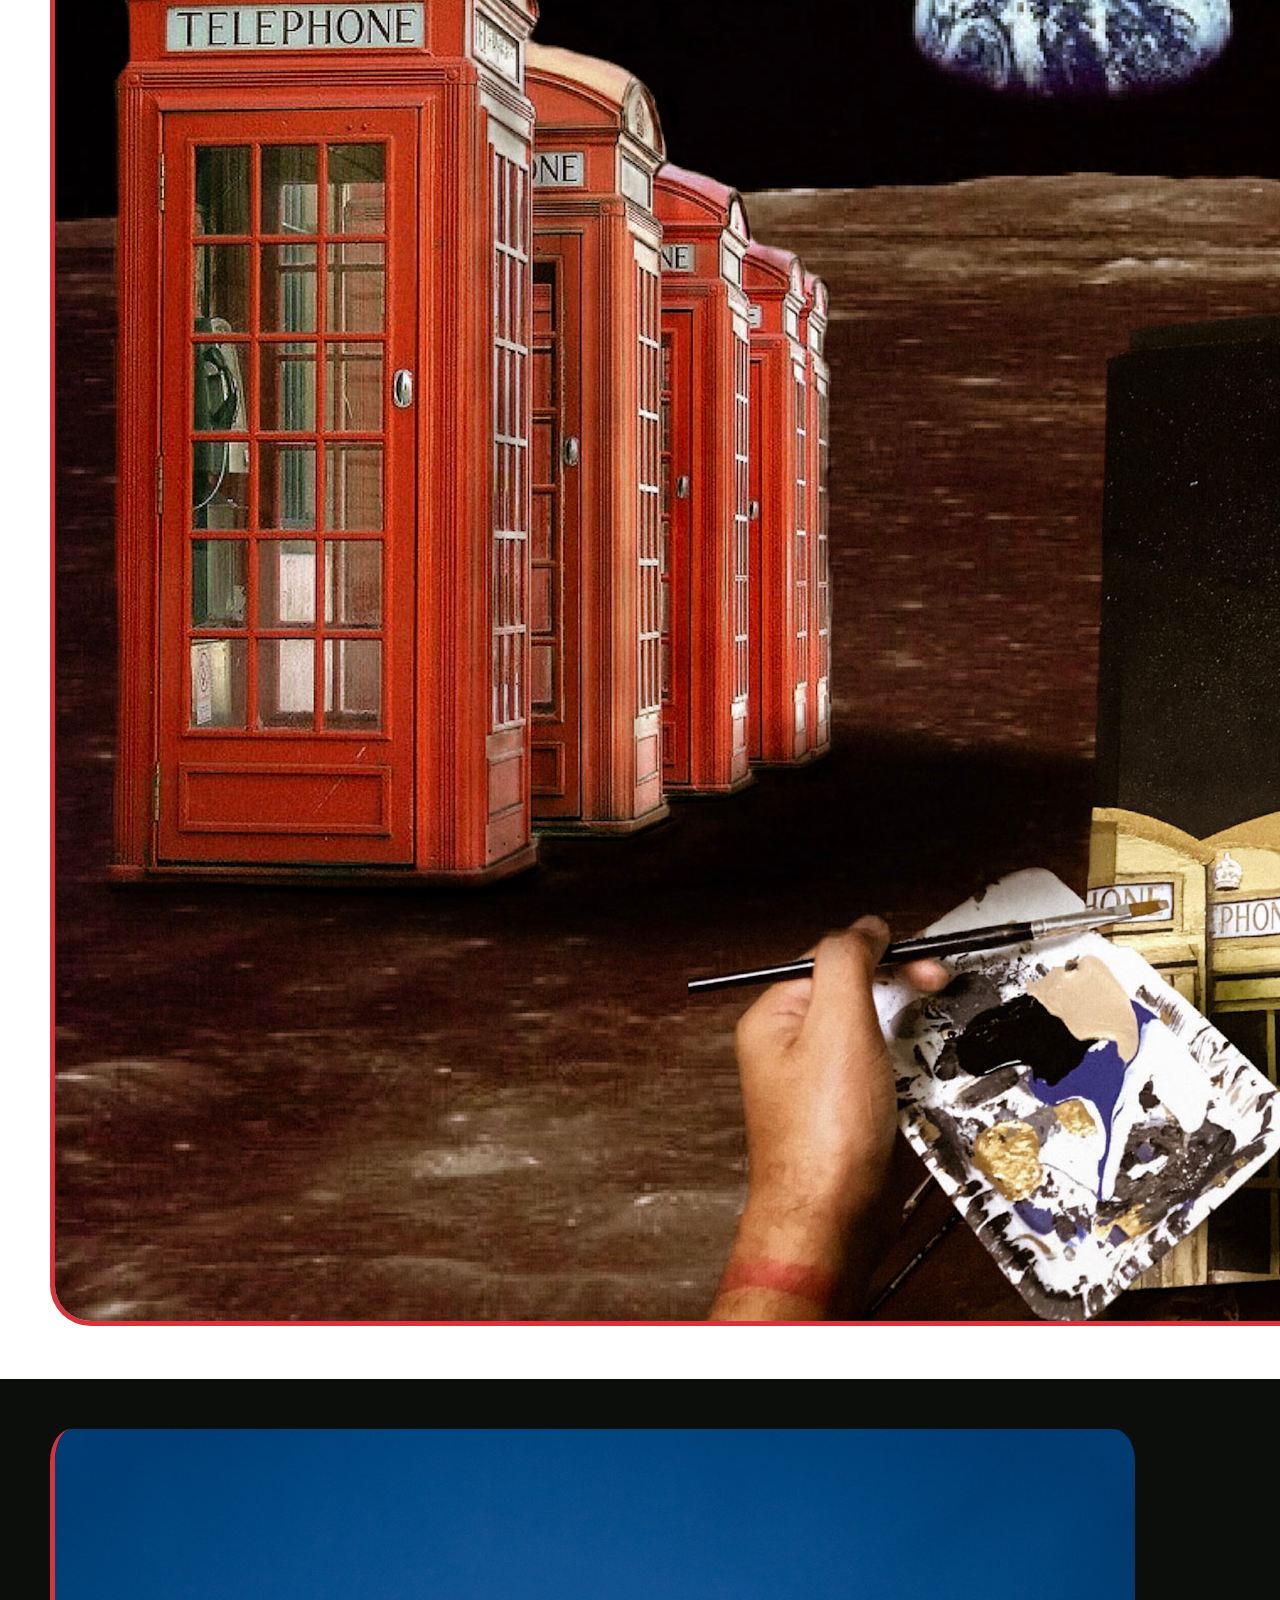
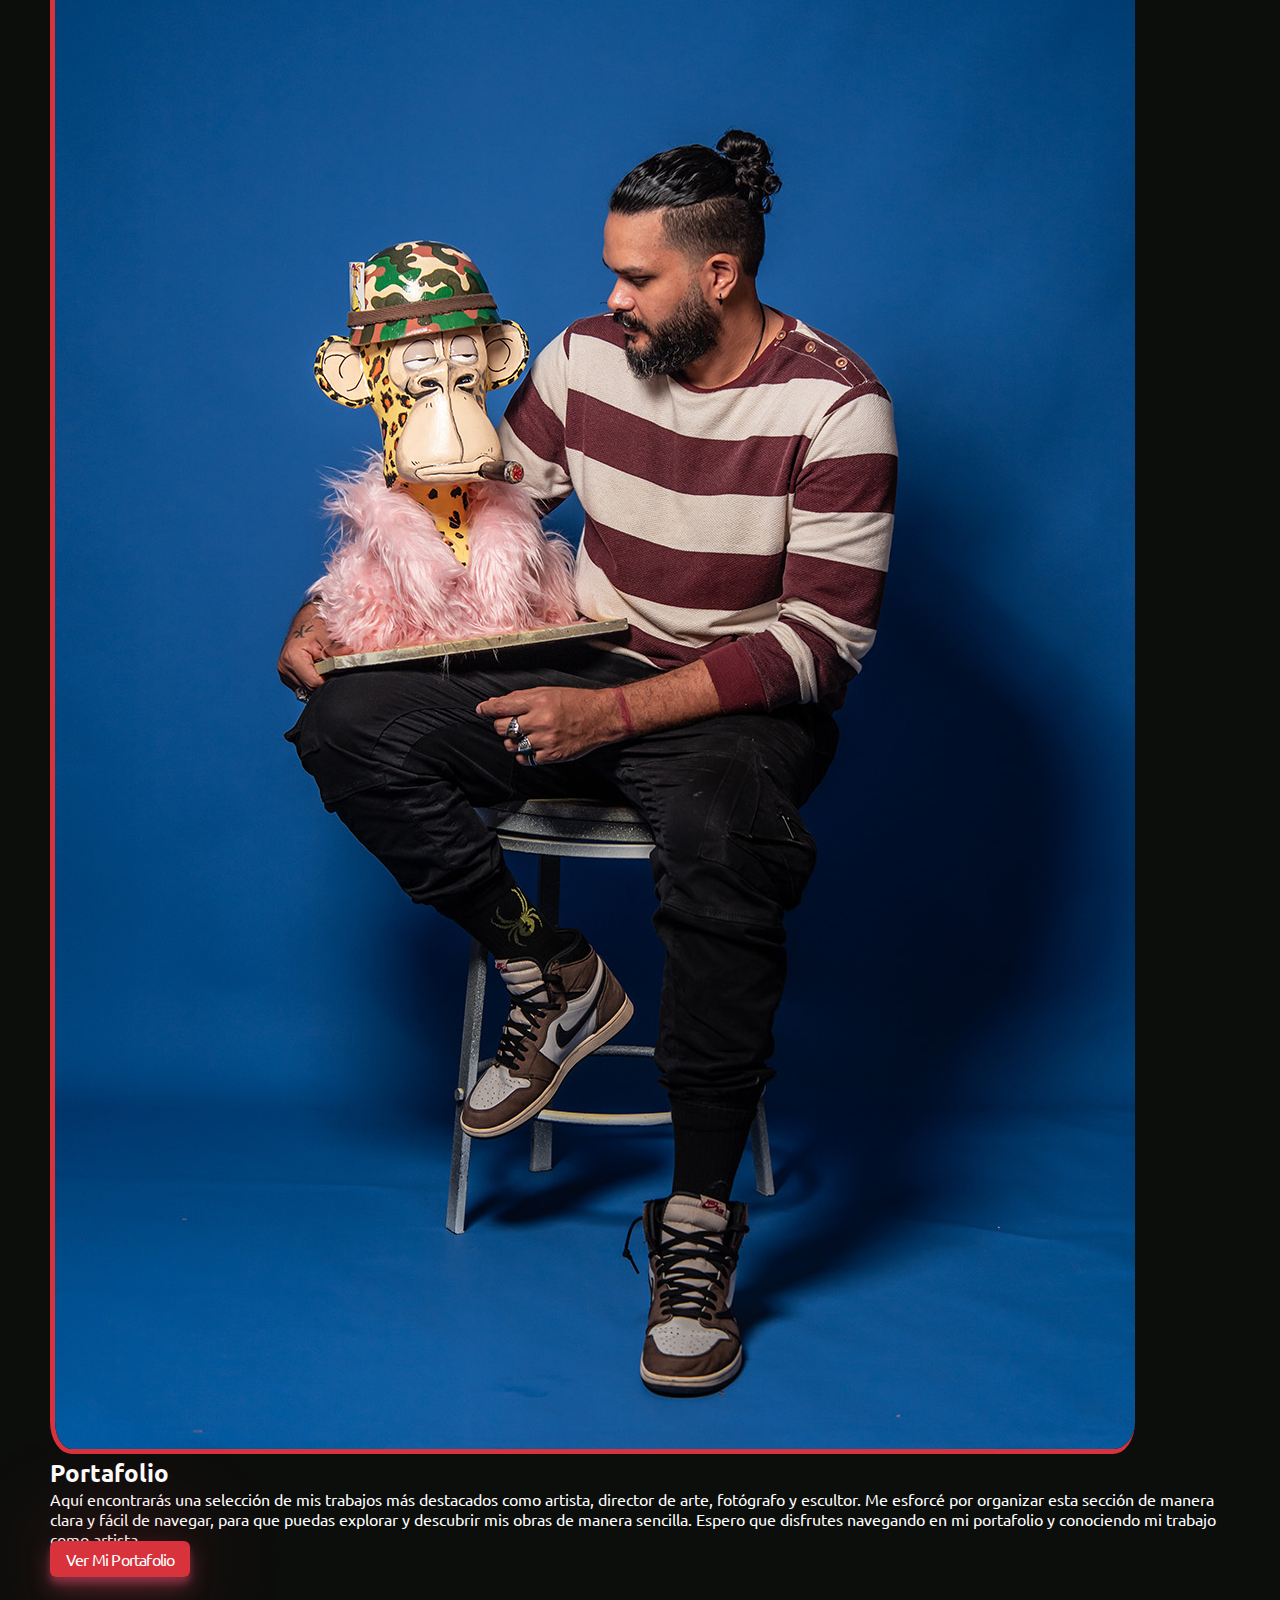
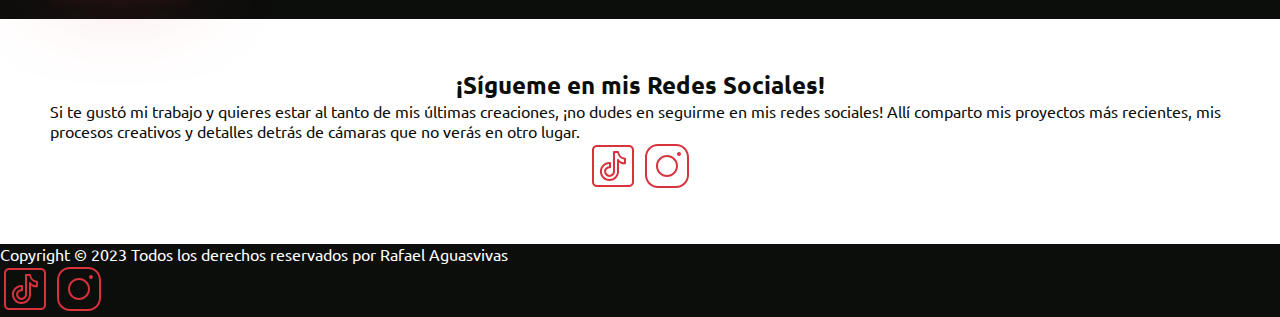
==== commit 5d3ff816: "Adding final project files to remote repository" ====
--- a/index.html
+++ b/index.html
@@ -50,7 +50,7 @@
         <section class="black-bg">
             <div class="container-fluid">
                 <div class="row align-items-center g-3">
-                    <div class="col-sm-12 col-md-4 col-lg-4">
+                    <div class="col-sm-12 col-md-4 col-lg-4 left-img-animation">
                         <img src="./img/jairol-window.jpeg" alt="foto de perfil de Jairol mirando hacia afuera de una ventana de un avion" class="img-fluid">
                     </div>
                     <div class="col-sm-12 col-md-8 col-lg-8 text-center">
@@ -68,9 +68,9 @@
                 <div class="col-sm-12 col-md-8 col-lg-8 text-center">
                     <h2 class="fw-bold">Galeria</h2>
                     <p>Aquí podrán apreciar de cerca los detalles de mis piezas y sumergirse en la atmósfera de cada uno de mis proyectos. Desde esculturas monumentales hasta piezas más íntimas, espero que esta galería les permita apreciar la diversidad y riqueza de mi trabajo. ¡Disfruten explorando mi galería!</p>
-                    <a href="./pages/galeria.html" class="btn btn-primary">Ir a la Galeria</a>
+                    <a href="./pages/galeria.html" class="cta fw-bold">Ir a la Galeria</a>
                 </div>
-                <div class="col-sm-12 col-md-4 col-lg-4 mt-4">
+                <div class="col-sm-12 col-md-4 col-lg-4 mt-4 right-img-animation">
                     <img src="./img/jairol-cuadro.jpeg" alt="cuadro de pintura con cabinas telefonicas" class="img-fluid"></div>
             </div>
         </div>
@@ -79,29 +79,30 @@
     <section class="black-bg">
         <div class="container-fluid">
             <div class="row align-items-center g-3">
-                <div class="col-sm-12 col-md-4 col-lg-4">
+                <div class="col-sm-12 col-md-4 col-lg-4 left-img-animation">
                     <img class="img-fluid" src="./img/jairol-mono.jpg" alt="foto de perfil de Jairol mirando hacia afuera de una ventana de un avion">
                 </div>
                 <div class="col-sm-12 col-md-8 col-lg-8 text-center mt-4">
                     <h2 class="fw-bold">Portafolio</h2>
                     <p>Aquí encontrarás una selección de mis trabajos más destacados como artista, director de arte, fotógrafo y escultor. Me esforcé por organizar esta sección de manera clara y fácil de navegar, para que puedas explorar y descubrir mis obras de manera sencilla. Espero que disfrutes navegando en mi portafolio y conociendo mi trabajo como artista.</p>
-                    <a href="./pages/portafolio.html" class="btn btn-primary">Ver Mi Portafolio</a>
+                    <a href="./pages/portafolio.html" class="cta fw-bold">Ver Mi Portafolio</a>
                 </div>
             </div>
         </div>
     </section>
 
+    <!-- Article section using Grid Layout -->
     <article class="white-bg">
-        <div class="container-fluid">
-            <div class="row align-items-center g-3">
-                <div class="col-12 text-center">
-                    <h2 class="fw-bold">¡Sígueme en mis Redes Sociales!</h2>
-                    <p>Si te gustó mi trabajo y quieres estar al tanto de mis últimas creaciones, ¡no dudes en seguirme en mis redes sociales! Allí comparto mis proyectos más recientes, mis procesos creativos y detalles detrás de cámaras que no verás en otro lugar.</p>
-                </div>
-                <div class="col-12 text-center">
-                    <a href="https://www.tiktok.com/@jairolart" target="_blank"><img src="./img/icono-tik-tok.svg" alt="icono de tiktok"></a>
-                    <a href="https://www.instagram.com/jairolart/" target="_blank"><img src="./img/icono-instagram.svg" alt="instagram icon"></a>
-                </div>
+        <div class="grid-container text-center">
+            <div class="item-1">
+                <h2 class="fw-bold">¡Sígueme en mis Redes Sociales!</h2>
+            </div>
+            <div class="item-2">
+                <p>Si te gustó mi trabajo y quieres estar al tanto de mis últimas creaciones, ¡no dudes en seguirme en mis redes sociales! Allí comparto mis proyectos más recientes, mis procesos creativos y detalles detrás de cámaras que no verás en otro lugar.</p>
+            </div>
+            <div class="item-3">
+                <a href="https://www.tiktok.com/@jairolart" target="_blank"><img src="./img/icono-tik-tok.svg" alt="icono de tiktok"></a>
+                <a href="https://www.instagram.com/jairolart/" target="_blank"><img src="./img/icono-instagram.svg" alt="instagram icon"></a>
             </div>
         </div>
     </article>
--- a/style/style.css
+++ b/style/style.css
@@ -19,7 +19,7 @@
 }
 
 /* ------------------ Sections ------------------ */
-section, article {
+section {
   display: flex;
   justify-content: space-evenly;
   align-items: center;
@@ -90,62 +90,80 @@
 }
 
 .contact-overlay {
-  background: linear-gradient(rgba(0, 0, 0, 0.7), rgba(0, 0, 0, 0.7)), url("../img/contact-bg.jpg");
+  background-color: #0c0e0c;
   background-repeat: no-repeat;
   background-size: cover;
   background-position: center center;
   color: #fff;
-  height: 700px;
+  height: 800px;
   padding-top: 50px;
 }
 
-.aboutme-overlay {
+.bg-overlay {
   background: linear-gradient(rgba(0, 0, 0, 0.7), rgba(0, 0, 0, 0.7)), url("../img/aboutme-background.jpg");
   background-repeat: no-repeat;
   background-size: cover;
   background-position: center center;
   color: #fff;
-  height: 700px;
+  height: 800px;
   padding-top: 50px;
 }
 
 /* Buttons */
-.btn-primary {
-  background-color: #d8323c !important;
-  border: 0;
-  color: #fff;
-}
-.btn-primary:hover {
-  opacity: 0.8;
-}
-
 .cta {
-  color: #fff;
-  border-radius: 30px;
-  border: 2px solid #fff;
-  background-color: #0c0e0c;
+  background-color: #d8323c;
+  color: #fff;
+  text-decoration: none;
+  letter-spacing: -0.05em;
+  padding: 0.5em 1em;
+  border-radius: 6px;
+  box-shadow: 0 10px 20px rgba(173, 61, 86, 0.5019607843), 0 6px 6px rgba(173, 61, 86, 0.5019607843), 0 0 100px -10px #d8323c;
 }
 .cta:active, .cta:hover {
   background-color: #fff;
   color: #d8323c;
-  border: 2px solid #d8323c;
+  transition: all 0.2s ease-in-out;
 }
 
 .cta-active {
-  color: #d8323c;
-  border-radius: 30px;
-  border: 2px solid #d8323c;
-  background-color: #fff;
+  background-color: #fff;
+  color: #d8323c;
+  text-decoration: none;
+  letter-spacing: -0.05em;
+  padding: 0.5em 1em;
+  border-radius: 6px;
+  box-shadow: 0 10px 20px rgba(173, 61, 86, 0.5019607843), 0 6px 6px rgba(173, 61, 86, 0.5019607843), 0 0 100px -10px #d8323c;
 }
 .cta-active:active, .cta-active:hover {
-  background-color: #0c0e0c;
-  color: #fff;
-  border: 2px solid #fff;
+  background-color: #d8323c;
+  color: #fff;
+  transition: all 0.2s ease-in-out;
+}
+
+/* ------------------ Grid Layout ------------------ */
+.grid-container {
+  display: grid;
+  grid-template-rows: 1fr;
+  align-items: center;
+  justify-items: center;
+  padding: 50px;
+}
+
+.item-1 {
+  grid-row: 1/2;
+}
+
+.item-2 {
+  grid-row: 2/3;
+}
+
+.item-3 {
+  grid-row: 3/4;
 }
 
 /* Esta animación consiste en hacer un shake si lo que el usuario introduce es invalido (tambien se activa si el usuario borra todo). Los bordes son color rojo si no ha llenado todo, y color blanco cuando llena todo correctamente. 
 
-El uso de !importa fue necesario para sobreescribir el css de Bootstrap*/
+El uso de !important fue necesario para sobreescribir el css de Bootstrap*/
 input, textarea {
   background: transparent !important;
 }
@@ -166,6 +184,14 @@
   animation: shake 0.14s 3;
 }
 
+.left-img-animation {
+  animation: img-slide-left 1.5s;
+}
+
+.right-img-animation {
+  animation: img-slide-right 2s;
+}
+
 @keyframes shake {
   0% {
     translate: 0%;
@@ -179,4 +205,20 @@
   100% {
     translate: 0%;
   }
+}
+@keyframes img-slide-left {
+  from {
+    transform: translateX(-400px);
+  }
+  to {
+    transform: translateX(0);
+  }
+}
+@keyframes img-slide-right {
+  from {
+    transform: translateX(400px);
+  }
+  to {
+    transform: translateX(0);
+  }
 }/*# sourceMappingURL=style.css.map */